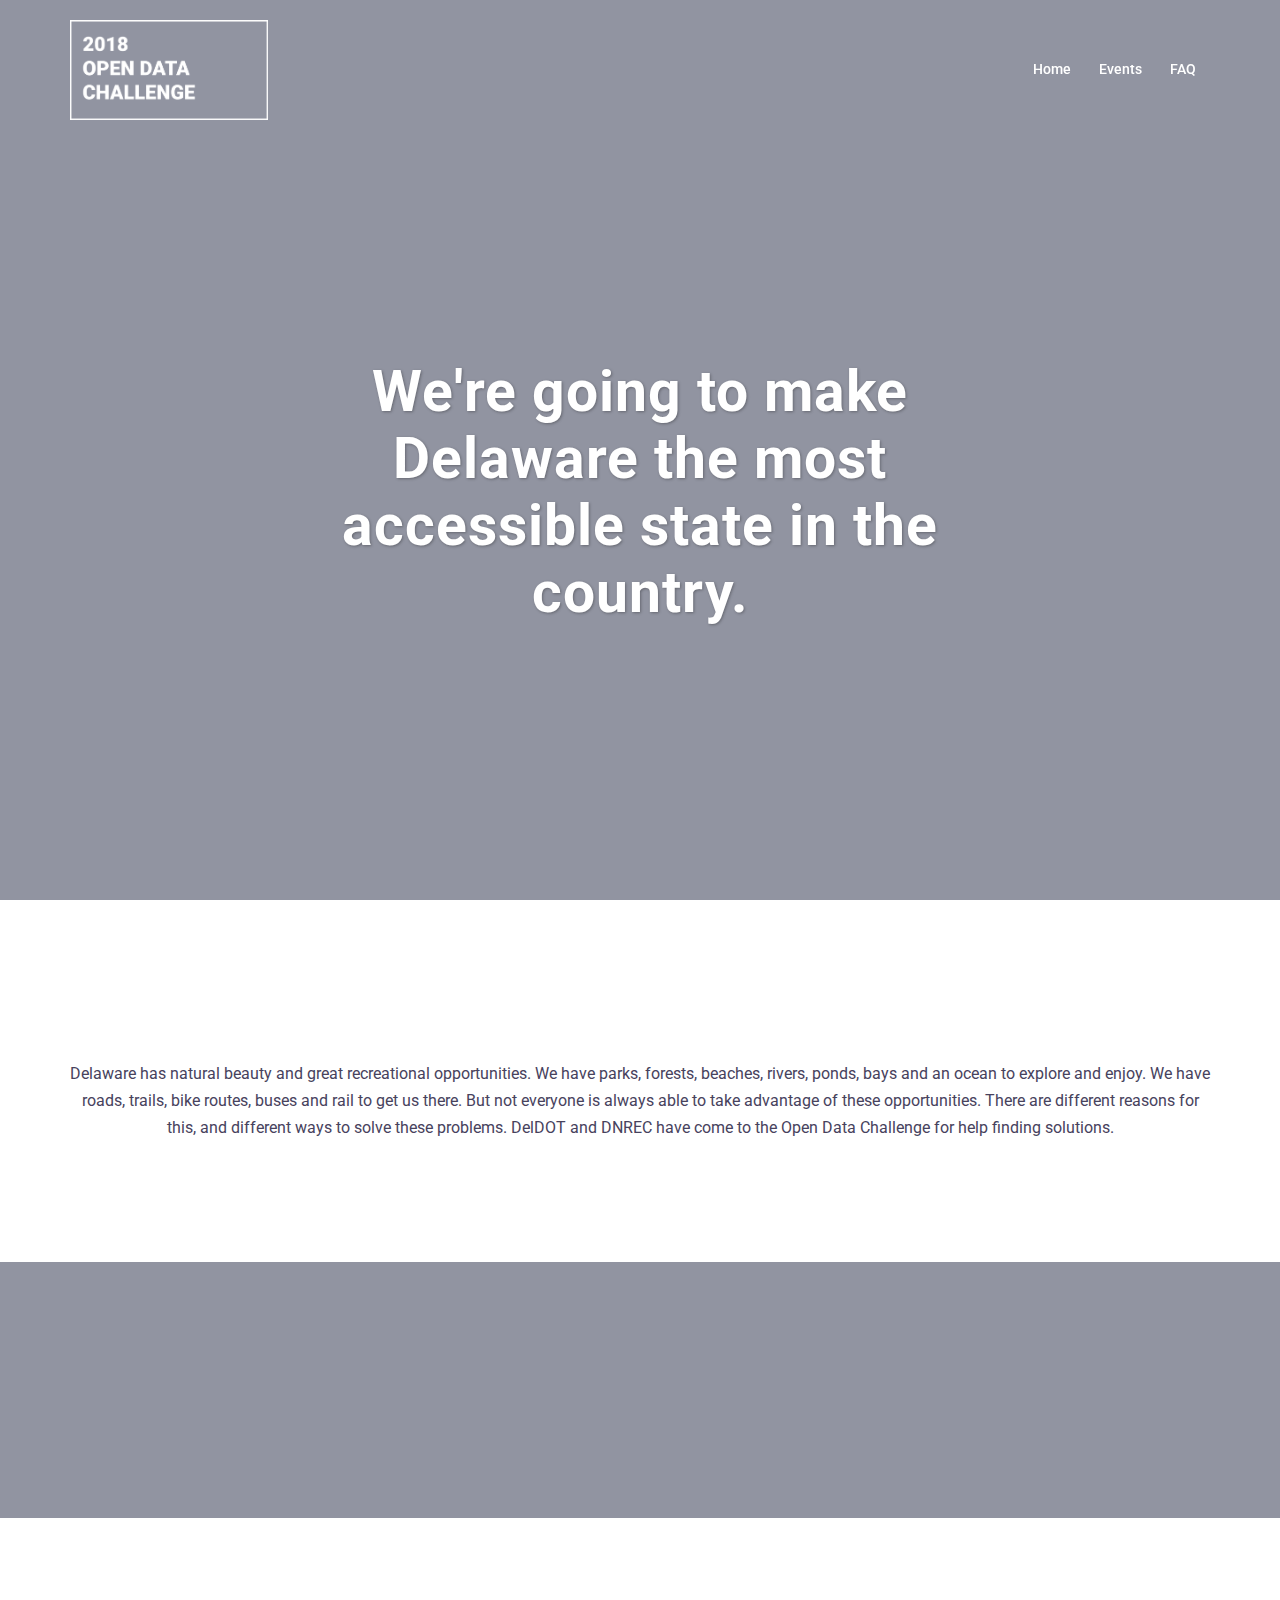
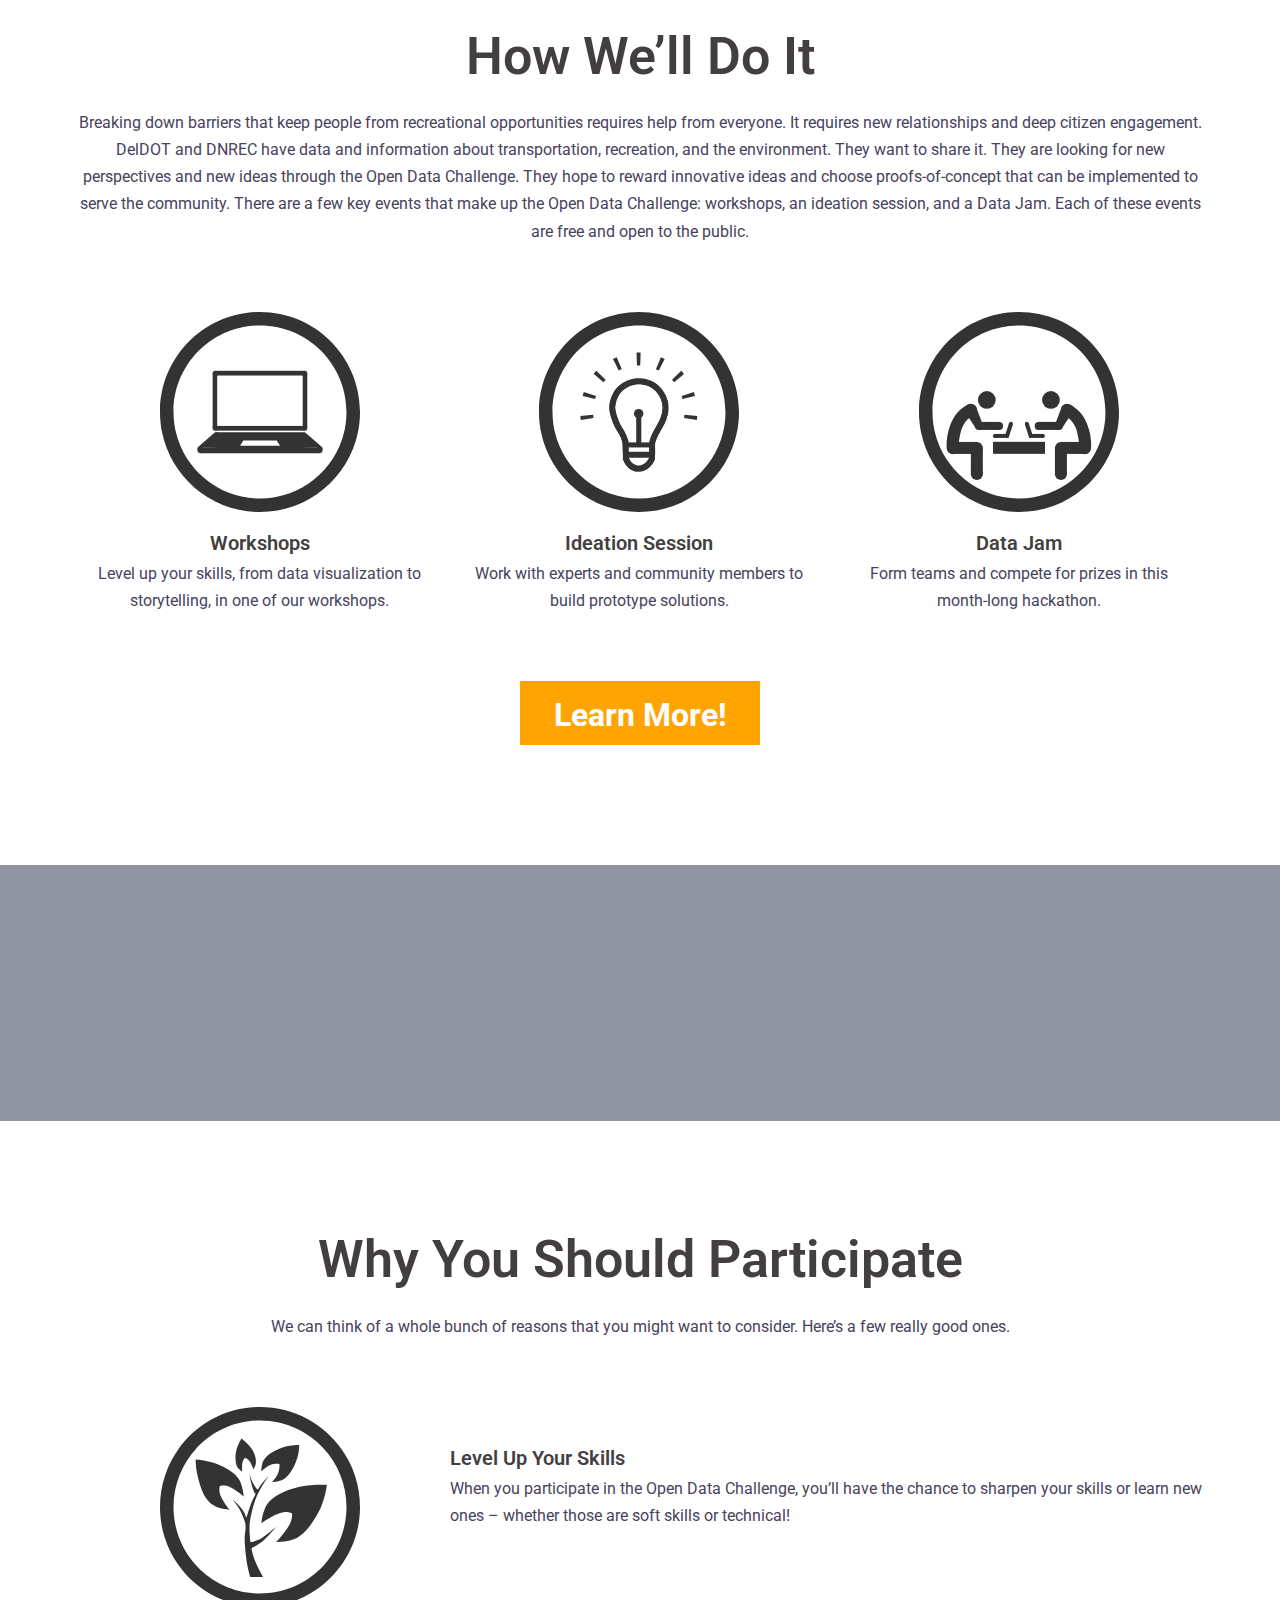
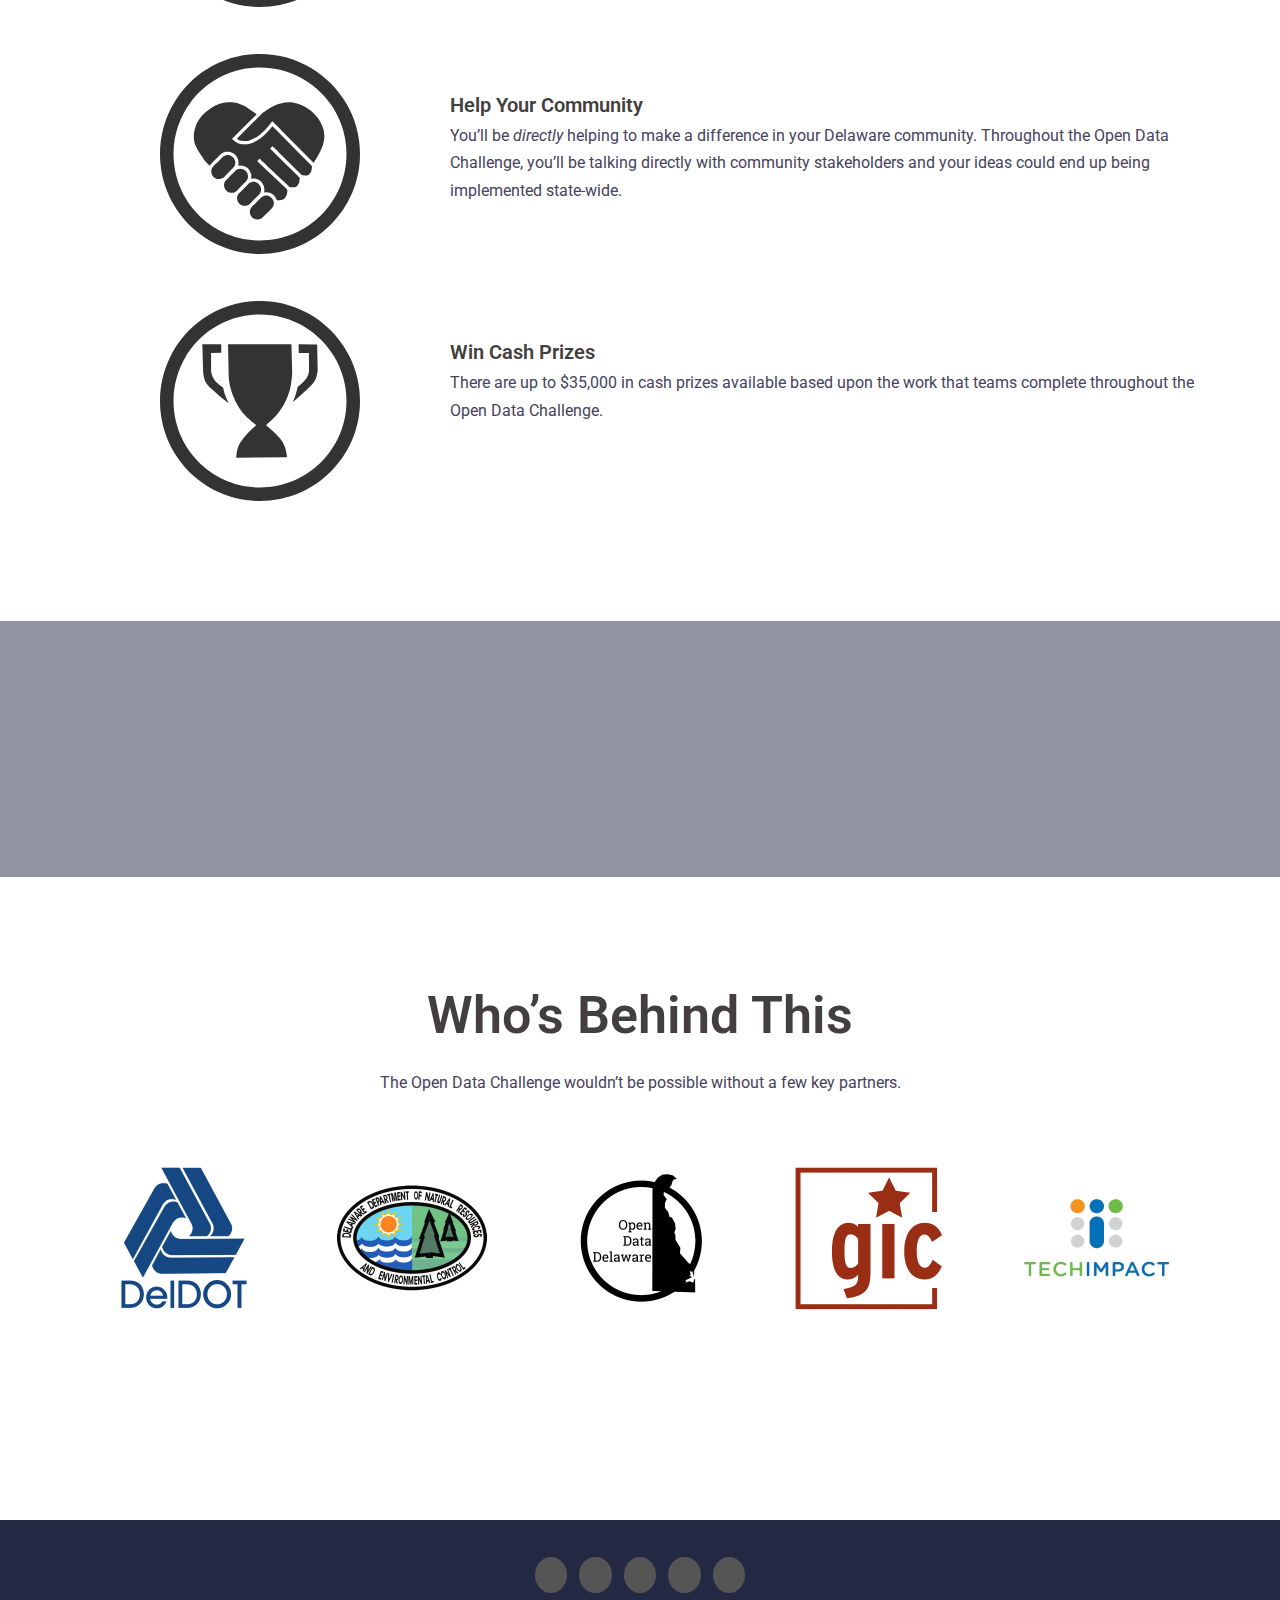
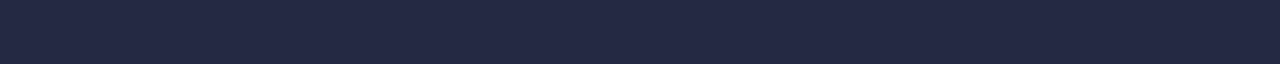
==== index.html @ e2be7fc9 "First Commit" ====
<!DOCTYPE html>
<html lang="en-US">
<head>
<meta charset="UTF-8">
<meta name="viewport" content="width=device-width, initial-scale=1">
<link rel="profile" href="http://gmpg.org/xfn/11">
<link rel="pingback" href="/xmlrpc.php">

<title>2018 Open Data Challenge &#8211; Accessible in DE</title>
<link rel='dns-prefetch' href='//fonts.googleapis.com' />
<link rel='dns-prefetch' href='//s.w.org' />
<link rel="alternate" type="application/rss+xml" title="2018 Open Data Challenge &raquo; Feed" href="/index.php/feed/" />
<link rel="alternate" type="application/rss+xml" title="2018 Open Data Challenge &raquo; Comments Feed" href="/index.php/comments/feed/" />
		<script type="text/javascript">
			window._wpemojiSettings = {"baseUrl":"https:\/\/s.w.org\/images\/core\/emoji\/11\/72x72\/","ext":".png","svgUrl":"https:\/\/s.w.org\/images\/core\/emoji\/11\/svg\/","svgExt":".svg","source":{"concatemoji":"http:\/\/opendatachallenge.com\/wp-includes\/js\/wp-emoji-release.min.js?ver=4.9.8"}};
			!function(a,b,c){function d(a,b){var c=String.fromCharCode;l.clearRect(0,0,k.width,k.height),l.fillText(c.apply(this,a),0,0);var d=k.toDataURL();l.clearRect(0,0,k.width,k.height),l.fillText(c.apply(this,b),0,0);var e=k.toDataURL();return d===e}function e(a){var b;if(!l||!l.fillText)return!1;switch(l.textBaseline="top",l.font="600 32px Arial",a){case"flag":return!(b=d([55356,56826,55356,56819],[55356,56826,8203,55356,56819]))&&(b=d([55356,57332,56128,56423,56128,56418,56128,56421,56128,56430,56128,56423,56128,56447],[55356,57332,8203,56128,56423,8203,56128,56418,8203,56128,56421,8203,56128,56430,8203,56128,56423,8203,56128,56447]),!b);case"emoji":return b=d([55358,56760,9792,65039],[55358,56760,8203,9792,65039]),!b}return!1}function f(a){var c=b.createElement("script");c.src=a,c.defer=c.type="text/javascript",b.getElementsByTagName("head")[0].appendChild(c)}var g,h,i,j,k=b.createElement("canvas"),l=k.getContext&&k.getContext("2d");for(j=Array("flag","emoji"),c.supports={everything:!0,everythingExceptFlag:!0},i=0;i<j.length;i++)c.supports[j[i]]=e(j[i]),c.supports.everything=c.supports.everything&&c.supports[j[i]],"flag"!==j[i]&&(c.supports.everythingExceptFlag=c.supports.everythingExceptFlag&&c.supports[j[i]]);c.supports.everythingExceptFlag=c.supports.everythingExceptFlag&&!c.supports.flag,c.DOMReady=!1,c.readyCallback=function(){c.DOMReady=!0},c.supports.everything||(h=function(){c.readyCallback()},b.addEventListener?(b.addEventListener("DOMContentLoaded",h,!1),a.addEventListener("load",h,!1)):(a.attachEvent("onload",h),b.attachEvent("onreadystatechange",function(){"complete"===b.readyState&&c.readyCallback()})),g=c.source||{},g.concatemoji?f(g.concatemoji):g.wpemoji&&g.twemoji&&(f(g.twemoji),f(g.wpemoji)))}(window,document,window._wpemojiSettings);
		</script>
		<style type="text/css">
img.wp-smiley,
img.emoji {
	display: inline !important;
	border: none !important;
	box-shadow: none !important;
	height: 1em !important;
	width: 1em !important;
	margin: 0 .07em !important;
	vertical-align: -0.1em !important;
	background: none !important;
	padding: 0 !important;
}
</style>
<link rel='stylesheet' id='sydney-bootstrap-css'  href='/wp-content/themes/sydney/css/bootstrap/bootstrap.min.css?ver=1.43' type='text/css' media='all' />
<link rel='stylesheet' id='jquery-ui-css'  href='/wp-content/plugins/accordions/assets/frontend/css/jquery-ui.min.css?ver=4.9.8' type='text/css' media='all' />
<link rel='stylesheet' id='accordions_style-css'  href='/wp-content/plugins/accordions/assets/frontend/css/style.css?ver=4.9.8' type='text/css' media='all' />
<link rel='stylesheet' id='accordions_themes.style-css'  href='/wp-content/plugins/accordions/assets/global/css/themes.style.css?ver=4.9.8' type='text/css' media='all' />
<link rel='stylesheet' id='accordions_themes.Tabs.style-css'  href='/wp-content/plugins/accordions/assets/global/css/themesTabs.style.css?ver=4.9.8' type='text/css' media='all' />
<link rel='stylesheet' id='font-awesome-css'  href='/wp-content/plugins/accordions/assets/global/css/font-awesome.min.css?ver=4.9.8' type='text/css' media='all' />
<link rel='stylesheet' id='cpsh-shortcodes-css'  href='/wp-content/plugins/column-shortcodes//assets/css/shortcodes.css?ver=1.0' type='text/css' media='all' />
<link rel='stylesheet' id='mbpro-font-awesome-css'  href='/wp-content/plugins/maxbuttons/assets/libraries/font-awesome/css/font-awesome.min.css?ver=6.27' type='text/css' media='all' />
<link rel='stylesheet' id='social-icons-general-css'  href='/wp-content/plugins/social-icons/assets/css/social-icons.css?ver=1.7.1' type='text/css' media='all' />
<link rel='stylesheet' id='wpos-slick-style-css'  href='/wp-content/plugins/wp-logo-showcase-responsive-slider-slider/assets/css/slick.css?ver=1.3.4' type='text/css' media='all' />
<link rel='stylesheet' id='logo_showcase_style-css'  href='/wp-content/plugins/wp-logo-showcase-responsive-slider-slider/assets/css/logo-showcase.css?ver=1.3.4' type='text/css' media='all' />
<link rel='stylesheet' id='sydney-fonts-css'  href='https://fonts.googleapis.com/css?family=Roboto%3A400%2C400italic%2C600%7CRoboto%3A400%2C500%2C600' type='text/css' media='all' />
<link rel='stylesheet' id='sydney-style-css'  href='/wp-content/themes/sydney/style.css?ver=1.43' type='text/css' media='all' />
<style id='sydney-style-inline-css' type='text/css'>
body, #mainnav ul ul a { font-family:'roboto', sans-serif!important;}
h1, h2, h3, h4, h5, h6, #mainnav ul li a, .portfolio-info, .roll-testimonials .name, .roll-team .team-content .name, .roll-team .team-item .team-pop .name, .roll-tabs .menu-tab li a, .roll-testimonials .name, .roll-project .project-filter li a, .roll-button, .roll-counter .name-count, .roll-counter .numb-count button, input[type="button"], input[type="reset"], input[type="submit"] { font-family:'Roboto', sans-serif;}
.site-title { font-size:32px; }
.site-description { font-size:16px; }
#mainnav ul li a { font-size:14px; }
h1 { font-size:52px; }
h2 { font-size:42px; }
h3 { font-size:32px; }
h4 { font-size:25px; }
h5 { font-size:20px; }
h6 { font-size:18px; }
body { font-size:16px; }
.single .hentry .title-post { font-size:36px; }
.header-image { background-size:cover;}
.header-image { height:700px; }
.widget-area .widget_fp_social a,#mainnav ul li a:hover, .sydney_contact_info_widget span, .roll-team .team-content .name,.roll-team .team-item .team-pop .team-social li:hover a,.roll-infomation li.address:before,.roll-infomation li.phone:before,.roll-infomation li.email:before,.roll-testimonials .name,.roll-button.border,.roll-button:hover,.roll-icon-list .icon i,.roll-icon-list .content h3 a:hover,.roll-icon-box.white .content h3 a,.roll-icon-box .icon i,.roll-icon-box .content h3 a:hover,.switcher-container .switcher-icon a:focus,.go-top:hover,.hentry .meta-post a:hover,#mainnav > ul > li > a.active, #mainnav > ul > li > a:hover, button:hover, input[type="button"]:hover, input[type="reset"]:hover, input[type="submit"]:hover, .text-color, .social-menu-widget a, .social-menu-widget a:hover, .archive .team-social li a, a, h1 a, h2 a, h3 a, h4 a, h5 a, h6 a,.classic-alt .meta-post a,.single .hentry .meta-post a { color:#aaaaaa}
.reply,.woocommerce div.product .woocommerce-tabs ul.tabs li.active,.woocommerce #respond input#submit,.woocommerce a.button,.woocommerce button.button,.woocommerce input.button,.project-filter li a.active, .project-filter li a:hover,.preloader .pre-bounce1, .preloader .pre-bounce2,.roll-team .team-item .team-pop,.roll-progress .progress-animate,.roll-socials li a:hover,.roll-project .project-item .project-pop,.roll-project .project-filter li.active,.roll-project .project-filter li:hover,.roll-button.light:hover,.roll-button.border:hover,.roll-button,.roll-icon-box.white .icon,.owl-theme .owl-controls .owl-page.active span,.owl-theme .owl-controls.clickable .owl-page:hover span,.go-top,.bottom .socials li:hover a,.sidebar .widget:before,.blog-pagination ul li.active,.blog-pagination ul li:hover a,.content-area .hentry:after,.text-slider .maintitle:after,.error-wrap #search-submit:hover,#mainnav .sub-menu li:hover > a,#mainnav ul li ul:after, button, input[type="button"], input[type="reset"], input[type="submit"], .panel-grid-cell .widget-title:after { background-color:#aaaaaa}
.roll-socials li a:hover,.roll-socials li a,.roll-button.light:hover,.roll-button.border,.roll-button,.roll-icon-list .icon,.roll-icon-box .icon,.owl-theme .owl-controls .owl-page span,.comment .comment-detail,.widget-tags .tag-list a:hover,.blog-pagination ul li,.hentry blockquote,.error-wrap #search-submit:hover,textarea:focus,input[type="text"]:focus,input[type="password"]:focus,input[type="datetime"]:focus,input[type="datetime-local"]:focus,input[type="date"]:focus,input[type="month"]:focus,input[type="time"]:focus,input[type="week"]:focus,input[type="number"]:focus,input[type="email"]:focus,input[type="url"]:focus,input[type="search"]:focus,input[type="tel"]:focus,input[type="color"]:focus, button, input[type="button"], input[type="reset"], input[type="submit"], .archive .team-social li a { border-color:#aaaaaa}
.site-header.float-header { background-color:rgba(36,41,67,0.9);}
@media only screen and (max-width: 1024px) { .site-header { background-color:#242943;}}
.site-title a, .site-title a:hover { color:#ffffff}
.site-description { color:#ffffff}
#mainnav ul li a, #mainnav ul li::before { color:#ffffff}
#mainnav .sub-menu li a { color:#ffffff}
#mainnav .sub-menu li a { background:#242943}
.text-slider .maintitle, .text-slider .subtitle { color:#ffffff}
body { color:#47425d}
#secondary { background-color:#ffffff}
#secondary, #secondary a, #secondary .widget-title { color:#767676}
.footer-widgets { background-color:#242943}
#sidebar-footer,#sidebar-footer a,.footer-widgets .widget-title { color:#dddddd}
.btn-menu { color:#ffffff}
#mainnav ul li a:hover { color:#aaaaaa}
.site-footer { background-color:#242943}
.site-footer,.site-footer a { color:#aaaaaa}
.overlay { background-color:#000000}
.page-wrap { padding-top:83px;}
.page-wrap { padding-bottom:50px;}
.slide-inner { display:none;}
.slide-inner.text-slider-stopped { display:block;}
@media only screen and (max-width: 780px) { 
    	h1 { font-size: 32px;}
		h2 { font-size: 28px;}
		h3 { font-size: 22px;}
		h4 { font-size: 18px;}
		h5 { font-size: 16px;}
		h6 { font-size: 14px;}
    }

</style>
<link rel='stylesheet' id='sydney-font-awesome-css'  href='/wp-content/themes/sydney/fonts/font-awesome.min.css?ver=1.43' type='text/css' media='all' />
<!--[if lte IE 9]>
<link rel='stylesheet' id='sydney-ie9-css'  href='/wp-content/themes/sydney/css/ie9.css?ver=1.43' type='text/css' media='all' />
<![endif]-->
<script type='text/javascript' src='/wp-includes/js/jquery/jquery.js?ver=1.12.4'></script>
<script type='text/javascript' src='/wp-includes/js/jquery/jquery-migrate.min.js?ver=1.4.1'></script>
<script type='text/javascript'>
/* <![CDATA[ */
var mb_ajax = {"ajaxurl":"http:\/\/opendatachallenge.com\/wp-admin\/admin-ajax.php"};
/* ]]> */
</script>
<script type='text/javascript' src='/wp-content/plugins/maxbuttons/js/min/front.js?ver=6.27'></script>
<script type='text/javascript' src='/wp-content/plugins/magic-action-box/assets/js/actionbox-helper.js?ver=2.17.1'></script>
<link rel='https://api.w.org/' href='/index.php/wp-json/' />
<link rel="EditURI" type="application/rsd+xml" title="RSD" href="/xmlrpc.php?rsd" />
<link rel="wlwmanifest" type="application/wlwmanifest+xml" href="/wp-includes/wlwmanifest.xml" /> 
<meta name="generator" content="WordPress 4.9.8" />
<link rel="canonical" href="/" />
<link rel='shortlink' href='/' />
<link rel="alternate" type="application/json+oembed" href="/index.php/wp-json/oembed/1.0/embed?url=http%3A%2F%2F%2F" />
<link rel="alternate" type="text/xml+oembed" href="/index.php/wp-json/oembed/1.0/embed?url=http%3A%2F%2F%2F&#038;format=xml" />
<link rel="icon" href="/wp-content/uploads/2018/01/cropped-Favicon-1-32x32.png" sizes="32x32" />
<link rel="icon" href="/wp-content/uploads/2018/01/cropped-Favicon-1-192x192.png" sizes="192x192" />
<link rel="apple-touch-icon-precomposed" href="/wp-content/uploads/2018/01/cropped-Favicon-1-180x180.png" />
<meta name="msapplication-TileImage" content="/wp-content/uploads/2018/01/cropped-Favicon-1-270x270.png" />
		<style type="text/css" id="wp-custom-css">
			.title-post {
	text-align:center;
}

.site-info.container {
    display: none;
}

.contain.text-slider {
	background-color: rgba(36, 41, 67,0.5);
	height: 101vh;
	width: 100%;
	padding-top:40vh;
}

.overlay {
      background-color: rgba(36, 41, 67, 0.5) !important;
}

.page-wrap {
	padding-top:0px;
	padding-bottom:0px;
}

.container .content-wrapper:before {
	display:none;
}

.container .content-wrapper {
	padding:0px;
}

.text-slider .maintitle {
	width:60vw;
}

.text-slider .maintitle:after {
	display:none;
}

.add_padding {
	padding-top:100px;
	padding-bottom:100px;
}

.full_width {
	width:100vw;
	margin-left: calc(50% - 50vw) !important;
}

.full_width_parallax {
	width:100vw;
	height:20vw;
	margin-left: calc(50% - 50vw) !important;
	background-attachment: fixed;
    background-position: center;
    background-repeat: no-repeat;
    background-size: cover;
}

.main_events {
	background-image: url("/wp-content/uploads/2018/01/SAM_2205.jpg");
}


.workshops {
	background-image: url(/wp-content/uploads/2018/01/SAM_4988.jpg);
}


.partners {
	background-image: url(/wp-content/uploads/2018/01/SAM_1894.jpg);
}

.tile_overlay {
	background-color: rgba(36, 41, 67,0.5);
	width: 100%;
	height: 100%;
}

.parallax_title {
	transform: translate(0%,300%);
}

.parallax_title h1 {
	color: white;
}

h5 {
	margin-bottom:6px !important;
}

#accordions-346 .accordion-content {
	font-family: "Roboto",sans-serif;
	margin-top:20px;
	margin-bottom:20px;
}

.footer-widgets {
	padding:30px 0px;
}

.widget-area .widget {
	margin-bottom: 0px !important;
}		</style>
	</head>

<body class="home page-template page-template-page-templates page-template-page_fullwidth page-template-page-templatespage_fullwidth-php page page-id-7">

	<div class="preloader">
	    <div class="spinner">
	        <div class="pre-bounce1"></div>
	        <div class="pre-bounce2"></div>
	    </div>
	</div>
	
<div id="page" class="hfeed site">
	<a class="skip-link screen-reader-text" href="#content">Skip to content</a>

	
	<header id="masthead" class="site-header" role="banner">
		<div class="header-wrap">
            <div class="container">
                <div class="row">
				<div class="col-md-4 col-sm-8 col-xs-12">
		        					<a href="/" title="2018 Open Data Challenge"><img class="site-logo" src="/wp-content/uploads/2018/01/2018-Open-Data-Challenge-white.png" alt="2018 Open Data Challenge" /></a>
		        				</div>
				<div class="col-md-8 col-sm-4 col-xs-12">
					<div class="btn-menu"></div>
					<nav id="mainnav" class="mainnav" role="navigation">
						<div class="menu-top-menu-container"><ul id="menu-top-menu" class="menu"><li id="menu-item-22" class="menu-item menu-item-type-custom menu-item-object-custom current-menu-item current_page_item menu-item-home menu-item-22"><a href="/">Home</a></li>
<li id="menu-item-23" class="menu-item menu-item-type-post_type menu-item-object-page menu-item-23"><a href="/index.php/events/">Events</a></li>
<li id="menu-item-25" class="menu-item menu-item-type-post_type menu-item-object-page menu-item-25"><a href="/index.php/faq/">FAQ</a></li>
</ul></div>					</nav><!-- #site-navigation -->
				</div>
				</div>
			</div>
		</div>
	</header><!-- #masthead -->

	
	<div class="sydney-hero-area">
		
    <div id="slideshow" class="header-slider" data-speed="0" data-mobileslider="fullscreen">
        <div class="slides-container">

                                <div class="slide-item slide-item-1" style="background-image:url('/wp-content/uploads/2018/02/5652-0075.jpg');">
                    <img class="mobile-slide preserve" src="/wp-content/uploads/2018/02/5652-0075.jpg" alt=""/>
                    <div class="slide-inner">
                        <div class="contain animated fadeInRightBig text-slider">
                        <h2 class="maintitle">We're going to make Delaware the most accessible state in the country.</h2>
                        <p class="subtitle"></p>
                        </div>
                                            </div>
                </div>
                
        </div>  
                        
    <div class="slide-inner text-slider-stopped">
        <div class="contain text-slider">
            <h2 class="maintitle">We&#039;re going to make Delaware the most accessible state in the country.</h2>
            <p class="subtitle"></p>
        </div>
            </div>   
                </div>

    		<div class="header-image">
			<div class="overlay"></div>			<img class="header-inner" src="/wp-content/uploads/2018/02/cropped-5652-0075.jpg" width="1920" alt="2018 Open Data Challenge" title="2018 Open Data Challenge">
		</div>
		
			</div>

	
	<div id="content" class="page-wrap">
		<div class="container content-wrapper">
			<div class="row">	


	<div id="primary" class="content-area">
		<main id="main" class="site-main" role="main">

			
				
<article id="post-7" class="post-7 page type-page status-publish hentry">
	<header class="entry-header">
			</header><!-- .entry-header -->

	<div class="entry-content">
		<div class="add_padding">
<p style="text-align: center;"><span style="font-weight: 400;">Delaware has natural beauty and great recreational opportunities. We have parks, forests, beaches, rivers, ponds, bays and an ocean to explore and enjoy. We have roads, trails, bike routes, buses and rail to get us there. But not everyone is always able to take advantage of these opportunities. There are different reasons for this, and different ways to solve these problems. DelDOT and DNREC have come to the Open Data Challenge for help finding solutions.</span></p>
</div>
<div class="full_width_parallax main_events">
<div class="tile_overlay">
<p>&nbsp;</p>
</div>
</div>
<div class="add_padding">
<h1 style="text-align: center;">How We&#8217;ll Do It</h1>
<p style="text-align: center;"><span style="font-weight: 400;">Breaking down barriers that keep people from recreational opportunities requires help from everyone. It requires new relationships and deep citizen engagement. DelDOT and DNREC have data and information about transportation, recreation, and the environment. They want to share it. They are looking for new perspectives and new ideas through the Open Data Challenge. They hope to reward innovative ideas and choose proofs-of-concept that can be implemented to serve the community. There are a few key events that make up the Open Data Challenge: workshops, an ideation session, and a Data Jam. Each of these events are free and open to the public.</span></p>
<p>&nbsp;</p>
<div class='content-column one_third'><div style="padding:0px 20px 0px 20px;"><img class="aligncenter wp-image-261" src="/wp-content/uploads/2018/01/Icon-Workshop.svg" alt="" width="200" height="200" /></p>
<h5 style="text-align: center;">Workshops</h5>
<p style="text-align: center;">Level up your skills, from data visualization to storytelling, in one of our workshops.</p></div></div>
<div class='content-column one_third'><div style="padding:0px 20px 0px 20px;"><img class="aligncenter wp-image-266" src="/wp-content/uploads/2018/01/Icon-Ideation.svg" alt="" width="200" height="200" /></p>
<h5 style="text-align: center;">Ideation Session</h5>
<p style="text-align: center;">Work with experts and community members to build prototype solutions.</p></div></div>
<div class='content-column one_third last_column'><div style="padding:0px 20px 0px 20px;"><img class="aligncenter wp-image-265" src="/wp-content/uploads/2018/01/Icon-Hackathon.svg" alt="" width="200" height="200" /></p>
<h5 style="text-align: center;">Data Jam</h5>
<p style="text-align: center;">Form teams and compete for prizes in this month-long hackathon.</p></div></div><div class='clear_column'></div>
<p>&nbsp;</p>
<p style="text-align: center;"><a class="maxbutton-1 maxbutton maxbutton-register" href="/index.php/events/"><span class='mb-text'>Learn More!</span></a></p>
</div>
<div class="full_width_parallax workshops">
<div class="tile_overlay">
<p>&nbsp;</p>
</div>
</div>
<div class="add_padding">
<h1 style="text-align: center;">Why You Should Participate</h1>
<p style="text-align: center;">We can think of a whole bunch of reasons that you might want to consider. Here&#8217;s a few really good ones.</p>
<p>&nbsp;</p>
<div class='content-column one_third'><img class="aligncenter wp-image-276" src="/wp-content/uploads/2018/01/Icon-Growth.svg" alt="" width="200" height="200" /></div>
<div class='content-column two_third last_column'><div style="padding-top:30px;padding-bottom:30px;"><h5>Level Up Your Skills</h5>
<p>When you participate in the Open Data Challenge, you&#8217;ll have the chance to sharpen your skills or learn new ones &#8211; whether those are soft skills or technical!</p></div></div><div class='clear_column'></div>
<p>&nbsp;</p>
<div class='content-column one_third'><img class="aligncenter wp-image-281" src="/wp-content/uploads/2018/01/Icon-Community-Service.svg" alt="" width="200" height="200" /></div>
<div class='content-column two_third last_column'><div style="padding-top:30px;padding-bottom:30px;"><h5>Help Your Community</h5>
<p>You&#8217;ll be <em>directly</em> helping to make a difference in your Delaware community. Throughout the Open Data Challenge, you&#8217;ll be talking directly with community stakeholders and your ideas could end up being implemented state-wide.</p></div></div><div class='clear_column'></div>
<p>&nbsp;</p>
<div class='content-column one_third'><p><img class="wp-image-282 aligncenter" src="/wp-content/uploads/2018/01/Icon-Prizes.svg" alt="" width="200" height="200" /></p></div>
<div class='content-column two_third last_column'><div style="padding-top:30px;padding-bottom:30px;"><h5>Win Cash Prizes</h5>
<p>There are up to $35,000 in cash prizes available based upon the work that teams complete throughout the Open Data Challenge.</p></div></div><div class='clear_column'></div>
</div>
<div class="full_width_parallax partners">
<div class="tile_overlay">
<p>&nbsp;</p>
</div>
</div>
<div class="add_padding">
<h1 style="text-align: center;">Who&#8217;s Behind This</h1>
<p style="text-align: center;">The Open Data Challenge wouldn&#8217;t be possible without a few key partners.</p>
<p>&nbsp;</p>
<div class='content-column one_fifth'><div style="padding-top:0px;padding-bottom:0px;"><a href="https://deldot.gov/" target="_blank" rel="noopener"><img class="aligncenter wp-image-294 size-thumbnail" src="/wp-content/uploads/2018/01/Logo-DelDOT-150x150.png" alt="" width="150" height="150" srcset="/wp-content/uploads/2018/01/Logo-DelDOT-150x150.png 150w, /wp-content/uploads/2018/01/Logo-DelDOT-300x300.png 300w, /wp-content/uploads/2018/01/Logo-DelDOT-768x768.png 768w, /wp-content/uploads/2018/01/Logo-DelDOT-830x830.png 830w, /wp-content/uploads/2018/01/Logo-DelDOT-230x230.png 230w, /wp-content/uploads/2018/01/Logo-DelDOT-350x350.png 350w, /wp-content/uploads/2018/01/Logo-DelDOT-480x480.png 480w, /wp-content/uploads/2018/01/Logo-DelDOT.png 1024w" sizes="(max-width: 150px) 100vw, 150px" /></a></div></div>
<div class='content-column one_fifth'><div style="padding-top:0px;padding-bottom:0px;"><a href="http://dnrec.alpha.delaware.gov/" target="_blank" rel="noopener"><img class="aligncenter wp-image-295 size-thumbnail" src="/wp-content/uploads/2018/01/Logo-DNREC-150x150.png" alt="" width="150" height="150" srcset="/wp-content/uploads/2018/01/Logo-DNREC-150x150.png 150w, /wp-content/uploads/2018/01/Logo-DNREC-300x300.png 300w, /wp-content/uploads/2018/01/Logo-DNREC-230x230.png 230w, /wp-content/uploads/2018/01/Logo-DNREC-350x350.png 350w, /wp-content/uploads/2018/01/Logo-DNREC-480x480.png 480w, /wp-content/uploads/2018/01/Logo-DNREC.png 600w" sizes="(max-width: 150px) 100vw, 150px" /></a>  </div></div>
<div class='content-column one_fifth'><div style="padding-top:0px;padding-bottom:0px;"><a href="http://www.opendatadelaware.com/" target="_blank" rel="noopener"><img class="aligncenter wp-image-293 size-thumbnail" src="/wp-content/uploads/2018/01/Open-Data-DE-Logo-Seal-150x150.png" alt="" width="150" height="150" srcset="/wp-content/uploads/2018/01/Open-Data-DE-Logo-Seal-150x150.png 150w, /wp-content/uploads/2018/01/Open-Data-DE-Logo-Seal-300x300.png 300w, /wp-content/uploads/2018/01/Open-Data-DE-Logo-Seal-230x230.png 230w, /wp-content/uploads/2018/01/Open-Data-DE-Logo-Seal-350x350.png 350w, /wp-content/uploads/2018/01/Open-Data-DE-Logo-Seal-480x480.png 480w, /wp-content/uploads/2018/01/Open-Data-DE-Logo-Seal.png 750w" sizes="(max-width: 150px) 100vw, 150px" /></a></div></div>
<div class='content-column one_fifth'><div style="padding-top:0px;padding-bottom:0px;"><a href="https://gic.delaware.gov/" target="_blank" rel="noopener"><img class="aligncenter wp-image-291 size-thumbnail" src="/wp-content/uploads/2018/01/Government-Information-Center-color-150x150.png" alt="" width="150" height="150" srcset="/wp-content/uploads/2018/01/Government-Information-Center-color-150x150.png 150w, /wp-content/uploads/2018/01/Government-Information-Center-color-230x230.png 230w, /wp-content/uploads/2018/01/Government-Information-Center-color.png 300w" sizes="(max-width: 150px) 100vw, 150px" /></a></div></div>
<div class='content-column one_fifth last_column'><div style="padding-top:0px;padding-bottom:0px;"><a href="https://techimpact.org/" target="_blank" rel="noopener"><img class="aligncenter wp-image-292 size-thumbnail" src="/wp-content/uploads/2018/01/Tech-Impact-color-150x150.png" alt="" width="150" height="150" srcset="/wp-content/uploads/2018/01/Tech-Impact-color-150x150.png 150w, /wp-content/uploads/2018/01/Tech-Impact-color-300x300.png 300w, /wp-content/uploads/2018/01/Tech-Impact-color-230x230.png 230w, /wp-content/uploads/2018/01/Tech-Impact-color-350x350.png 350w, /wp-content/uploads/2018/01/Tech-Impact-color.png 385w" sizes="(max-width: 150px) 100vw, 150px" /></a></div></div><div class='clear_column'></div>
</div>
			</div><!-- .entry-content -->

	<footer class="entry-footer">
			</footer><!-- .entry-footer -->
</article><!-- #post-## -->

				
			

		</main><!-- #main -->
	</div><!-- #primary -->

			</div>
		</div>
	</div><!-- #content -->

	
			

	
	<div id="sidebar-footer" class="footer-widgets widget-area" role="complementary">
		<div class="container">
							<div class="sidebar-column col-md-12">
					<aside id="themegrill_social_icons-3" class="widget social-icons widget_social_icons">		
		<ul class="social-icons-lists social-icons-greyscale icons-background-rounded centre">

			
				<li class="social-icons-list-item">
					<a href="https://twitter.com/opendatade/" target="_blank" class="social-icon">
						<span class="socicon socicon-twitter" style="padding: 10px; font-size: 16px; background-color: #555"></span>

											</a>
				</li>

			
				<li class="social-icons-list-item">
					<a href="https://facebook.com/opendatade" target="_blank" class="social-icon">
						<span class="socicon socicon-facebook" style="padding: 10px; font-size: 16px; background-color: #555"></span>

											</a>
				</li>

			
				<li class="social-icons-list-item">
					<a href="https://github.com/opendatade" target="_blank" class="social-icon">
						<span class="socicon socicon-github" style="padding: 10px; font-size: 16px; background-color: #555"></span>

											</a>
				</li>

			
				<li class="social-icons-list-item">
					<a href="https://opendatadeslack.herokuapp.com/" target="_blank" class="social-icon">
						<span class="socicon socicon-slack" style="padding: 10px; font-size: 16px; background-color: #555"></span>

											</a>
				</li>

			
				<li class="social-icons-list-item">
					<a href="mailto:opendatade@gmail.com" target="_blank" class="social-icon">
						<span class="socicon socicon-mail" style="padding: 10px; font-size: 16px; background-color: #555"></span>

											</a>
				</li>

			
		</ul>

		</aside>				</div>
				
				
				
				
		</div>	
	</div>	
    <a class="go-top"><i class="fa fa-angle-up"></i></a>
		
	<footer id="colophon" class="site-footer" role="contentinfo">
		<div class="site-info container">
			<a href="http://wordpress.org/">Proudly powered by WordPress</a>
			<span class="sep"> | </span>
			Theme: <a href="https://athemes.com/theme/sydney" rel="designer">Sydney</a> by aThemes.		</div><!-- .site-info -->
	</footer><!-- #colophon -->

	
</div><!-- #page -->

<!--email_off--><style type='text/css'>.maxbutton-1.maxbutton.maxbutton-register{position:relative;text-decoration:none;display:inline-block;border-color:#ffa400;width:240px;height:64px;border-top-left-radius:0px;border-top-right-radius:0px;border-bottom-left-radius:0px;border-bottom-right-radius:0px;border-style:solid;border-width:2px;background-color:rgba(255, 164, 0, 1);-webkit-box-shadow:0px 0px 2px 0px #fff;-moz-box-shadow:0px 0px 2px 0px #fff;box-shadow:0px 0px 2px 0px #fff}.maxbutton-1.maxbutton:hover.maxbutton-register{border-color:#ffa400;background-color:rgba(255, 255, 255, 1);-webkit-box-shadow:0px 0px 2px 0px #fff;-moz-box-shadow:0px 0px 2px 0px #fff;box-shadow:0px 0px 2px 0px #fff}.maxbutton-1.maxbutton.maxbutton-register .mb-text{color:#fff;font-size:32px;text-align:center;font-style:normal;font-weight:bold;padding-top:16px;padding-right:16px;padding-bottom:16px;padding-left:16px;line-height:1em;box-sizing:border-box;display:block;background-color:unset}.maxbutton-1.maxbutton:hover.maxbutton-register .mb-text{color:#ffa400}@media only screen and (max-width:480px){.maxbutton-1.maxbutton.maxbutton-register{width:180px;height:48px}.maxbutton-1.maxbutton.maxbutton-register .mb-text{font-size:24px}}
</style><!--/email_off-->
<script type='text/javascript' src='/wp-includes/js/jquery/ui/core.min.js?ver=1.11.4'></script>
<script type='text/javascript' src='/wp-includes/js/jquery/ui/widget.min.js?ver=1.11.4'></script>
<script type='text/javascript' src='/wp-includes/js/jquery/ui/accordion.min.js?ver=1.11.4'></script>
<script type='text/javascript' src='/wp-includes/js/jquery/ui/tabs.min.js?ver=1.11.4'></script>
<script type='text/javascript'>
/* <![CDATA[ */
var MabAjax = {"ajaxurl":"http:\/\/opendatachallenge.com\/wp-admin\/admin-ajax.php","action":"mab-process-optin","wpspinner":"http:\/\/opendatachallenge.com\/wp-admin\/images\/wpspin_light.gif","wpspinner2x":"http:\/\/opendatachallenge.com\/wp-admin\/images\/wpspin_light-2x.gif","spinner":"http:\/\/opendatachallenge.com\/wp-admin\/images\/spinner.gif","spinner2x":"http:\/\/opendatachallenge.com\/wp-admin\/images\/spinner-2x.gif","baseStylesUrl":"http:\/\/opendatachallenge.com\/wp-content\/plugins\/magic-action-box\/styles\/"};
/* ]]> */
</script>
<script type='text/javascript' src='/wp-content/plugins/magic-action-box/assets/js/ajax-form.js?ver=2.17.1'></script>
<script type='text/javascript' src='/wp-content/themes/sydney/js/scripts.js?ver=4.9.8'></script>
<script type='text/javascript' src='/wp-content/themes/sydney/js/main.min.js?ver=20170504'></script>
<script type='text/javascript' src='/wp-content/themes/sydney/js/skip-link-focus-fix.js?ver=20130115'></script>
<script type='text/javascript' src='/wp-content/plugins/magic-action-box/assets/js/responsive-videos.js?ver=2.17.1'></script>
<script type='text/javascript' src='/wp-includes/js/wp-embed.min.js?ver=4.9.8'></script>
<!--mabv2.17.1-->
</body>
</html>
---- wp-content/plugins/accordions/assets/frontend/css/style.css ----
@charset "utf-8";
/* CSS Document */



/*CSS front page*/


.accordions .accordions-head .ui-accordion-header-icon {
  display: none;
}

.accordions-lazy {
  text-align: center;
}
---- wp-content/plugins/accordions/assets/global/css/themes.style.css ----
@charset "utf-8";
/* CSS Document */


 
.accordions .accordions-head {
  cursor: pointer;
  padding: 10px;
}

.accordions .accordions-head-title {
  padding: 0 10px;
}


.accordions .accordions-head .accordion-minus{
	display:none;
	}

.accordions .accordions-head.ui-state-active .accordion-plus{
	display:none;
	}

.accordions .accordions-head.ui-state-active .accordion-minus{
	display:inline-block;
	}


.accordions .accordion-content {
  background: #fff none repeat scroll 0 0;
  padding: 10px;
}

.accordions .accordions-head-title, .accordions .accordion-icons {

}


.accordions .accordion-icons.left {
  float: left;
}

.accordions .accordion-icons.right{
float: right;
}




.accordions-themes{}

/*########### flat ##############*/
.accordions-themes.flat{}

.accordions.flat .accordions-head {

}



/*########### flat ##############*/
.accordions-themes.rounded{}

.accordions.rounded .accordions-head {
  border-radius: 35px;
}

.accordions.rounded .accordion-content{
  border-radius: 35px;
}


/*########### semi-rounded ##############*/
.accordions-themes.semi-rounded{}

.accordions.semi-rounded .accordions-head {
  border-radius: 8px;
}

.accordions.semi-rounded .accordion-content{
  border-radius: 8px;
}


/*########### shadow ##############*/
.accordions-themes.shadow{}

.accordions.shadow .accordions-head {
  box-shadow: 1px 7px 4px -4px rgb(129, 129, 129);
  margin: 10px 0;
}

.accordions.shadow .accordion-content{

}


/*########### rounded-top ##############*/
.accordions-themes.rounded-top{}

.accordions.rounded-top .accordions-head {
  border-top-left-radius: 10px;
  border-top-right-radius: 10px;
}

.accordions.rounded-top .accordion-content {
  border-bottom-left-radius: 10px;
  border-bottom-right-radius: 10px;
}





/*########### border-bottom ##############*/
.accordions-themes.border-bottom{}

.accordions.border-bottom .accordions-head {
  border-bottom: 1px solid #666;
}

.accordions.border-bottom .accordion-content{

}



/*########### border-top ##############*/
.accordions-themes.border-top{}

.accordions.border-top .accordions-head {
  border-top: 1px solid #666;
}

.accordions.border-top .accordion-content{

}
---- wp-content/plugins/accordions/assets/global/css/themesTabs.style.css ----
@charset "utf-8";
/* CSS Document */


.accordions-tabs {
  border: medium none !important;
  border-radius: 0 !important;
}
	
.accordions-tabs .ui-tabs-nav {
  background: rgba(0, 0, 0, 0) none repeat scroll 0 0;
  border: medium none;
  border-radius: 0;
  margin: 0 !important;
  padding: 0 !important;
}
	
.accordions-tabs .tabs-nav {
  margin: 0 !important;
  padding: 0 !important;
}
	
.accordions-tabs .ui-tabs-nav li a {
outline: medium none;
width: 100%;
}

.accordions-tabs .accordions-tab-icons {
  padding: 0 5px;
}

.accordions-tabs .accordions-tab-icons.accordions-tab-minus {
  display: none;
}

.accordions-tabs .tabs-content {
  border-radius: 0;
  padding: 10px;
}



/*Themes Flat*/
.accordions-tabs.flat {
  border: medium none;
}

.accordions-tabs.flat .tabs-nav {
  background: rgba(0, 0, 0, 0) none repeat scroll 0 0;
  border: 0 none;
  border-radius: 0;
}


.accordions-tabs.flat .tabs-content{}
---- wp-content/plugins/column-shortcodes/assets/css/shortcodes.css ----
/* =General CSS
-------------------------------------------------------------- */
.full_width,
.one_half,
.one_third,
.two_third,
.one_fourth,
.three_fourth,
.one_fifth,
.two_fifth,
.three_fifth,
.four_fifth,
.one_sixth,
.five_sixth {
	float: left;
}
.clear_column {
	clear:both;
	display:block;
	font-size:0; height:0;
	line-height:0; width:100%;
	overflow: hidden;
}

/* =Shortcodes Templates
-------------------------------------------------------------- */

/* =Default Template (no margin)
-------------------------------------------------------------- */
.full_width  {
	width: 100%;
}
.one_half  {
	width: 50%;
}
.one_third  {
	width: 33.3%;
}
.two_third  {
	width: 66.6%;
}
.one_fourth  {
	width: 25%;
}
.three_fourth  {
	width: 75%;
}
.one_fifth  {
	width: 20%;
}
.two_fifth  {
	width: 40%;
}
.three_fifth  {
	width: 60%;
}
.four_fifth  {
	width: 80%;
}
.one_sixth  {
	width: 16.6%;
}
.five_sixth  {
	width: 83.4%;
}

/* =Responsive
-------------------------------------------------------------- */
/* Maximum width of 600 pixels. */
@media screen and (max-width: 600px) {
	.full_width,
	.one_half,
	.one_third,
	.two_third,
	.one_fourth,
	.three_fourth,
	.one_fifth,
	.two_fifth,
	.three_fifth,
	.four_fifth,
	.one_sixth,
	.five_sixth {
		clear: both;
		width: 100%;
		margin-left: 0;
		margin-right: 0;
		margin-bottom: 1em;
	}
}

/* =Small Margins Template
-------------------------------------------------------------- */
/*
.full_width  {
	width: 100%;
}
.one_half {
	width: 49% !important;
	margin-right: 2% !important;
}
.one_half.last_column {
	width: 49% !important;
	margin-right: 0px !important;
}
.one_third {
	width: 32% !important;
	margin-right: 2% !important;
}
.one_third.last_column {
	width: 32% !important;
	margin-right: 0px !important;
}
.two_third {
	width: 66% !important;
	margin-right: 2% !important;
}
.two_third.last_column {
	width: 66% !important;
	margin-right: 0px !important;
}
.one_fourth {
	width: 23.5% !important;
	margin-right: 2% !important;
}
.one_fourth.last_column {
	width: 23.5% !important;
	margin-right: 0px !important;
}
.three_fourth {
	width: 74.5% !important;
	margin-right: 2% !important;
}
.three_fourth.last_column {
	width: 74.5% !important;
	margin-right: 0px !important;
}
.one_fifth {
	width: 18.4% !important;
	margin-right: 2% !important;
}
.one_fifth.last_column {
	width: 18.4% !important;
	margin-right: 0px !important;
}
.two_fifth {
	width: 39% !important;
	margin-right: 2% !important;
}
.two_fifth.last_column {
	width: 39% !important;
	margin-right: 0px !important;
}
.three_fifth {
	width: 59% !important;
	margin-right: 2% !important;
}
.three_fifth.last_column {
	width: 59% !important;
	margin-right: 0px !important;
}
.four_fifth {
	width: 79.6% !important;
	margin-right: 2% !important;
}
.four_fifth.last_column {
	width: 79.6% !important;
	margin-right: 0px !important;
}
.one_sixth {
	width: 15% !important;
	margin-right: 2% !important;
}
.one_sixth.last_column {
	width: 15% !important;
	margin-right: 0px !important;
}
*/
---- wp-content/plugins/social-icons/assets/css/social-icons.css ----
@charset "UTF-8";@font-face{font-family:Socicon;src:url(/wp-content/plugins/social-icons/assets/fonts/Socicon.eot);src:url(/wp-content/plugins/social-icons/assets/fonts/Socicon.eot#iefix) format("embedded-opentype"),url(/wp-content/plugins/social-icons/assets/fonts/Socicon.woff2) format("woff2"),url(/wp-content/plugins/social-icons/assets/fonts/Socicon.woff) format("woff"),url(/wp-content/plugins/social-icons/assets/fonts/Socicon.ttf) format("truetype"),url(/wp-content/plugins/social-icons/assets/fonts/Socicon.svg#Socicon) format("svg");font-weight:400;font-style:normal}[class*=socicon-],[class^=socicon-]{font-family:Socicon!important;speak:none;font-style:normal;font-weight:400;font-variant:normal;text-transform:none;line-height:1;-webkit-font-smoothing:antialiased;-moz-osx-font-smoothing:grayscale}.socicon-hackernews::before{content:""}.socicon-smashwords::before{content:""}.socicon-kobo::before{content:""}.socicon-bookbub::before{content:""}.socicon-mailru::before{content:""}.socicon-gitlab::before{content:""}.socicon-instructables::before{content:""}.socicon-portfolio::before{content:""}.socicon-codered::before{content:""}.socicon-origin::before{content:""}.socicon-nextdoor::before{content:""}.socicon-udemy::before{content:""}.socicon-livemaster::before{content:""}.socicon-crunchbase::before{content:""}.socicon-homefy::before{content:""}.socicon-calendly::before{content:""}.socicon-realtor::before{content:""}.socicon-tidal::before{content:""}.socicon-qobuz::before{content:""}.socicon-natgeo::before{content:""}.socicon-mastodon::before{content:""}.socicon-unsplash::before{content:""}.socicon-homeadvisor::before{content:""}.socicon-angieslist::before{content:""}.socicon-codepen::before{content:""}.socicon-slack::before{content:""}.socicon-openaigym::before{content:""}.socicon-logmein::before{content:""}.socicon-fiverr::before{content:""}.socicon-gotomeeting::before{content:""}.socicon-aliexpress::before{content:""}.socicon-guru::before{content:""}.socicon-appstore::before{content:""}.socicon-homes::before{content:""}.socicon-zoom::before{content:""}.socicon-alibaba::before{content:""}.socicon-craigslist::before{content:""}.socicon-wix::before{content:""}.socicon-redfin::before{content:""}.socicon-googlecalendar::before{content:""}.socicon-shopify::before{content:""}.socicon-freelancer::before{content:""}.socicon-seedrs::before{content:""}.socicon-bing::before{content:""}.socicon-doodle::before{content:""}.socicon-bonanza::before{content:""}.socicon-squarespace::before{content:""}.socicon-toptal::before{content:""}.socicon-gust::before{content:""}.socicon-ask::before{content:""}.socicon-trulia::before{content:""}.socicon-loomly::before{content:""}.socicon-ghost::before{content:""}.socicon-upwork::before{content:""}.socicon-fundable::before{content:""}.socicon-booking::before{content:""}.socicon-googlemaps::before{content:""}.socicon-zillow::before{content:""}.socicon-niconico::before{content:""}.socicon-toneden::before{content:""}.socicon-augment::before{content:""}.socicon-bitbucket::before{content:""}.socicon-fyuse::before{content:""}.socicon-yt-gaming::before{content:""}.socicon-sketchfab::before{content:""}.socicon-mobcrush::before{content:""}.socicon-microsoft::before{content:""}.socicon-pandora::before{content:""}.socicon-messenger::before{content:""}.socicon-gamewisp::before{content:""}.socicon-bloglovin::before{content:""}.socicon-tunein::before{content:""}.socicon-gamejolt::before{content:""}.socicon-trello::before{content:""}.socicon-spreadshirt::before{content:""}.socicon-500px::before{content:""}.socicon-8tracks::before{content:""}.socicon-airbnb::before{content:""}.socicon-alliance::before{content:""}.socicon-amazon::before{content:""}.socicon-amplement::before{content:""}.socicon-android::before{content:""}.socicon-angellist::before{content:""}.socicon-apple::before{content:""}.socicon-appnet::before{content:""}.socicon-baidu::before{content:""}.socicon-bandcamp::before{content:""}.socicon-battlenet::before{content:""}.socicon-mixer::before{content:""}.socicon-bebee::before{content:""}.socicon-bebo::before{content:""}.socicon-behance::before{content:""}.socicon-blizzard::before{content:""}.socicon-blogger::before{content:""}.socicon-buffer::before{content:""}.socicon-chrome::before{content:""}.socicon-coderwall::before{content:""}.socicon-curse::before{content:""}.socicon-dailymotion::before{content:""}.socicon-deezer::before{content:""}.socicon-delicious::before{content:""}.socicon-deviantart::before{content:""}.socicon-diablo::before{content:""}.socicon-digg::before{content:""}.socicon-discord::before{content:""}.socicon-disqus::before{content:""}.socicon-douban::before{content:""}.socicon-draugiem::before{content:""}.socicon-dribbble::before{content:""}.socicon-drupal::before{content:""}.socicon-ebay::before{content:""}.socicon-ello::before{content:""}.socicon-endomondo::before{content:""}.socicon-envato::before{content:""}.socicon-etsy::before{content:""}.socicon-facebook::before{content:""}.socicon-feedburner::before{content:""}.socicon-filmweb::before{content:""}.socicon-firefox::before{content:""}.socicon-flattr::before{content:""}.socicon-flickr::before{content:""}.socicon-formulr::before{content:""}.socicon-foursquare::before{content:""}.socicon-github::before{content:""}.socicon-goodreads::before{content:""}.socicon-google::before{content:""}.socicon-googlescholar::before{content:""}.socicon-googlegroups::before{content:""}.socicon-googlephotos::before{content:""}.socicon-googleplus::before{content:""}.socicon-grooveshark::before{content:""}.socicon-hackerrank::before{content:""}.socicon-hearthstone::before{content:""}.socicon-hellocoton::before{content:""}.socicon-heroes::before{content:""}.socicon-smashcast::before{content:""}.socicon-horde::before{content:""}.socicon-houzz::before{content:""}.socicon-icq::before{content:""}.socicon-identica::before{content:""}.socicon-imdb::before{content:""}.socicon-instagram::before{content:""}.socicon-issuu::before{content:""}.socicon-istock::before{content:""}.socicon-itunes::before{content:""}.socicon-keybase::before{content:""}.socicon-lanyrd::before{content:""}.socicon-lastfm::before{content:""}.socicon-line::before{content:""}.socicon-linkedin::before{content:""}.socicon-livejournal::before{content:""}.socicon-lyft::before{content:""}.socicon-macos::before{content:""}.socicon-mail::before{content:""}.socicon-medium::before{content:""}.socicon-meetup::before{content:""}.socicon-mixcloud::before{content:""}.socicon-modelmayhem::before{content:""}.socicon-mumble::before{content:""}.socicon-myspace::before{content:""}.socicon-nintendo::before{content:""}.socicon-npm::before{content:""}.socicon-odnoklassniki::before{content:""}.socicon-openid::before{content:""}.socicon-opera::before{content:""}.socicon-outlook::before{content:""}.socicon-overwatch::before{content:""}.socicon-patreon::before{content:""}.socicon-paypal::before{content:""}.socicon-periscope::before{content:""}.socicon-pinterest::before{content:""}.socicon-play::before{content:""}.socicon-player::before{content:""}.socicon-playstation::before{content:""}.socicon-pocket::before{content:""}.socicon-qq::before{content:""}.socicon-quora::before{content:""}.socicon-raidcall::before{content:""}.socicon-ravelry::before{content:""}.socicon-reddit::before{content:""}.socicon-renren::before{content:""}.socicon-researchgate::before{content:""}.socicon-residentadvisor::before{content:""}.socicon-reverbnation::before{content:""}.socicon-rss::before{content:""}.socicon-sharethis::before{content:""}.socicon-skype::before{content:""}.socicon-slideshare::before{content:""}.socicon-smugmug::before{content:""}.socicon-snapchat::before{content:""}.socicon-songkick::before{content:""}.socicon-soundcloud::before{content:""}.socicon-spotify::before{content:""}.socicon-stackexchange::before{content:""}.socicon-stackoverflow::before{content:""}.socicon-starcraft::before{content:""}.socicon-stayfriends::before{content:""}.socicon-steam::before{content:""}.socicon-storehouse::before{content:""}.socicon-strava::before{content:""}.socicon-streamjar::before{content:""}.socicon-stumbleupon::before{content:""}.socicon-swarm::before{content:""}.socicon-teamspeak::before{content:""}.socicon-teamviewer::before{content:""}.socicon-telegram::before{content:""}.socicon-tripadvisor::before{content:""}.socicon-tripit::before{content:""}.socicon-triplej::before{content:""}.socicon-tumblr::before{content:""}.socicon-twitch::before{content:""}.socicon-twitter::before{content:""}.socicon-uber::before{content:""}.socicon-ventrilo::before{content:""}.socicon-viadeo::before{content:""}.socicon-viber::before{content:""}.socicon-viewbug::before{content:""}.socicon-vimeo::before{content:""}.socicon-vine::before{content:""}.socicon-vkontakte::before{content:""}.socicon-warcraft::before{content:""}.socicon-wechat::before{content:""}.socicon-weibo::before{content:""}.socicon-whatsapp::before{content:""}.socicon-wikipedia::before{content:""}.socicon-windows::before{content:""}.socicon-wordpress::before{content:""}.socicon-wykop::before{content:""}.socicon-xbox::before{content:""}.socicon-xing::before{content:""}.socicon-yahoo::before{content:""}.socicon-yammer::before{content:""}.socicon-yandex::before{content:""}.socicon-yelp::before{content:""}.socicon-younow::before{content:""}.socicon-youtube::before{content:""}.socicon-zapier::before{content:""}.socicon-zerply::before{content:""}.socicon-zomato::before{content:""}.socicon-zynga::before{content:""}.social-icons-lists .socicon{position:relative;top:3px;padding:10px;font-size:16px;display:inline-block;box-sizing:content-box}.social-icons-lists li.social-icons-list-item{margin:4px;padding:0!important;display:inline-block;border:none!important;list-style:none!important}.social-icons-lists li.social-icons-list-item a.social-icon{text-decoration:none}.social-icons-lists li.social-icons-list-item a.social-icon:active,.social-icons-lists li.social-icons-list-item a.social-icon:focus{outline:0}.social-icons-lists li.social-icons-list-item a.social-icon:hover .socicon{opacity:.8}.social-icons-lists li.social-icons-list-item a.social-icon span.social-icons-list-label{margin-left:4px}.social-icons-lists li.social-icons-list-item::after,.social-icons-lists li.social-icons-list-item::before{visibility:hidden}.social-icons-lists.show-icons-label{list-style:outside}.social-icons-lists.icons-background-rounded .socicon{border-radius:100%}.social-icons-lists.icons-background-rounded .socicon,.social-icons-lists.icons-background-square .socicon{color:#fff}.social-icons-lists.icons-background-rounded.centre,.social-icons-lists.icons-background-square.centre{padding:0;text-align:center}.social-icons-lists.icons-background-none .socicon{padding:0;background:0 0}.widget .social-icons-lists.show-icons-label li.social-icons-list-item{display:block}.widget .social-icons-lists.show-icons-label.icons-background-rounded.centre,.widget .social-icons-lists.show-icons-label.icons-background-square.centre{text-align:left}
---- wp-content/plugins/wp-logo-showcase-responsive-slider-slider/assets/css/logo-showcase.css ----
/************************************************************
				Box Sizing
************************************************************/
.wpls-logo-showcase * {-webkit-box-sizing: border-box; -moz-box-sizing: border-box;box-sizing: border-box;}

/************************************************************
				Clearfix
************************************************************/
.wpls-logo-clearfix:before, .wpls-logo-clearfix:after{content: "";display: table;}
.wpls-logo-clearfix::after{clear: both;}
.wpls-logo-clearfix{clear: both;}

.wpls-logo-showcase{padding:0 30px 20px 30px !important; margin:0 !important; text-align:center; clear:both;}
.wpls-logo-showcase .slick-arrow  {top: 42%;-webkit-transform: translateY(-50%);transform: translateY(-50%);cursor:pointer;}
.wpls-logo-showcase .slick-next{right:0px !important;}
.wpls-logo-showcase .slick-prev{ left:0px !important}
.wpls-logo-showcase .slick-dots{left:15px !important; right:15px !important; text-align:center;bottom:-10px !important; position: absolute;   }
.wpls-logo-showcase .wpls-logo-cnt.slick-slide{margin:0 5px;}
.wpls-logo-showcase .wpls-logo-cnt.slick-slide img{display:inline-block !important; padding:10px; border:1px solid #f1f1f1; box-shadow:none !important }
.wpls-logo-showcase .slick-slide{  text-align:center !important; display: inline-block !important;   float:none !important;    vertical-align: middle !important;     }
.wpls-logo-showcase .slick-slide .logo-title{color:#444; padding:10px 0; font-size:16px;}
.wpls-logo-showcase .slick-arrow{display: none; }
 
.wpls-logo-slider.center .slick-slide {opacity: 0.5;transform: scale(0.7);transition: all 300ms ease 0s;}
.wpls-logo-showcase.center .slick-center{opacity: 1;transform: scale(1);}

.wpls-logo-showcase .slick-prev::before, .wpls-logo-showcase .slick-next::before{display: none !important;}
.wpls-logo-showcase .wplss-logo-slide::before, .wpls-logo-showcase .wplss-logo-slide::after{display: none !important;}
.sliderimage_hide_border .wpls-logo-cnt.slick-slide img{padding:0px; border:0px solid #f1f1f1;}

@media screen and (max-width: 641px)
	{
.wpls-logo-showcase.center .slick-slide {opacity: 1;transform: scale(1);transition: all 300ms ease 0s;}
.wpls-logo-showcase.center .slick-center{opacity: 1;transform: scale(1);}
	}

/* Slider Common CSS Starts */
.wpls-logo-showcase{visibility: hidden; opacity:0; transition:opacity 0.5s linear; }
.slick-initialized { visibility: visible; opacity:1; }

.wpls-logo-showcase .slick-arrow {text-indent:-99999px; padding:0px !important; margin:0px !important; border-radius:0px !important}
.wpls-logo-showcase button.slick-arrow {width: 25px;height: 25px;position: absolute;z-index:9;border: 0px !important;border-radius: 50% !important;color: #fff; cursor:pointer !important; -webkit-transition-duration: 0.4s; /* Safari */
    transition-duration: 0.4s;}
.wpls-logo-showcase button.slick-next, .wpls-logo-showcase button.slick-next:active {background:rgba(0, 0, 0, 0.5) url('/wp-content/plugins/wp-logo-showcase-responsive-slider-slider/assets/images/arrow-right.png') center center no-repeat !important;background-size: 15px 15px !important; box-shadow:none !important;}
.wpls-logo-showcase button.slick-prev, .wpls-logo-showcase button.slick-prev:active{background:rgba(0, 0, 0, 0.5) url('/wp-content/plugins/wp-logo-showcase-responsive-slider-slider/assets/images/arrow-left.png') center center no-repeat !important;background-size: 15px 15px !important;box-shadow:none !important;}
.wpls-logo-showcase button.slick-next:hover,  .wpls-logo-showcase button.slick-next:focus{background:rgba(0, 0, 0, 0.7) url('/wp-content/plugins/wp-logo-showcase-responsive-slider-slider/assets/images/arrow-right.png') center center no-repeat !important; background-size: 15px 15px !important;}
 .wpls-logo-showcase button.slick-prev:hover, .wpls-logo-showcase button.slick-prev:focus{background:rgba(0, 0, 0, 0.7) url('/wp-content/plugins/wp-logo-showcase-responsive-slider-slider/assets/images/arrow-left.png') center center no-repeat !important; background-size: 15px 15px !important;}
.wpls-logo-showcase .slick-dots {padding:0 !important; margin:0 !important; text-align:center;}
.wpls-logo-showcase .slick-dots li {list-style:none !important; display:inline-block !important; margin:0 3px !important; padding:0px !important; }
.wpls-logo-showcase .slick-dots li button {text-indent:-99999px;margin: 0px !important; padding: 0px !important; border: 2px solid #444 !important; border-radius: 50% !important; width: 12px !important; height: 12px !important; background-color:#fff; cursor:pointer;}
.wpls-logo-showcase .slick-dots li button:focus {outline:none !important}
.wpls-logo-showcase .slick-dots li.slick-active button {background:#8D8C8C !important;}
/* Slider Common CSS Ends */

.wpls-logo-showacse-slider-conf{
    display:none;
}
---- wp-content/themes/sydney/style.css ----
/*
Theme Name: Sydney
Theme URI: http://athemes.com/theme/sydney
Author: aThemes
Author URI: http://athemes.com
Description: Sydney is a powerful business theme that provides a fast way for companies or freelancers to create an awesome online presence. Sydney brings plenty of customization possibilities like access to all Google Fonts, full color control, layout control, logo upload, full screen slider, header image, sticky navigation and much more. Also, Sydney provides all the construction blocks you need to rapidly create an engaging front page.
Version: 1.43
License: GNU General Public License v2 or later
License URI: http://www.gnu.org/licenses/gpl-2.0.html
Text Domain: sydney
Tags: two-columns, right-sidebar, custom-colors, custom-background, custom-header, custom-menu, featured-images, sticky-post, theme-options, threaded-comments, translation-ready

This theme, like WordPress, is licensed under the GPL.
Use it to make something cool, have fun, and share what you've learned with others.
Sydney is based on Underscores http://underscores.me/, (C) 2012-2015 Automattic, Inc.
*/


/*--------------------------------------------------------------
Social
--------------------------------------------------------------*/
.social-menu-widget {
	padding: 0;
	margin: 0 auto;
	display: table;
	text-align: center;
}
.widget-area .widget_fp_social a,
.social-menu-widget a,
.social-menu-widget a:hover {
	color: #d65050;
}
.social-menu-widget li {
	display: inline-block;
	padding: 5px 20px;
	list-style: none;
	line-height: 1;
}
.widget-area .widget_fp_social div ul li {
	padding: 5px 10px;
	line-height: 1;
}
.social-menu-widget a {
	text-decoration: none;
}
.social-widget li a::before,
.social-menu-widget a:before {
	font-family: FontAwesome;
	color: inherit;
}
.social-menu-widget li a,
.social-widget a {
	-webkit-backface-visibility: visible;
	backface-visibility: visible;
}
.social-menu-widget li a:hover,
.social-widget a:hover {
}
.social-menu-widget a:before {
	font-size: 50px;
	text-shadow: 0 0 1px #222;
}
.widget-area .widget_fp_social a:before {
	font-size: 34px;
}
.social-menu-widget a[href*="twitter.com"]::before {
	content: '\f099';
}
.social-menu-widget a[href*="facebook.com"]::before {
	content: '\f09a';
}
.social-menu-widget a[href*="plus.google.com"]::before {
	content: '\f0d5';
}
.social-menu-widget a[href*="google.com/+"]::before {
	content: '\f0d5';
}
.social-menu-widget a[href*="dribbble.com"]::before {
	content: '\f17d';
}
.social-menu-widget a[href*="pinterest.com"]::before {
	content: '\f231';
}
.social-menu-widget a[href*="youtube.com"]::before {
	content: '\f167';
}
.social-menu-widget a[href*="flickr.com"]::before {
	content: '\f16e';
}
.social-menu-widget a[href*="vimeo.com"]::before {
	content: '\f194';
}
.social-menu-widget a[href*="instagram.com"]::before {
	content: '\f16d';
}
.social-menu-widget a[href*="linkedin.com"]::before {
	content: '\f0e1';
}
.social-menu-widget a[href*="foursquare.com"]::before {
	content: '\f180';
}
.social-menu-widget a[href*="tumblr.com"]::before {
	content: '\f173';
}
.social-menu-widget a[href*="behance.net"]::before {
	content: '\f1b4';
}
.social-menu-widget a[href*="deviantart.com"]::before {
	content: '\f1bd';
}
.social-menu-widget a[href*="soundcloud.com"]::before {
	content: '\f1be';
}
.social-menu-widget a[href*="spotify.com"]::before {
	content: '\f1bc';
}
.social-menu-widget a[href*="weibo.com"]::before {
	content: '\f18a';
}
.social-menu-widget a[href*="xing.com"]::before {
	content: '\f168';
}
.social-menu-widget a[href*="trello.com"]::before {
	content: '\f181';
}
/*--------------------------------------------------------------
Navigation
--------------------------------------------------------------*/
.site-main .comment-navigation,
.site-main .posts-navigation,
.site-main .post-navigation {
	margin: 0 0 1.5em;
	overflow: hidden;
}
.comment-navigation .nav-previous,
.posts-navigation .nav-previous,
.post-navigation .nav-previous {
	float: left;
	width: 50%;
}
.comment-navigation .nav-next,
.posts-navigation .nav-next,
.post-navigation .nav-next {
	float: right;
	text-align: right;
	width: 50%;
}
.posts-navigation .nav-previous {
	padding-left: 15px;
}
.posts-navigation .nav-next {
	padding-right: 15px;
}
.post-navigation {
	margin: 30px 0 45px;
	background-color: #f7f7f7;
	padding: 30px;
	position: relative;
}
.post-navigation a {
	color: #47425d;
}
.post-navigation .nav-previous:hover span,
.post-navigation .nav-next:hover span {
	color: #47425d;
}
.post-navigation span {
	color: #c7c7c7;
	transition: color 0.3s;
}
.post-navigation .nav-previous span {
	margin-right: 10px;
}
.post-navigation .nav-previous {
	border-right: 1px solid #ebebeb;
}
.post-navigation .nav-next span {
	margin-left: 10px;
}
.navigation.pagination {
	margin-top: 30px;
}
.nav-links .page-numbers {
    background-color: #f7f7f7;
    padding: 20px;
    line-height: 1;
    display: inline-block;
    color: #443f3f;
}
.nav-links .page-numbers:not(.dots):hover,
.nav-links .page-numbers.current {
    background-color: #252525;
    color: #fff;
}
/*--------------------------------------------------------------
Accessibility
--------------------------------------------------------------*/
/* Text meant only for screen readers. */
.screen-reader-text {
	clip: rect(1px, 1px, 1px, 1px);
	position: absolute !important;
	height: 1px;
	width: 1px;
	overflow: hidden;
}
.screen-reader-text:hover,
.screen-reader-text:active,
.screen-reader-text:focus {
	background-color: #f1f1f1;
	border-radius: 3px;
	box-shadow: 0 0 2px 2px rgba(0, 0, 0, 0.6);
	clip: auto !important;
	color: #21759b;
	display: block;
	font-size: 14px;
	font-size: 0.875rem;
	font-weight: bold;
	height: auto;
	left: 5px;
	line-height: normal;
	padding: 15px 23px 14px;
	text-decoration: none;
	top: 5px;
	width: auto;
	z-index: 100000; /* Above WP toolbar. */
}
/*--------------------------------------------------------------
Alignments
--------------------------------------------------------------*/
.alignleft {
	display: inline;
	float: left;
	margin-right: 1.5em;
}
.alignright {
	display: inline;
	float: right;
	margin-left: 1.5em;
}
.aligncenter {
	clear: both;
	display: block;
	margin-left: auto;
	margin-right: auto;
}
.widget select {
	max-width: 100%;
}
/* Search widget. */
.widget_search .search-submit {
	display: none;
}
/*--------------------------------------------------------------
Content
--------------------------------------------------------------*/
.sticky {
	display: block;
}
.hentry {
}
.byline,
.updated:not(.published) {
	display: none;
}
.single .byline,
.group-blog .byline {
	display: inline;
}
.single .entry-header,
.page .entry-header {
	margin-bottom: 30px;
}
.entry-footer {
	clear: left;
	margin-top: 30px;
}
.page-links {
	clear: both;
	margin: 0 0 30px;
}
.page-header {
	margin: 0;
	border: 0;
}
.page-wrap .content-wrapper {
	padding-top: 15px;
	padding-bottom: 15px;
	background-color: #fff;
}
.page .page-wrap .content-wrapper,
.single .page-wrap .content-wrapper {
	padding: 30px;
}
.page-template-page_front-page .page-wrap .content-wrapper {
	padding-top: 0;
	padding-bottom: 0;
	background-color: transparent;
}
.single .meta-post .post-cat::before {
	content: '/';
	padding: 0 10px;
}
.single .meta-post .post-cat:first-of-type::before {
	content: '';
}
.single .hentry .meta-post a {
	color: #d65050;
}
/*--------------------------------------------------------------
Asides
--------------------------------------------------------------*/
.blog .format-aside .entry-title,
.archive .format-aside .entry-title {
	display: none;
}
/*--------------------------------------------------------------
Comments
--------------------------------------------------------------*/
.comment-content a {
	word-wrap: break-word;
}
.bypostauthor {
	display: block;
}
/*--------------------------------------------------------------
Infinite scroll
--------------------------------------------------------------*/
/* Globally hidden elements when Infinite Scroll is supported and in use. */
.infinite-scroll .posts-navigation, /* Older / Newer Posts Navigation (always hidden) */
.infinite-scroll.neverending .site-footer { /* Theme Footer (when set to scrolling) */
	display: none;
}
/* When Infinite Scroll has reached its end we need to re-display elements that were hidden (via .neverending) before. */
.infinity-end.neverending .site-footer {
	display: block;
}
/*--------------------------------------------------------------
Media
--------------------------------------------------------------*/
.page-content .wp-smiley,
.entry-content .wp-smiley,
.comment-content .wp-smiley {
	border: none;
	margin-bottom: 0;
	margin-top: 0;
	padding: 0;
}
/* Make sure embeds and iframes fit their containers. */
embed,
iframe,
object {
	max-width: 100%;
}
img {
	max-width: 100%;
	height: auto;
}
/*--------------------------------------------------------------
Captions
--------------------------------------------------------------*/
.wp-caption {
	margin-bottom: 1.5em;
	max-width: 100%;
}
.wp-caption img[class*="wp-image-"] {
	display: block;
	margin: 0 auto;
}
.wp-caption-text {
	text-align: center;
}
.wp-caption .wp-caption-text {
	margin: 0.8075em 0;
}
/*--------------------------------------------------------------
Galleries
--------------------------------------------------------------*/
.gallery {
	margin-bottom: 1.5em;
}
.gallery-item {
	display: inline-block;
	text-align: center;
	vertical-align: top;
	width: 100%;
}
.gallery-columns-2 .gallery-item {
	max-width: 50%;
}
.gallery-columns-3 .gallery-item {
	max-width: 33.33%;
}
.gallery-columns-4 .gallery-item {
	max-width: 25%;
}
.gallery-columns-5 .gallery-item {
	max-width: 20%;
}
.gallery-columns-6 .gallery-item {
	max-width: 16.66%;
}
.gallery-columns-7 .gallery-item {
	max-width: 14.28%;
}
.gallery-columns-8 .gallery-item {
	max-width: 12.5%;
}
.gallery-columns-9 .gallery-item {
	max-width: 11.11%;
}
.gallery-caption {
	display: block;
}
/*--------------------------------------------------------------
Repeatable Patterns
--------------------------------------------------------------*/
	*,
	*:before,
	*:after {
		-webkit-box-sizing: border-box;
		   -moz-box-sizing: border-box;
				box-sizing: border-box;
	}
	body {
		font: 14px/1.7 "Source Sans Pro", sans-serif;
		background: #fff;
		color: #767676;
	}
	a {
		text-decoration: none;
		-webkit-transition: all 0.3s ease-in-out;
		   -moz-transition: all 0.3s ease-in-out;
			-ms-transition: all 0.3s ease-in-out;
			 -o-transition: all 0.3s ease-in-out;
				transition: all 0.3s ease-in-out;
	}
	a:hover,
	a:focus {
		color: #443f3f;
		text-decoration: none;
		outline: 0;
		-webkit-transition: all 0.3s ease-in-out;
		   -moz-transition: all 0.3s ease-in-out;
			-ms-transition: all 0.3s ease-in-out;
			 -o-transition: all 0.3s ease-in-out;
				transition: all 0.3s ease-in-out;
	}
	p {
		margin-bottom: 20px;
	}
	.footer-widgets .widget ul,
	.widget-area .widget ul {
		list-style: none;
		padding: 0;
	}
	.widget .children {
		padding-left: 15px;
	}
	.img-left {
		margin: 0 33px 0 0 !important;
		float: left;
	}
	.img-right {
		margin: 0 0 0 33px !important;
		float: right;
	}
	strong {
		font-weight: 600;
	}
	h1 { font: 52px/1.1 "Raleway", sans-serif;}
	h2 { font: 42px/1.1 "Raleway", sans-serif;}
	h3 { font: 32px/1.1 "Raleway", sans-serif;}
	h4 { font: 25px/1.1 "Raleway", sans-serif;}
	h5 { font: 20px/1.1 "Raleway", sans-serif;}
	h6 { font: 18px/1.1 "Raleway", sans-serif;}
	h1, h2, h3, h4, h5, h6 {
		color: #443f3f;
		font-weight: 600;
		margin: 10px 0 24px;
	}
	.text-white { color: #fff !important; }
	.text-dark { color: #443f3f !important;}
	button,
	input[type="button"],
	input[type="reset"],
	input[type="submit"] {
		position: relative;
		display: inline-block;
		font-family: "Raleway", sans-serif;
		font-size: 13px;
		line-height: 24px;
		font-weight: 700;
		padding: 12px 34px;
		color: #fff;
		text-transform: uppercase;
		-webkit-border-radius: 3px;
		   -moz-border-radius: 3px;
			 -o-border-radius: 3px;
				border-radius: 3px;
		-webkit-transition: all 0.3s;
		   -moz-transition: all 0.3s;
		    -ms-transition: all 0.3s;
		     -o-transition: all 0.3s;
		        transition: all 0.3s;
	}
	button:hover,
	input[type="button"]:hover,
	input[type="reset"]:hover,
	input[type="submit"]:hover {
		background-color: transparent;
	}
	select,
	textarea,
	input[type="text"],
	input[type="password"],
	input[type="datetime"],
	input[type="datetime-local"],
	input[type="date"],
	input[type="month"],
	input[type="time"],
	input[type="week"],
	input[type="number"],
	input[type="email"],
	input[type="url"],
	input[type="search"],
	input[type="tel"],
	input[type="color"] {
		color: #767676;
		background-color: #fafafa;
		border: 1px solid #dbdbdb;
		height: 50px;
		padding: 4px 20px;
		border-radius: 0;
		-webkit-transition: all 0.3s ease-in-out;
		   -moz-transition: all 0.3s ease-in-out;
		    -ms-transition: all 0.3s ease-in-out;
		     -o-transition: all 0.3s ease-in-out;
		        transition: all 0.3s ease-in-out;
	}
	textarea:focus,
	input[type="text"]:focus,
	input[type="password"]:focus,
	input[type="datetime"]:focus,
	input[type="datetime-local"]:focus,
	input[type="date"]:focus,
	input[type="month"]:focus,
	input[type="time"]:focus,
	input[type="week"]:focus,
	input[type="number"]:focus,
	input[type="email"]:focus,
	input[type="url"]:focus,
	input[type="search"]:focus,
	input[type="tel"]:focus,
	input[type="color"]:focus {
		-webkit-box-shadow: none;
		   -moz-box-shadow: none;
				box-shadow: none;
	}
	textarea {
		width: 100%;
		height: 120px;
		padding: 15px 20px;
	}
	input[type="checkbox"] {
		display: inline;
	}
	input:-moz-placeholder,
	textarea:-moz-placeholder,
	input::-moz-placeholder,
	textarea::-moz-placeholder {
	  color: #a3a2a2;
	}
	input:-ms-input-placeholder,
	textarea:-ms-input-placeholder {
	  color: #c3c3c3;
	}
	input::-webkit-input-placeholder,
	textarea::-webkit-input-placeholder {
	  color: #cacaca;
	}
	.orches-animation {
		-ms-filter: "progid:DXImageTransform.Microsoft.Alpha(Opacity=0)";
		filter: alpha(opacity=0);
		opacity: 0;
	}
	.orches-animation.animated {
		-ms-filter: "progid:DXImageTransform.Microsoft.Alpha(Opacity=100)";
		filter: alpha(opacity=100);
		opacity: 1;
	}
	@-webkit-keyframes pop-scale { 0% { -webkit-transform: scale(0.7) } 100% { -webkit-transform: scale(1) } }
	@-moz-keyframes pop-scale { 0% { -moz-transform: scale(0.7) } 100% { -moz-transform: scale(1) } }
	@keyframes pop-scale { 0% { transform: scale(0.7) } 100% { transform: scale(1) } }
	@-webkit-keyframes pop-scale2 { 0% { -webkit-transform: scale(0.5) } 100% { -webkit-transform: scale(1) } }
	@-moz-keyframes pop-scale2 { 0% { -moz-transform: scale(0.5) } 100% { -moz-transform: scale(1) } }
	@keyframes pop-scale2 { 0% { transform: scale(0.5) } 100% { transform: scale(1) } }
	/* bootstrap resetting elements */
	.btn {
		background-image: none;
	}
	textarea,
	input[type="text"],
	input[type="submit"],
	input[type="password"],
	input[type="datetime"],
	input[type="datetime-local"],
	input[type="date"],
	input[type="month"],
	input[type="time"],
	input[type="week"],
	input[type="number"],
	input[type="email"],
	input[type="url"],
	input[type="search"],
	input[type="tel"],
	input[type="color"],
	.uneditable-input,
	.dropdown-menu,
	.navbar .nav > .active > a,
	.navbar .nav > .active > a:hover,
	.navbar .nav > .active > a:focus {
		-webkit-appearance: none;
		text-shadow: none;
		-webkit-box-shadow: none;
		   -moz-box-shadow: none;
		     -o-box-shadow: none;
		        box-shadow: none;
	}
table {
	width: 100%;
}
th,td {
	border: 1px solid #333;
	padding: 5px;
	text-align: center;
}
/*--------------------------------------------------------------
Header
--------------------------------------------------------------*/
	.site-title {
		font-size: 32px;
		line-height: 1.2;
	}
	.site-title a,
	.site-title a:hover {
		color: #fff;
	}
	.site-logo {
		max-height: 100px;
	}
	.site-header {
		position: fixed;
		top: 0;
		left: 0;
		width: 100%;
		z-index: 1000;
		background-color: transparent;
		padding: 20px 0;
		-webkit-transition: all 0.3s ease-out;
		   -moz-transition: all 0.3s ease-out;
		    -ms-transition: all 0.3s ease-out;
		     -o-transition: all 0.3s ease-out;
		        transition: all 0.3s ease-out;
	}
	.admin-bar .site-header,
	.admin-bar .site-header.float-header {
		top: 32px;
	}
	.admin-bar:not(.siteScrolled) .slide-item {
		background-position: 50% 0 !important;
	}	
	.header-image {
		display: none;
		position: relative;
		height: 300px;
		background-position: center;
		background-size: cover;
		background-repeat: no-repeat;
	}
	.header-inner {
		display: none;
	}
	.site-title {
		margin: 0;
	}
	.site-description {
		font-size: 16px;
		margin: 15px 0 0;
		line-height: 1.6;
		color: #efefef;
	}
	.site-description:empty {
		margin: 0;
	}	
	.site-header.fixed {
		position: fixed;
	}

	.site-header .col-md-4,
	.site-header .col-md-8 {
		min-height: 0;
	}

	.site-header .logo {
		margin: 40px 0;
		float: left;
		-webkit-transition: all 0.3s linear;
		   -moz-transition: all 0.3s linear;
		    -ms-transition: all 0.3s linear;
		     -o-transition: all 0.3s linear;
		        transition: all 0.3s linear;
	}

	.site-header .logo a {
		display: block;
		height: 100%;
	}

	.site-header .logo {
		width: 135px;
		height: 27px;
	}

	.site-header.float-header {
		background-color: rgba(0,0,0,0.9);
		padding: 5px;
	}
	.site-header.float-header #mainnav {
		padding: 0;
	}

	.site-header.float-header #mainnav > ul > li > a {
	    height: 70px;
	    line-height: 70px;
	}

	.site-header.float-header .logo {
	    margin: 20px 0;
	}
	/* navigation */
	#mainnav {
		display: block;
		float: right;
		-webkit-transition: all 0.3s linear;
		   -moz-transition: all 0.3s linear;
		    -ms-transition: all 0.3s linear;
		     -o-transition: all 0.3s linear;
		        transition: all 0.3s linear;
	}
	#mainnav ul {
		list-style: none;
		margin: 0;
		padding: 0;
	}
	#mainnav li {
		float: left;
		padding: 0 14px;
	}
	#mainnav ul ul li {
		padding: 0;
	}
	#mainnav ul li a {
		position: relative;
		display: block;
		font-size: 14px;
		font-family: "Raleway", sans-serif;
		color: #fff;
		font-weight: 500;
		text-decoration: none;
		outline: none;
	}
	#mainnav ul li a:hover {
		color: #d65050;
	}
	#mainnav ul ul a {
		width: 180px;
		font-family: "Source Sans Pro", sans-serif !important;
	}
	#mainnav > ul > li:last-child {
		padding-right: 0;
	}
	#mainnav ul li {
		position: relative;
	}
	#mainnav ul li ul {
		width: 180px;
		position: absolute;
		top: 100%;
		left: initial;
		opacity: 0;
		visibility: hidden;
		-webkit-border-radius: 0 0 2px 2px;
		   -moz-border-radius: 0 0 2px 2px;
			 -o-border-radius: 0 0 2px 2px;
				border-radius: 0 0 2px 2px;
	    -webkit-transition: all 0.3s ease;
	       -moz-transition: all 0.3s ease;
	        -ms-transition: all 0.3s ease;
	         -o-transition: all 0.3s ease;
	            transition: all 0.3s ease;
	}
	#mainnav ul li ul ul {
		top: 0;
	}
	#mainnav ul li ul:after {
		content: "";
		position: absolute;
		left: 0;
		width: 100%;
		height: 1px;
	}
	#mainnav ul li ul ul:after {
		top: 0;
	}
	#mainnav ul li ul li ul {
		left: 100%;
	}
	#mainnav li:hover > ul {
	    opacity: 1;
	    padding-top: 10px;
	    visibility: visible;
	    left: auto;
	    display: block !important;
	    -webkit-transition: all 0.3s ease;
	       -moz-transition: all 0.3s ease;
	        -ms-transition: all 0.3s ease;
	         -o-transition: all 0.3s ease;
	            transition: all 0.3s ease;
	}
	#mainnav li:hover > ul ul {
		padding-top: 0;
		left: 100%;
	}
	#mainnav .sub-menu {
		z-index: 99999;
	}
	#mainnav .sub-menu li a {
		color: #fff;
		display: block;
		line-height: 30px;
		background: #1c1c1c;
		padding: 0 18px;
		border-top: 1px solid #252525;
	    -webkit-transition: all 0.3s ease;
	       -moz-transition: all 0.3s ease;
	        -ms-transition: all 0.3s ease;
	         -o-transition: all 0.3s ease;
	            transition: all 0.3s ease;
	}
	#mainnav .sub-menu li:hover > a {
		color: #fff;
	}
	#mainnav li:hover > .sub-menu > li > a {
		padding: 8px 18px;
	}
	/* Icons */
	#mainnav ul li::before {
		font-family: Fontawesome;
		color: #fff;
		float: left;
		margin: 5px 5px 0 0;
		font-size: 14px;
		line-height: 1;
		font-weight: 400;
	}
	#mainnav ul li a {
		float: left;
	}
	#mainnav .sub-menu li:before {
		content: '';
		margin: 0;
		transition: all 0.3s ease;
		-webkit-transition: all 0.3s ease;
	}
	#mainnav-mobi ul li a {
		float: none;
	}
	#mainnav-mobi ul li::before {
		content: '';
	}
/*--------------------------------------------------------------
Mobile navigation
--------------------------------------------------------------*/
	#mainnav-mobi {
		display: block;
		margin: 0 auto;
		width: 100%;
		position: absolute;
		top:28px;
		background-color: #1c1c1c;
		margin-top: 15px;
		z-index: 1000;
	}
	#mainnav-mobi ul {
		display: block;
		list-style: none;
		margin: 0;
		padding: 0;
	}
	#mainnav-mobi ul li {
		margin:0;
		position: relative;
		text-align: left;
		border-top: 1px solid #252525;
		cursor: pointer;
	}
	#mainnav-mobi ul > li > a {
		display: block;
		text-decoration: none;
		padding: 10px 50px;
		color: #fff;
	}
	#mainnav-mobi ul.sub-menu {
		top: 100%;
		left: 0;
		z-index: 2000;
		position: relative;
		background-color: #161625;
	}
	#mainnav-mobi > ul > li > ul > li,
	#mainnav-mobi > ul > li > ul > li > ul > li {
		position: relative;
		border-top: 1px solid #252525;
		background-color: #222;
	}
	#mainnav-mobi > ul > li > ul > li >  a {
		padding-left: 70px !important
	}
	#mainnav-mobi > ul > li > ul > li > ul > li a {
		padding-left: 90px !important
	}
	#mainnav-mobi ul.sub-menu > li > a {
		display: block;
		text-decoration: none;
		padding: 5px 60px;
		border-top-color: rgba(255,255,255,0.1);
		-webkit-transition: all 0.2s ease-out;
		   -moz-transition: all 0.2s ease-out;
		     -o-transition: all 0.2s ease-out;
		        transition: all 0.2s ease-out;
	}
	#mainnav-mobi > ul > li > ul > li:first-child a {
		border-top: none;
	}
	#mainnav-mobi ul.sub-menu > li > a:hover,
	#mainnav-mobi > ul > li > ul > li.active > a {
		color: #fff;
	}
	.btn-menu {
		float: right;
		font-size: 28px;
		font-family: "FontAwesome";
		color: #fff;
		text-align:center;
		width: 28px;
		height: 28px;
		cursor: pointer;
		-webkit-transition: all 0.3s ease-out;
		   -moz-transition: all 0.3s ease-out;
		    -ms-transition: all 0.3s ease-out;
		     -o-transition: all 0.3s ease-out;
		        transition: all 0.3s ease-out;
	}
	.btn-menu:before{
		content: "\f0c9";
	}
	.btn-submenu {
		position: absolute;
		right: 20px;
		top: 0;
		font-family: "FontAwesome";
		font-size: 20px;
		line-height: 45px;
		text-align: center;
		cursor: pointer;
		width: 70px;
		height: 44px;
	}
	.btn-submenu:before {
		content: "\f107";
		color: #fff;
	}
	.btn-submenu.active:before {
		content: "\f106"
	}
	.btn-menu {
		display: none
	}
/*--------------------------------------------------------------
Layout
--------------------------------------------------------------*/
	.aside-image {
		padding: 0;
		position: relative;
	}
	.aside-image .image-container {
	    height: 100%;
	    overflow: hidden;
	    padding: 0;
	    position: absolute;
	    left: 0;
	    top: 0;
	}
	.aside-image .image-holder {
		position: absolute;
		top: 0;
		left: 0;
		width: 100%;
		height: 100%;
		background-size: cover !important;
		z-index: 0;
		background-position: 50% 50%;
	}
	.aside-image .content-wrap {
		padding: 70px 0 70px 50px;
	}
	.aside-image.right .image-container {
		left: auto;
		right: 0;
	}
	.aside-image.right .content-wrap {
		padding: 70px 50px 70px 0;
	}
	.error-wrap h1 {
		font-size: 35px;
		color: #ddd;
		font-weight: 600;
		margin: 0 0 40px;
		line-height: normal;
	}
	.error-wrap h5 {
		margin-top: 60px;
		font-size: 18px;
		font-weight: normal;
	}
	.error-wrap .error-search {
		padding: 0 80px;
	}
	.error-wrap #search-form {
	    height: 50px;
	    margin-bottom: 17px;
	    position: relative;
	    width: 100%;
	}
	.error-wrap .search-input {
	    margin: 0;
	    width: 100%;
	}
	.error-wrap #search-submit {
	    height: 50px;
	    padding: 0;
	    position: absolute;
		top: 0;
		right: 0;
	    width: 120px;
	    border-radius: 0 3px 3px 0;
		background: #443f3f;
		border-color: #443f3f;
	}
	.error-wrap #search-submit:hover {
		color: #fff;
	}
	/* Page sider */
	#page-slider {
		position: relative;
		height: 250px;
	}
	.overlay {
		position: absolute;
		top: 0;
		left: 0;
		width: 100%;
		height: 100%;
		-ms-filter: "progid:DXImageTransform.Microsoft.Alpha(Opacity=70)";
		filter: alpha(opacity=70);
		opacity: 0.7;
	}
	.page-wrap {
		padding: 83px 0 100px;
		clear: both;
	}
	.page-template-page_front-page .page-wrap,
	.projects-template-post_full .page-wrap,
	.projects-template-post_full .page-wrap .content-wrapper {
		padding: 0;
	}
	.entry-page p,
	.entry-post p {
		margin-bottom: 24px;
	}
	.entry-post img {
		margin: 10px 0 20px;
	}
	.header-slider,
	.owl-wrapper {
		direction: ltr;
	}
	.header-slider,
	.owl-carousel {
	      -webkit-transform: translate3d(0,0,0);
	}
/*--------------------------------------------------------------
Parallax
--------------------------------------------------------------*/
	.parallax {
		width: 100%;
		background-attachment: fixed;
		background-position: 50% 0;
	}
/*--------------------------------------------------------------
Hero section
--------------------------------------------------------------*/
	.header-slider {
		position: relative;
	    max-width: 100%;
	}
	.slide-text.slides {
	   padding-left: 0;
	}
	.slides-container .slide-item {
	    background-attachment: fixed;
	    background-position: center;
	    background-repeat: no-repeat;
	    background-size: cover;
	}
	.sliderFix {
		display: block !important;
	}
	.text-slider-section {
		position: absolute;
	    top: 50%;
	    left: 0;
	    right: 0;
	    text-align: center;
	    z-index: 2;
	    width: 100%;
		padding-top: 5px;
	    -webkit-transform: translateY(-50%);
	       -moz-transform: translateY(-50%);
	        -ms-transform: translateY(-50%);
	         -o-transform: translateY(-50%);
	            transform: translateY(-50%);
	}
	.text-slider .maintitle,
	.text-slider .subtitle {
		z-index: 10;
		color: #fff;
		margin: 0;
		letter-spacing: 1px;
		text-shadow: 1px 1px 3px rgba(0, 0, 0, 0.3);
	}
	.text-slider .maintitle {
		position: relative;
		display: inline-block;
		font-size: 57px;
		line-height: 67px;
		font-weight: 700;
		padding-bottom: 10px;
	}
	.text-slider .maintitle:after {
		content: "";
		position: absolute;
		left: 50%;
		bottom: 0;
		width: 40%;
		height: 1px;
		margin-left: -20%;
	}
	.text-slider .subtitle {
		font-size: 30px;
		line-height: 40px;
		padding: 20px 0 50px;
		font-weight: 300;
	}
.text-slider {
  position: relative;
  -webkit-animation-duration: 1s;
  animation-duration: 1s;
  -webkit-animation-fill-mode: both;
  animation-fill-mode: both;
  -webkit-animation-name: fadeInRightBig;
  animation-name: fadeInRightBig;
}
@-webkit-keyframes fadeInRightBig {
  from {
    right: -1200px;
  }
  to {
    right: 0;
  }
}
@keyframes fadeInRightBig {
  from {
    right: -1200px;
  }
  to {
    right: 0;
  }
}

.slide-inner {
	position: absolute;
	top: 50%;
	left: 0;
	right: 0;
	text-align: center;
	z-index: 2;
	width: 100%;
	min-height: 260px;
	padding-top: 5px;
	-webkit-transform: translateY(-50%);
	-moz-transform: translateY(-50%);
	-ms-transform: translateY(-50%);
	-o-transform: translateY(-50%);
	transform: translateY(-50%);
}
.header-slider {
	overflow: hidden;
}
/*--------------------------------------------------------------
Page title
--------------------------------------------------------------*/
	.page-title {
		color: #ccc;
		padding-top: 100px;
	}
	.page-title .col-md-6 {
		float: none;
	}
	.page-title-inner {
		display: table;
		width: 100%;
		height: 100%;
		position: relative;
		z-index: 1;
	}
	.page-title-cap {
		display: table-cell;
		vertical-align: middle;
	}
	.page-title .breadcrumbs {
		display: table-cell;
		list-style: none;
		text-align: left;
		vertical-align: middle;
	}
	.page-title h1 {
		margin: 0;
		font-size: 18px;
		color: #ccc;
	}
	.breadcrumbs ul {
		margin: 0;
	}
	.breadcrumbs ul li {
		display: inline;
	}
	.breadcrumbs ul li a:hover {
		text-decoration: underline;
	}
/*--------------------------------------------------------------
Blog
--------------------------------------------------------------*/
	.content-area .post-wrap,
	.contact-form-wrap {
		padding-right: 20px;
	}
	.content-area .hentry {
		position: relative;
		padding-top: 50px;
		padding-bottom: 20px;
	}
	.content-area .hentry:first-child {
		padding-top: 0;
	}
	.content-area .hentry:after {
		content: "";
		position: absolute;
		left: 0;
		top: 0;
		width: 30px;
		height: 1px;
	}
	.content-area .hentry:first-child:after {
		height: 0;
	}
	.hentry .post-content {
		overflow: hidden;
	}
	.content-area .entry-thumb {
		text-align: center;
		margin-bottom: 30px;
	}
	.hentry .title-post {
		font-size: 36px;
		font-weight: 600;
		line-height: normal;
		padding-bottom: 10px;
		margin: 0;
	}
	.hentry .meta-post {
		margin-bottom: 20px;
	}
	.hentry .meta-post,
	.hentry .meta-post a {
		color: #5e5e5e;
		font-size: 13px;
	}
	.hentry .meta-post span {
		position: relative;
		padding-left: 20px;
		margin-right: 18px;
	}
	.hentry .meta-post .cat-links {
		display: inline-block;
	}
	.hentry .meta-post span:before {
		position: absolute;
		left: 0;
		top: 1px;
		font-family: "FontAwesome";
		line-height: normal;
	}
	.hentry .meta-post span.posted-on:before {
		content:"\f073";
	}
	.hentry .meta-post span.byline:before {
		content:"\f007";
	}
	.hentry .meta-post span.comments-link:before {
		content:"\f086";
	}
	.hentry .meta-post span.cat-links:before {
		content:"\f114";
		top: 4px;
	}
	span.author.vcard {
		padding: 0;
		margin: 0;
	}
	.hentry blockquote {
	    background-color: #333;
	    color: #fff;
	    font-size: 16px;
	    font-style: italic;
	    line-height: 23px;
	    margin-bottom: 30px;
	    padding: 30px 35px;
	    position: relative;
	}
	.fullwidth {
		width: 100%;
	}
	.error-404 {
		text-align: center;
	}
	.error-404 .page-content p {
		margin-bottom: 30px;
	}
	.masonry-layout {
		width: 100%;
		padding: 0;
	}
	.masonry-layout .hentry {
		width: 360px;
		margin: 15px;
		padding: 0;
	}
	.masonry-layout .post-wrap {
		padding: 0;
	}
	.masonry-layout .hentry:after {
		width: 0;
		height: 0;
	}
	/* Blog pagination */
	.blog-pagination ul {
		width: 100%;
		text-align: right;
		list-style: none;
	}
	.blog-pagination ul li,
	.blog-pagination ul li a {
		display: inline-block;
		background-color: transparent;
		width: 40px;
		height: 40px;
		line-height: 40px;
		text-align: center;
	}
	.blog-pagination ul li {
		margin-left: 3px;
	}
	.blog-pagination ul li.active,
	.blog-pagination ul li:hover a {
		color: #fff;
	}
	/* Classic alternative layout */
	.classic-alt.content-area .hentry:after {
		display: none;
	}
	.classic-alt .hentry {
		border-bottom: 1px solid #ebebeb;
	}
	.classic-alt .hentry:last-of-type {
		border-bottom: 0;
	}
	.classic-alt .entry-header {
		text-align: center;
		margin-bottom: 30px;
	}
	.classic-alt .entry-title {
		font-size: 36px;
		font-weight: 500;
	}
	.classic-alt .entry-title a {
		color: #47425d;
	}
	.classic-alt .meta-post {
		margin-bottom: 10px;
	}
	.single .meta-post a,
	.classic-alt .meta-post a {
		text-transform: uppercase;
		letter-spacing: 5px;
		font-size: 13px;
	}
	.single-meta,
	.single-meta a,
	.classic-alt .posted-on,
	.classic-alt .posted-on a {
		color: #68647a;
	}
	.single .single-meta,
	.classic-alt .posted-on {
		text-decoration: underline;
		text-transform: uppercase;
		font-size: 13px;
	}
	.single .single-meta {
		display: table;
	}
	.single-meta .byline {
		padding-left: 10px;
	}
	.classic-alt .meta-post a {
		color: #d65050;
	}	
/*--------------------------------------------------------------
Widgets
--------------------------------------------------------------*/
	.widget-area .widget {
		position: relative;
		margin-bottom: 30px;
		padding-top: 50px;
	}
	.widget-area .widget:before {
		content: "";
		position: absolute;
		left: 0;
		top: 0;
		width: 30px;
		height: 1px;
	}
	.widget-area .widget:first-child {
		padding-top: 0;
	}
	.widget-area .widget:first-child:before {
		height: 0;
	}
	.widget-area .widget-title {
		font-size: 16px;
		line-height: normal;
		color: #443f3f;
		font-weight: 600;
		padding-bottom: 24px;
		margin: 0;
		text-transform: uppercase;
	}
	.widget-area .widget ul li {
		padding: 5px 0;
	}
	.widget-area .widget ul li:first-child {
		padding-top: 0;
	}
	.widget-area .widget ul li:last-child {
		padding-bottom: 0;
	}
	.widget-area,
	.widget-area  a {
		color: #767676;
	}
	/* widget popular posts */
	.widget-popular-post .news .thumb {
		width: 65px;
		height: auto;
		margin: 3px 18px 0 0;
		float: left;
	}
	.widget-popular-post .news .text {
		min-height: 65px;
	}
	.widget-popular-post .news h6 {
		font-size: 13px;
		line-height: 20px;
		font-weight: 500;
		margin: 0 0 4px;
	}
	.widget-popular-post .news p,
	.widget-popular-post .news p a {
		font-size: 13px;
		margin: 0;
	}
	.widget-popular-post .news p a:hover {
		text-decoration: underline;
	}
	/* widget categories */
	.widget-categories .categories li a {
		position: relative;
		display: block;
	}
	.widget-categories .categories li span {
		position: absolute;
		right: 0;
		top: 0;
	}
	/* widget tags */
	.widget-tags .tag-list a {
		display: inline-block;
		font-size: 13px;
		color: #767676;
		border: 1px solid #dbdbdb;
		padding: 7px 15px;
		margin: 4px;
		margin-left: 0;
	}
	.widget-tags .tag-list a:hover {
		color: #5e5e5e;
	}
/*--------------------------------------------------------------
Blog single
--------------------------------------------------------------*/
	.single-post .hentry {
		padding-bottom: 0;
	}
	.single-post .author-post {
		position: relative;
		margin-top: 50px;
		background-color: #eee;
		padding: 20px;
	}
	.single-post .author-post .author-avatar {
		float: left;
		width: 145px;
		background-color: #f5f5f5;
		padding: 3px;
	}
	.single-post .author-post .author-info {
		position: relative;
		padding: 0 20px 0 35px;
		margin-left: 140px;
		min-height: 140px;
	}
	.single-post .author-post .name {
		margin: 3px 0 17px 0;
	}
	.single-post .author-post .name h6 {
		font-size: 20px;
		font-weight: 600;
		display: inline-block;
		margin: 0;
	}
	.single-post .author-post .intro {
		margin: 0;
	}
	.single-post .author-post ul.socials {
		position: absolute;
		top: 10px;
		right: 20px;
		list-style: none;
		margin: 0;
	}
	.single-post .author-post ul.socials li {
		float: left;
		text-align: center;
		margin-right: 5px;
	}
	.single-post .author-post ul.socials li a {
		display: inline-block;
		width: 25px;
		height: 25px;
		font-size: 18px;
		line-height: 25px;
		color: #ccc;
	}
	.tags-links a {
		display: inline-block;
		background-color: #f7f7f7;
		padding: 8px 30px;
		color: #47425d;
		margin: 0 5px;
		font-size: 12px;
		text-transform: uppercase;
	}
	.tags-links a:first-of-type {
		margin-left: 0;
	}	
	/* comment post */
/*--------------------------------------------------------------
Comments
--------------------------------------------------------------*/
.comments-area {
	margin-bottom: 60px;
}
.comments-title {
	margin: 0 0 30px 0;
	font-size: 24px;
}
.comments-area ol {
	list-style: none;
}
.comments-area ol {
	padding: 0;
}
.comments-area .children {
	padding-left: 20px;
}
.comments-area .fn {
	color: #505050;
}
.comment-author .avatar {
	position: absolute;
}
.comment-author .fn,
.comment-metadata {
	margin-left: 80px;
}
.comment-metadata {
	font-size: 13px;
	margin-bottom: 20px;
	text-transform: uppercase;
}
.comment-form .form-submit {
    margin-top: 30px;
}
.comment-body {
	padding: 15px 0;
	margin-bottom: 20px;
	border-bottom: 1px solid #f3f3f3;
	background-color: #fff;
}
.reply {
	margin-left: 80px;
	background-color: #e64e4e;
	display: table;
	margin-top: 15px;
}
.comment-reply-link {
	padding: 8px 22px;
	font-size: 13px;
	text-transform: uppercase;
	color: #fff;
	line-height: 1;
	font-weight: 600;
	display: table;
}
.comment-meta a {
	color: #c7c7c7;
}
.comments-area a.url {
	color: #505050;
	text-decoration: none;
}
.bypostauthor {
}
.comment-reply-title {
	font-size: 25px;
}
.comment-form input {
	width: 100%;
	max-width: 100%;
}
.form-submit input {
	width: auto;
}
.comment-content {
	margin-left: 80px;
}
/*--------------------------------------------------------------
Portfolio single
--------------------------------------------------------------*/
	.portfolio-images {
		margin-bottom: 40px;
	}
	.portfolio-info {
		background-color: #f7f7f7;
		border: 1px solid #eee;
		padding: 25px 25px 40px;
		font-family: "Raleway", sans-serif;
	}
	.portfolio-info h5 {
		margin: 0 0 15px;
		text-transform: uppercase;
	}
	.portfolio-info ul {
		list-style: none;
		font-size: 14px;
		margin-bottom: 10px;
	}
	.portfolio-info ul li {
		padding: 10px 0;
	}
	.portfolio-info ul li span {
		float: right;
		color: #443f3f;
	}
	.portfolio-info .button-group {
		text-align: center;
	}
	.portfolio-info .button-group a {
		width: 100%;
		margin-top: 10px;
	}
/*--------------------------------------------------------------
Footer
--------------------------------------------------------------*/
	.footer-widgets {
		padding: 95px 0;
		background-color: #252525;
	}
	.footer .copyr {
		color: #a8a8a8;
		margin-bottom: 0;
	}
	.footer-widgets .widget-title {
		text-transform: uppercase;
		color: #c5c5c5;
		line-height: normal;
		margin: 5px 0 0;
	}
	/* widget info */
	.widget-info .logo-footer {
		margin-bottom: 36px;
	}
	.widget-info p {
		margin-bottom: 24px;
	}
	.widget-info .infomation {
		list-style: none;
		margin: 0;
	}
	.widget-info .infomation li {
		position: relative;
		padding: 0 0 0 30px;
		margin-bottom: 15px;
		line-height: 24px;
	}
	.widget-info .infomation li.address:before,
	.widget-info .infomation li.phone:before,
	.widget-info .infomation li.email:before {
		position: absolute;
		left: 0;
		top: 0;
		content: "\f041";
		font-family: "FontAwesome";
		font-size: 16px;
	}
	.widget-info .infomation li.phone:before {
		content: "\f095";
	}
	.widget-info .infomation li.email:before {
		content: "\f040";
	}
	/* widget links */
	.widget-links ul {
		list-style: none;
		margin: 0;
	}
	.widget-links ul li {
		padding: 10px 0 7px;
	}
	.widget-links ul li:first-child {
		padding-top: 0;
	}
	.widget-mail-subscribe p {
		padding-bottom: 10px;
	}
	.widget-mail-subscribe .email-sub input {
		width: 205px;
		margin-bottom: 10px;
	}
/*--------------------------------------------------------------
Bottom
--------------------------------------------------------------*/
	.site-footer {
		background-color: #1c1c1c;
		line-height: 35px;
		padding: 15px 0;
	}
	.site-footer,
	.site-footer a {
		color: #666;
	}
	.site-footer .socials {
		margin: 0;
		list-style: none;
	}
	.bottom .socials li {
		display: inline-block;
		margin-left: 5px;
	}
	.site-footer .socials li a {
		display: inline-block;
		color: #666;
		font-size: 14px;
		background-color: #2e2e2e;
		width: 35px;
		height: 35px;
		line-height: 35px;
		text-align: center;
		-webkit-border-radius: 50%;
		   -moz-border-radius: 50%;
			 -o-border-radius: 50%;
				border-radius: 50%;
	}
	.site-footer .socials li:hover a {
		color: #fff;
	}
/*--------------------------------------------------------------
Preloader
--------------------------------------------------------------*/

	.preloader {
	    background: none repeat scroll 0 0 #fff;
	    height: 100%;
	    opacity: 1;
	    position: fixed;
	    text-align: center;
	    transition: opacity 0.2s ease 0s;
	    width: 100%;
	    z-index: 9999;	    
	}
	.preloader .spinner {
	    height: 30px;
	    left: 50%;
	    margin-left: -15px;
	    margin-top: -15px;
	    position: relative;
	    top: 50%;
	    width: 30px;
	}
	.preloader .pre-bounce1,
	.preloader .pre-bounce2 {
	    -webkit-animation: 2s ease 0s normal none infinite bounce;
	            animation: 2s ease 0s normal none infinite bounce;
	    background-color: #de4939;
	    border-radius: 50%;
	    height: 100%;
	    left: 0;
	    opacity: 0.6;
	    position: absolute;
	    top: 0;
	    width: 100%;
	}
	.preloader .pre-bounce2 {
	    -webkit-animation-delay: -0.5s;
	            animation-delay: -0.5s;
	}
	@-webkit-keyframes bounce {
	  0%, 20%, 50%, 80%, 100% {
	    -webkit-transform: translateY(0);
	    transform: translateY(0);
	  }

	  40% {
	    -webkit-transform: translateY(-30px);
	    transform: translateY(-30px);
	  }

	  60% {
	    -webkit-transform: translateY(-15px);
	    transform: translateY(-15px);
	  }
	}

	@keyframes bounce {
	  0%, 20%, 50%, 80%, 100% {
	    -webkit-transform: translateY(0);
	    -ms-transform: translateY(0);
	    transform: translateY(0);
	  }

	  40% {
	    -webkit-transform: translateY(-30px);
	    -ms-transform: translateY(-30px);
	    transform: translateY(-30px);
	  }

	  60% {
	    -webkit-transform: translateY(-15px);
	    -ms-transform: translateY(-15px);
	    transform: translateY(-15px);
	  }
	}
/*--------------------------------------------------------------
Go to top button
--------------------------------------------------------------*/
	.go-top {
		position: fixed !important;
		right: 20px;
		bottom: -45px;
		color: #fff;
		display: block;
		font-size: 22px;
		line-height: 35px;
		text-align: center;
		width: 40px;
		height: 40px;
		visibility: hidden;
		-ms-filter: "progid:DXImageTransform.Microsoft.Alpha(Opacity=0)";
		filter: alpha(opacity=0);
		opacity: 0;
		z-index: 9999;
		cursor: pointer;
		-webkit-border-radius: 2px;
		   -moz-border-radius: 2px;
			 -o-border-radius: 2px;
				border-radius: 2px;
		-webkit-transition: all 0.5s;
		   -moz-transition: all 0.5s;
		    -ms-transition: all 0.5s;
		     -o-transition: all 0.5s;
		        transition: all 0.5s;
	}
	.go-top:hover {
		background-color: #fff;
	}
	.go-top.show {
		-ms-filter: "progid:DXImageTransform.Microsoft.Alpha(Opacity=100)";
		filter: alpha(opacity=100);
		opacity: 1;
		visibility: visible;
		bottom : 11px;
	}

/*--------------------------------------------------------------
Panels
--------------------------------------------------------------*/
	.panel-grid-cell .widget-title {
		text-align: center;
		margin-bottom: 50px;
		position: relative;
		font-weight: 600;
		line-height: normal;
		text-transform: uppercase;
		padding-bottom: 10px;
	}
	.panel-grid-cell .widget-title:after {
		content: "";
		position: absolute;
		left: 50%;
		bottom: 0;
		width: 50px;
		height: 1px;
		margin-left: -25px;
		background-color: #d65050;
	}
	.panel-grid {
		max-width: 1170px;
		margin-left: auto !important;
		margin-right: auto !important;
	}
	.panel-row-style[data-hasbg="hasbg"] {
		background-size: cover;
		background-attachment: fixed;
		background-repeat: no-repeat;
		position: relative;
		z-index: 11;
		overflow: hidden;
	}
	.panel-grid .overlay {
		z-index: -1;
	}
	.no-col-padding .panel-grid-cell {
		padding-left: 0 !important;
		padding-right: 0 !important;
	}
	/* SO post carousel fix */	
	.sow-carousel-thumbnail .overlay {
	    position: static;
	    height: 100% !important;
	}		
/* Counter
-------------------------------------------------------------- */
	.roll-counter {
		text-align: center;
	}
	.roll-counter i {
		font-size: 30px;
	}
	.roll-counter .name-count,
	.roll-counter .numb-count {
		font-family: "Raleway", sans-serif;
	}
	.roll-counter .name-count {
		font-size: 14px;
		font-weight: 600;
		padding: 15px 0;
	}
	.roll-counter .numb-count {
		font-size: 44px;
		padding: 0;
		font-weight: 600;
	}
/* Clients
-------------------------------------------------------------- */
	.roll-client {
	    text-align: center;
	}
	.roll-client .client-item {
	    float: none;
	    display: inline-block;
		width: 19%;
		text-align: center;
		margin: 15px 0;
	}
	.roll-client .client-item img {
		max-width: 150px;
	}

/* Spacer
-------------------------------------------------------------- */
	.roll-spacer {
		display: block;
		clear: both;
		width: 100%;
		height: 47px;
		overflow: hidden;
	}
	.roll-spacer.small {
		height: 27px;
	}
	.roll-spacer.large {
		height: 60px;
	}
/* Icon Box
-------------------------------------------------------------- */
	.service {
		margin-bottom: 30px;
	}
	.widget_sydney_services_type_b .service {
		margin-bottom: 20px;
	}
	.widget_sydney_services_type_b .service-thumb {
		float: left;
		max-width: 120px;
    	margin-right: 30px;
    	margin-top: 7px;
	}
	.service.col-md-4:nth-of-type(3n+1) {
		clear: left;
	}
	.service.col-md-6:nth-of-type(2n+1) {
		clear: left;
	}
	.roll-icon-box {
		text-align: center;
	}
	.roll-icon-box .service-thumb {
		margin: 0 auto 20px;
	}
	.roll-icon-box .icon {
		text-align: center;
		width: 70px;
		height: 70px;
		line-height: 75px;
		margin: 0 auto 20px;
		-webkit-border-radius: 50%;
		   -moz-border-radius: 50%;
			 -o-border-radius: 50%;
				border-radius: 50%;
	}
	.roll-icon-box.left {
		text-align: left;
	}
	.roll-icon-box.left .icon {
		float: left;
		margin-top: 7px;
		margin-right: 30px;
	}
	.roll-icon-box .icon i {
		font-size: 26px;
	}
	.roll-icon-box .content {
		overflow: hidden;
	}
	.roll-icon-box .content h3 {
		font-size: 16px;
		font-weight: 500;
		line-height: normal;
		margin: 7px 0 10px;
	}
	.roll-icon-box .content h3,
	.roll-icon-box .content h3 a {
		color: #443f3f;
	}
	.roll-icon-box .content p {
		margin: 0;
	}

/* Contact widget
-------------------------------------------------------------- */

.sydney_contact_info_widget span {
	color: #d65050;
	margin-right: 15px;
}
.sydney_contact_info_widget div {
	margin-bottom: 15px;
}
/* Icon List
-------------------------------------------------------------- */
	.roll-icon-list {
		padding-top: 15px;
	}
	.roll-icon-list .icon {
		text-align: center;
		width: 70px;
		height: 70px;
		line-height: 75px;
		float: left;
		margin-right: 30px;
		margin-top: 7px;
		-webkit-border-radius: 50%;
		   -moz-border-radius: 50%;
			 -o-border-radius: 50%;
				border-radius: 50%;
	}
	.roll-icon-list .icon i {
		font-size: 26px;
	}
	.roll-icon-list .list-item {
		margin-bottom: 30px;
	}
	.roll-icon-list .content {
		overflow: hidden;
	}
	.roll-icon-list .content h3 {
		font-size: 16px;
		font-weight: 500;
		line-height: normal;
		margin: 7px 0 10px;
	}
	.roll-icon-list .content h3 a {
		color: #443f3f;
	}
	.roll-icon-list .content p {
		margin-bottom: 0;
	}
/* List
-------------------------------------------------------------- */
	.roll-list {
		list-style: none;
		margin: 0 0 30px 10px;
	}
	.roll-list li {
		line-height: 32px;
		position: relative;
		padding-left: 40px;
	}
	.roll-list li:before {
		content: "\f006";
		font-family: "FontAwesome";
		font-size: 15px;
		position: absolute;
		left: 0;
		top: 0;
	}
/* Button
-------------------------------------------------------------- */
	.roll-button {
		position: relative;
		display: inline-block;
		font-family: "Raleway", sans-serif;
		font-size: 13px;
		line-height: 24px;
		font-weight: 700;
		padding: 12px 35px;
		color: #fff;
		text-transform: uppercase;
		-webkit-border-radius: 3px;
		   -moz-border-radius: 3px;
			 -o-border-radius: 3px;
				border-radius: 3px;
		-webkit-transition: all 0.3s;
		   -moz-transition: all 0.3s;
		    -ms-transition: all 0.3s;
		     -o-transition: all 0.3s;
		        transition: all 0.3s;
	}
	.roll-button:hover {
		background-color: transparent;
	}
	.roll-button.border {
		background-color: transparent;
		text-transform: uppercase;
	}
	.roll-button.border:hover {
		color: #fff;
	}
	.roll-button.border.text-white {
		color: #fff;
	}
	.roll-button.light {
		background-color: #fff;
		border: 1px solid #fff;
		color: #443f3f;
	}
	.roll-button.light:hover {
		color: #fff;
	}
	.roll-button.light.border {
		border: 1px solid #fff;
		background-color: transparent;
		color: #fff;
	}
	.roll-button.light.border:hover {
		border: 1px solid #443f3f;
		background-color: #443f3f;
		color: #fff;
	}
	.roll-button.dark {
		background-color: #443f3f;
		border: 1px solid #443f3f;
	}
	.roll-button.dark:hover {
		border: 1px solid #443f3f;
		background-color: transparent;
		color: #443f3f;
	}
	.roll-button.dark.border {
		border: 1px solid #443f3f;
		background-color: transparent;
		color: #443f3f;
	}
	.roll-button.dark.border:hover {
		border: 1px solid #443f3f;
		background-color: #443f3f;
		color: #fff;
	}
	.more-button {
		display: table;
		margin: 30px auto 0;
		clear: both;
	}
/* Button Group
-------------------------------------------------------------- */
	.roll-button-group {
		text-align: center;
	}
	.roll-button-group .roll-button {
		margin-left: 8px;
	}
	.roll-button-group .roll-button:first-child {
		margin-left: 0;
	}
/* Lastest news
-------------------------------------------------------------- */
.blog-post {
	margin-bottom: 30px;
}
.blog-post .entry-title {
	margin: 15px 0;
	font-size: 16px;
}
/* Lastest Projects
-------------------------------------------------------------- */
	.project-filter {
		margin: 20px 0 50px 0;
		text-align: center;
		padding-left: 0;
	}
	.project-filter li  {
		display: inline-block;
	    position: relative;
	    text-align: center;
	    margin-left: -4px;
	    background-color: #f5f5f5;
		-webkit-transition: background 0.3s;
		   -moz-transition: background 0.3s;
		    -ms-transition: background 0.3s;
		     -o-transition: background 0.3s;
		        transition: background 0.3s;
	}
	.widget-area .widget .project-filter li {
			padding: 0;
	}
	.project-filter li a {
	    color: #767676;
	    display: block;
	    font-family: "Raleway",sans-serif;
	    font-size: 13px;
	    font-weight: 600;
	    outline: 0;
			padding: 10px;
	}
	.project-filter li a.active,
	.project-filter li a:hover,
	#secondary .project-filter li a.active,
	#secondary .project-filter li a:hover {
		color: #fff;
	}
	.roll-project {
		width: 100%;
		padding-bottom: 50px;
		margin: 0;
	}
	.roll-project .project-item {
		margin: 0 0 30px;
	}
	.roll-project.fullwidth .project-item {
		float: left;
	}
	.roll-project.fullwidth .project-item {
		width: 20%;
		margin: 0;
	}
	.roll-project .project-item .item-wrap {
		position: relative;
	}
	.roll-project .project-item .pop-overlay {
		position: absolute;
		left: 0;
		top: 0;
		width: 100%;
		height: 100%;
		padding: 10px;
		z-index: 10;
		-ms-filter: "progid:DXImageTransform.Microsoft.Alpha(Opacity=0)";
		filter: alpha(opacity=0);
		opacity: 0;
		-webkit-transition: all 1s;
		   -moz-transition: all 1s;
		    -ms-transition: all 1s;
		     -o-transition: all 1s;
		        transition: all 1s;
	}
	.roll-project .project-item .project-pop-wrap {
		z-index: 20;
		width: 100%;
		height: 100%;
		position: absolute;
	}
	.roll-project .project-item .project-pop {
		color: #fff;
		text-align: center;
		z-index: 1;
		width: 100%;
		height: 100%;
		cursor: pointer;
		-ms-filter: "progid:DXImageTransform.Microsoft.Alpha(Opacity=0)";
		filter: alpha(opacity=0);
		opacity: 0;
		position: absolute;
		-webkit-transition: all 0.3s;
		   -moz-transition: all 0.3s;
		    -ms-transition: all 0.3s;
		     -o-transition: all 0.3s;
		        transition: all 0.3s;
	}
	.roll-project .project-item .project-pop a {
		color: #fff;
	}
	.roll-project .project-item:hover .project-pop {
		opacity: 0.5;
	}
	.roll-project .project-item .project-pop h3 {
		font-size: 16px;
		font-weight: 700;
		line-height: 26px;
		position: absolute;
		left: 0;
		bottom: 50%;
		width: 100%;
		margin-bottom: -4px;
	}
	.roll-project .project-item .project-cat {
		width: 100%;
		position: absolute;
		left: 0;
		top: 50%;
		padding-top: 20px;
		margin: 0;
	}
	.roll-project .project-item .project-cat li {
		display: inline-block;
	}
	.roll-project .project-item .project-cat li a {
		position: relative;
		font-style: italic;
		padding: 0 5px;
	}
	.roll-project .project-item .project-cat li a:before {
		position: absolute;
		content: "/";
		left: -3px;
		top: -1px;
	}
	.roll-project .project-item .project-cat li:first-child a:before {
		content: "";
	}
	.roll-project .project-item:hover .project-title-wrap,
	.roll-project .project-item:hover > .item-wrap .project-pop{
		-ms-filter: "progid:DXImageTransform.Microsoft.Alpha(Opacity=100)";
		filter: alpha(opacity=100);
		opacity: 1;
		-webkit-animation: pop-scale 0.5s 1 cubic-bezier(0.15, 0.85, 0.35, 1.25);
		   -moz-animation: pop-scale 0.5s 1 cubic-bezier(0.15, 0.85, 0.35, 1.25);
		        animation: pop-scale 0.5s 1 cubic-bezier(0.15, 0.85, 0.35, 1.25);
	}
	.roll-project .project-item:hover > .item-wrap .pop-overlay {
		-ms-filter: "progid:DXImageTransform.Microsoft.Alpha(Opacity=100)";
		filter: alpha(opacity=100);
		opacity: 1;
	}

	.project-title-wrap{
		position:absolute;
		width: 100%;
		height: 100%;
		opacity: 0;
		z-index: 2;
	}

	.roll-project .project-item:hover > .item-wrap .project-title-wrap {
		border: 2px solid yellow;
	}

	.roll-project .project-title{
	  display: table;
	  width: 100%;
	  height: 100%;
	  text-align: center;
		color: #fff;
	}

	.roll-project .project-title span{
	  display: table-cell;
	  vertical-align: middle;
	  padding-left: 10px;
	  padding-right: 10px;
	}

/* Testimonials
-------------------------------------------------------------- */
	.roll-testimonials {
		max-width: 750px;
		margin: 0 auto 30px;
		text-align: center;
	}
	.roll-testimonials .avatar {
		width: 100px;
		margin: 7px auto 26px;
		border: 2px solid #fff;
	}
	.roll-testimonials .avatar,
	.roll-testimonials .avatar img {
		-webkit-border-radius: 50%;
		   -moz-border-radius: 50%;
			 -o-border-radius: 50%;
				border-radius: 50%;
	}
	.roll-testimonials .whisper {
		font-size: 18px;
		font-style: italic;
		line-height: 26px;
		padding: 0 0 20px;
		margin: 0;
		border: 0;
	}
	.hentry .roll-testimonials blockquote {
		background-color: transparent;
		color: inherit;
	}	
	.roll-testimonials .name {
		font-family: "Raleway", sans-serif;
		font-size: 18px;
		font-weight: 500;
	}
	.roll-testimonials .name span {
		font-size: 13px;
		display: block;
		color: #767676;
	}
	.roll-testimonials .owl-controls {
		margin-top: 40px;
	}
	.hentry .roll-testimonials blockquote {
		background: transparent;
	}
	.owl-carousel .owl-wrapper:after {
		content: ".";
		display: block;
		clear: both;
		visibility: hidden;
		line-height: 0;
		height: 0;
	}
	.owl-carousel{
		display: none;
		position: relative;
		-ms-touch-action: pan-y;
		-webkit-transition: all 0.3s !important;
		transition: all 0.3s !important;
	}
	.owl-carousel .owl-wrapper{
		display: none;
		position: relative;
		-webkit-transform: translate3d(0px, 0px, 0px);
	}
	.owl-carousel .owl-wrapper-outer{
		overflow: hidden;
		position: relative;
		width: 100%;
	}
	.owl-carousel .owl-wrapper-outer.autoHeight{
		-webkit-transition: height 500ms ease-in-out;
		-moz-transition: height 500ms ease-in-out;
		-ms-transition: height 500ms ease-in-out;
		-o-transition: height 500ms ease-in-out;
		transition: height 500ms ease-in-out;
	}
	.owl-carousel .owl-item{
		float: left;
	}
	.owl-controls .owl-page,
	.owl-controls .owl-buttons div{
		cursor: pointer;
	}
	.owl-controls {
		-webkit-user-select: none;
		-khtml-user-select: none;
		-moz-user-select: none;
		-ms-user-select: none;
		user-select: none;
		-webkit-tap-highlight-color: rgba(0, 0, 0, 0);
	}
	.owl-carousel  .owl-wrapper,
	.owl-carousel  .owl-item{
		-webkit-backface-visibility: hidden;
		-moz-backface-visibility:    hidden;
		-ms-backface-visibility:     hidden;
	  -webkit-transform: translate3d(0,0,0);
	  -moz-transform: translate3d(0,0,0);
	  -ms-transform: translate3d(0,0,0);
	}
	.owl-theme .owl-controls{
	  text-align: center;
	  margin-top: 45px;
	}
	.owl-theme .owl-controls .owl-page{
	  display: inline-block;
	  zoom: 1;
	}
	.owl-theme .owl-controls .owl-page span{
	  display: block;
	  width: 9px;
	  height: 9px;
	  margin: 4px;
	  background-color: transparent;
	  -ms-filter: "progid:DXImageTransform.Microsoft.Alpha(Opacity=100)";
	  filter: alpha(opacity=100);
	  opacity: 1;
	  -webkit-border-radius: 50%;
	     -moz-border-radius: 50%;
	     -o-border-radius: 50%;
	      border-radius: 50%;
	  -webkit-transition: background 0.3s;
	     -moz-transition: background 0.3s;
	      -ms-transition: background 0.3s;
	       -o-transition: background 0.3s;
	          transition: background 0.3s;
	}

/* Socials
-------------------------------------------------------------- */
	.roll-socials li {
		display: inline-block;
		text-align: center;
		margin: 2px 8px 8px 0;
	}
	.roll-socials li:last-child {
		margin-right: 0;
	}
	.roll-socials li a {
		display: inline-block;
		width: 40px;
		height: 40px;
		line-height: 40px;
		background-color: transparent;
		font-size: 16px;
		-webkit-border-radius: 50%;
		   -moz-border-radius: 50%;
			 -o-border-radius: 50%;
				border-radius: 50%;
	}
	.roll-socials li a:hover {
		color: #fff;
	}
/* Infomation
-------------------------------------------------------------- */
	.roll-infomation {
		margin-bottom: 50px;
		list-style: none;
	}
	.roll-infomation li {
		position: relative;
		padding-left: 30px;
		margin-bottom: 15px;
		line-height: 24px;
	}
	.roll-infomation li.time span {
		color: #d91d1d;
		font-weight: 700;
	}
	.roll-infomation li.address:before,
	.roll-infomation li.phone:before,
	.roll-infomation li.email:before {
		position: absolute;
		left: 0;
		top: 4px;
		content: "\f041";
		font-family: "FontAwesome";
		font-size: 20px;
	}
	.roll-infomation li.phone:before {
		content: "\f095";
	}
	.roll-infomation li.email:before {
		content: "\f040";
	}
/* Progress Bar
-------------------------------------------------------------- */
	.roll-progress {
		position: relative;
		margin-bottom: 20px;
	}
	.roll-progress .name {
		position: absolute;
		left: 0;
		top:0;
	}
	.roll-progress .name,
	.roll-progress .perc {
		font-weight: 400;
	}
	.roll-progress .progress-animate {
		height: 10px;
		width: 0;
		-webkit-border-radius: 2px;
		   -moz-border-radius: 2px;
		     -o-border-radius: 2px;
		        border-radius: 2px;
	}
	.roll-progress .progress-bar {
		background: #f3f3f3;
		width: 100%;
		margin-top: 10px;
		-webkit-border-radius: 2px;
		   -moz-border-radius: 2px;
		     -o-border-radius: 2px;
		        border-radius: 2px;
	}
	.roll-progress .perc {
		width: 0;
		text-align: right;
		-ms-filter: "progid:DXImageTransform.Microsoft.Alpha(Opacity=0)";
		filter: alpha(opacity=0);
		opacity: 0;
		-webkit-transition: opacity 1s ease-in-out;
		  -moz-transition: opacity 1s ease-in-out;
		   -ms-transition: opacity 1s ease-in-out;
		    -o-transition: opacity 1s ease-in-out;
		       transition: opacity 1s ease-in-out;
	}
	.roll-progress .perc.show {
		-ms-filter: "progid:DXImageTransform.Microsoft.Alpha(Opacity=100)";
		filter: alpha(opacity=100);
		opacity: 1;
	}
/* Service Box
-------------------------------------------------------------- */
	.roll-servicebox .service-content h3 {
		font-size: 16px;
		font-weight: 500;
		margin: 10px 0 10px;
	}
/* Tabs
-------------------------------------------------------------- */
	.roll-tabs {
		margin-bottom: 20px;
	}
	.roll-tabs .menu-tab {
		overflow: hidden;
		margin: 0;
		list-style: none;
	}
	.roll-tabs .menu-tab li {
		position: relative;
		bottom: -1px;
		float: left;
		margin-right: 2px;
	}
	.roll-tabs .menu-tab li a {
		font-family: "Raleway", sans-serif;
		font-size: 14px;
		font-weight: 500;
		display: block;
		color: #2d3340;
		padding: 12px 25px 10px;
	}
	.roll-tabs .menu-tab li a:hover {
		background-color: #f7f7f7;
		text-decoration: none;
	}
	.roll-tabs .menu-tab li.active a {
		background-color: #fff;
		border: 1px solid #dbdbdb;
		transition: none;
	}
	.roll-tabs .content-tab {
		margin-top: 50px;
		border: 1px solid #dbdbdb;
		padding: 25px 20px 10px 25px;
		margin-top: -1px;
		background-color: #fff;
	}
	.roll-tabs .content-tab p {
		margin-bottom: 20px;
	}
/* Promo Box
-------------------------------------------------------------- */
	.roll-promobox {
		text-align: center;
		padding: 20px 0;
	}
	.roll-promobox .promo-controls {
		margin-top: 25px;
	}
	.roll-promobox .title {
		font-size: 18px;
		margin-bottom: 10px;
		color: #8e8e8e;
		font-weight: 500;
	}
	.roll-promobox .promo-content p {
		margin-bottom: 40px;
		font-size: 16px;
	}
	.roll-promobox.aside-style {
		text-align: left
	}
	.roll-promobox.aside-style .promo-content p {
		padding-bottom: 15px;
	}
	.roll-promobox.aside-style .promo-wrap {
	    display: table;
		overflow: hidden;
		width: 100%;
	}
	.roll-promobox.aside-style .promo-content {
	    display: table-cell;
	    vertical-align: middle;
		width: 70%;
	}
	.roll-promobox.aside-style .promo-content p {
		margin: 0 0 5px;
	}
	.roll-promobox.aside-style .promo-controls {
	    display: table-cell;
	    margin: 0;
	    text-align: center;
	    vertical-align: middle;
	    white-space: nowrap;
		width: 30%;
	}
/* Team
-------------------------------------------------------------- */
	.roll-team.carousel .team-item {
		padding: 0 25px;
	}
	.post-type-archive-employees .team-item {
  		margin-bottom: 30px;
	}
	.roll-team .team-inner {
		padding: 4px;
		background-color: #fff;
		position: relative;
		text-align: center;
	}
	.roll-team .team-item .team-pop .name {
		font-family: "Raleway", sans-serif;
		font-size: 16px;
		font-weight: 600;
		color: #fff;
		padding: 10px 0;
	}
	.roll-team .team-item .team-pop .pos {
		font-style: italic;
	}
	.roll-team .team-item .team-pop .team-info {
	    top: 30%;
	    position: relative;
		width: 100%;
	}
	.roll-team .team-item .pop-overlay {
		position: absolute;
		left: 0;
		top: 0;
		width: 100%;
		height: 100%;
		padding: 10px;
		z-index: 10;
		-ms-filter: "progid:DXImageTransform.Microsoft.Alpha(Opacity=0)";
		filter: alpha(opacity=0);
		opacity: 0;
		-webkit-transition: all 1s;
		   -moz-transition: all 1s;
		    -ms-transition: all 1s;
		     -o-transition: all 1s;
		        transition: all 1s;
	}
	.roll-team .team-item .team-social {
		text-align: center;
		padding: 17px 0 0;
		margin: 0;
	}
	.roll-team .team-item .team-social li {
		display: inline-block;
	}
	.roll-team .team-social li a {
		font-size: 16px;
		color: #fff;
		display: block;
		margin-left: 5px;
		height: 30px;
		width: 30px;
		line-height: 28px;
		border: 1px solid #fff;
		background-color: transparent;
		-webkit-border-radius: 50%;
		   -moz-border-radius: 50%;
			 -o-border-radius: 50%;
				border-radius: 50%;
		-webkit-transition: all 0.3s;
		   -moz-transition: all 0.3s;
		    -ms-transition: all 0.3s;
		     -o-transition: all 0.3s;
		        transition: all 0.3s;
	}
	.roll-team .team-item .team-social li:first-child a {
		margin-left: 0;
	}
	.roll-team .team-item .team-social li:hover a {
		background-color: #fff;
	}
	.archive .team-social li a {
		color: #d65050;
		border: 1px solid #d65050;
	}
	.roll-team .team-item .team-pop {
		color: #fff;
		z-index: 20;
		width: 100%;
		height: 100%;
		padding: 0 10px;
		cursor: pointer;
		-ms-filter: "progid:DXImageTransform.Microsoft.Alpha(Opacity=0)";
		filter: alpha(opacity=0);
		opacity: 0;
		-webkit-transition: all 0.3s;
		   -moz-transition: all 0.3s;
		    -ms-transition: all 0.3s;
		     -o-transition: all 0.3s;
		        transition: all 0.3s;
	}
	.roll-team .team-item:hover > .team-inner .team-pop {
		-ms-filter: "progid:DXImageTransform.Microsoft.Alpha(Opacity=100)";
		filter: alpha(opacity=100);
		opacity: 1;
		-webkit-animation: pop-scale 0.5s 1 cubic-bezier(0.15, 0.85, 0.35, 1.2);
		   -moz-animation: pop-scale 0.5s 1 cubic-bezier(0.15, 0.85, 0.35, 1.2);
		        animation: pop-scale 0.5s 1 cubic-bezier(0.15, 0.85, 0.35, 1.2);
	}
	.roll-team .team-item:hover > .team-inner .pop-overlay {
		-ms-filter: "progid:DXImageTransform.Microsoft.Alpha(Opacity=100)";
		filter: alpha(opacity=100);
		opacity: 1;
	}
	.roll-team .team-content {
		text-align: center;
	}
	.roll-team .team-content .name {
		font-family: "Raleway", sans-serif;
		font-size: 16px;
		font-weight: 600;
		padding: 12px 0 2px;
	}
	.roll-team .team-content .pos {
		padding-bottom: 12px;
		color: #443f3f;
	}
	.archive .team-item:nth-of-type(3n+1) {
		clear: left;
	}
	.entry-post .roll-team .team-inner .avatar img {
	    margin: 0;
	}
/* Elements
-------------------------------------------------------------- */
	a {
		color: #d65050;
	}
	h1 a, h2 a, h3 a, h4 a, h5 a, h6 a {
		color: #d65050;
	}
	.text-color { color: #d65050;}
	button,
	input[type="button"],
	input[type="reset"],
	input[type="submit"] {
		background-color: #d65050;
		border: 1px solid #d65050;
	}
	button:hover,
	input[type="button"]:hover,
	input[type="reset"]:hover,
	input[type="submit"]:hover {
		background-color: transparent;
		color: #d65050;
	}
	textarea:focus,
	input[type="text"]:focus,
	input[type="password"]:focus,
	input[type="datetime"]:focus,
	input[type="datetime-local"]:focus,
	input[type="date"]:focus,
	input[type="month"]:focus,
	input[type="time"]:focus,
	input[type="week"]:focus,
	input[type="number"]:focus,
	input[type="email"]:focus,
	input[type="url"]:focus,
	input[type="search"]:focus,
	input[type="tel"]:focus,
	input[type="color"]:focus {
		border: 1px solid #d65050;
	}
	#mainnav > ul > li > a.active,
	#mainnav > ul > li > a:hover {
		color: #d65050;
	}
	#mainnav ul li ul:after {
		background-color: #d65050;
		transition: all 0.3s ease;
		-webkit-transition: all 0.3s ease;
	}
	#mainnav .sub-menu li:hover > a {
		background-color: #d65050;
	}
	.error-wrap #search-submit:hover {
		background-color: #d65050;
		border-color: #d65050;
	}
	.text-slider .maintitle:after {
		background-color: #d65050;
	}
	.content-area .hentry:after {
		background-color: #d65050;
	}
	.hentry .meta-post a:hover {
		color: #d65050;
	}
	.hentry blockquote {
	    border-left: 3px solid #d65050;
	}
	.blog-pagination ul li {
		border: 1px solid #d65050;
	}
	.blog-pagination ul li.active,
	.blog-pagination ul li:hover a {
		background-color: #d65050;
	}
	.sidebar .widget:before {
		background-color: #d65050;
	}
	.widget-tags .tag-list a:hover {
		border: 1px solid #d65050;
	}
	.comment .comment-detail {
		border: 1px solid #d65050;
	}
	.bottom .socials li:hover a,
	.go-top {
		background-color: #d65050;
	}
	.go-top:hover {
		color: #d65050;
	}
	.switcher-container .switcher-icon a:focus {
		color: #d65050;
	}
	.owl-theme .owl-controls .owl-page span{
	  border: 2px solid #d65050;
	}
	.owl-theme .owl-controls .owl-page.active span,
	.owl-theme .owl-controls.clickable .owl-page:hover span{
	  background-color: #d65050;
	}
	.roll-icon-box .icon {
		border: 1px solid #d65050;
	}
	.roll-icon-box .icon i,
	.roll-icon-box .content h3 a:hover {
		color: #d65050;
	}
	.roll-icon-box.white .icon {
		background-color: #d65050;
	}
	.roll-icon-box.white .content h3 a {
		color: #d65050;
	}
	.roll-icon-list .icon {
		border: 1px solid #d65050;
	}
	.roll-icon-list .icon i,
	.roll-icon-list .content h3 a:hover {
		color: #d65050;
	}
	.roll-button {
		background-color: #d65050;
		border: 1px solid #d65050;
	}
	.roll-button:hover {
		color: #d65050;
	}
	.roll-button.border {
		color: #d65050;
		border: 1px solid #d65050;
	}
	.roll-button.border:hover {
		background-color: #d65050;
	}
	.roll-button.light:hover {
		border: 1px solid #d65050;
		background-color: #d65050;
	}
	.project-filter li a.active,
	.project-filter li a:hover {
		background-color: #d65050;
	}
	.roll-testimonials .name {
		font-family: "Raleway", sans-serif;
		font-size: 18px;
		font-weight: 500;
		color: #d65050;
	}
	.roll-project .project-item .project-pop {
		background-color: #d65050;
	}
	.roll-socials li a {
		border: 1px solid #d65050;
	}
	.roll-socials li a:hover {
		background-color: #d65050;
		border: 1px solid #d65050;
	}
	.roll-infomation li.address:before,
	.roll-infomation li.phone:before,
	.roll-infomation li.email:before {
		color: #d65050;
	}
	.roll-progress .progress-animate {
		background-color: #d65050;
	}
	.roll-team .team-item .team-pop .team-social li:hover a {
		color: #d65050;
	}
	.roll-team .team-item .team-pop {
		background-color: #d65050;
	}
	.roll-team .team-content .name {
		color: #d65050;
	}
/* Woocommerce basic - full styles in wc.css
-------------------------------------------------------------- */
.woocommerce #respond input#submit,
.woocommerce a.button,
.woocommerce button.button,
.woocommerce input.button {
	background-color: #d65050;
}
.cart-contents {
	position: relative;
}
.cart-contents .fa,
.header-account .fa {
	font-size: 18px;
}
.cart-amount {
    background-color: #d65050;
    font-size: 12px;
    display: block;
    width: 18px;
    height: 18px;
    line-height: 18px;
    border-radius: 50%;
    top: -10px;
    position: absolute;
    color: #fff;
    right: -18px;
    text-align: center;
}
.woocommerce ul.products li.product .woocommerce-LoopProduct-link p {
	color: #767676;
}
ol.flex-control-nav.flex-control-thumbs {
    list-style-type: none;
    padding-left: 0;
    margin: 0 -3px;
}
ol.flex-control-nav.flex-control-thumbs li img {
    -webkit-user-select: none;
    -khtml-user-select: none;
    -moz-user-select: none;
    -ms-user-select: none;
    -o-user-select: none;
    user-select: none;
   cursor: pointer;
}
ol.flex-control-nav.flex-control-thumbs li {
    width: 33.333%;
    display: inline-block;
    padding: 3px;
    vertical-align: middle;
}
ol.flex-control-nav.flex-control-thumbs li img:not(.flex-active) {
    opacity: 0.6;
}
.woocommerce ul#shipping_method {
	display: table;
	margin: 0 auto;
	text-align: left;
}
.woocommerce ul#shipping_method li {
	padding: 0;
}
/* Core video
-------------------------------------------------------------- */
.wp-custom-header video {
	display: block;
	height: auto;
	max-width: 100%;
	width: 100%;
}
.wp-custom-header iframe {
	vertical-align: top;
}

.wp-custom-header {
	position: relative;
}
.wp-custom-header .wp-custom-header-video-button {
	position: absolute;
	bottom: 10%;
	left: -webkit-calc(50% - 25px);
	left: calc(50% - 25px);
	height: 50px;
	width: 50px;
	padding: 0;
	border: 0;
	border-radius: 50%;
	background-color: rgba(51, 51, 51, 0.70);
	-webkit-transition: background-color 0.4s;
	transition: background-color 0.4s;
}
.wp-custom-header .wp-custom-header-video-button:hover {
	color: #fff;
	background-color: #333;
}
.wp-custom-header .wp-custom-header-video-button:focus {
	outline: none;
}

/* Lightbox video
-------------------------------------------------------------- */
.sydney-video .video-text,
.sydney-video .toggle-popup, 
.sydney-video .close-popup {
	display: none;
}
.sydney-video.vid-lightbox .video-text {
	display: block;
	margin-bottom: 30px;
}
.sydney-video.vid-lightbox .video-text:empty {
	margin-bottom: 0;
}
.sydney-video.vid-lightbox .popup-show .close-popup {
    display: block;
    position: absolute;
    top: -30px;
    right: -30px;
    z-index: 12;
    font-size: 20px;
    cursor: pointer;
    color: #fff;
}
.sydney-video.vid-lightbox .sydney-video-inner {
	max-width: 720px;
	margin: 0 auto;
	position: relative;
	top: 50%;
	-webkit-transform: translateY(-50%);
	    -ms-transform: translateY(-50%);
	        transform: translateY(-50%);
}
.sydney-video.vid-lightbox .video-overlay {
	position: fixed;
	top: 0;
	left: -9999em;
	height: 100%;
	width: 100%;
	z-index: 9998;
	background-color: rgba(0, 0, 0, 0.3);
}
.sydney-video.vid-lightbox .popup-show {
	left: 0;
}
.sydney-video.vid-lightbox {
	text-align: center;
}
.sydney-video.vid-lightbox .toggle-popup {
    width: 60px;
    height: 60px;
    display: table;
    margin: 0 auto;
    background-color: #fff;
    box-shadow: 0 0 12px 0 rgba(83, 85, 93, 0.3);
    border-radius: 50%;
    line-height: 60px;
    font-size: 28px;
    color: #46444c;
    transition: all 0.4s;
}
.sydney-video.vid-lightbox .toggle-popup:hover {
	background-color: #46444c;
	color: #fff;
}

/*--------------------------------------------------------------
Integrations
--------------------------------------------------------------*/
/* Elementor and Beaver Builder */
.page-template-page_front-page.elementor-page .page-wrap .content-wrapper,
.page-template-page_front-page.fl-builder .page-wrap .content-wrapper {
	width: 100%;
	padding: 0 15px;
}
.fl-widget .widgettitle,
div[class*="elementor-widget-wp-widget-sydney"] h5 {
	text-align: center;
	margin-bottom: 50px;
	position: relative;
	font-weight: 600;
	line-height: normal;
	text-transform: uppercase;
	padding-bottom: 10px;
	font-size: 32px;
}
/* Mailchimp for WordPress */
.mc4wp-form label {
	display: block;
	width: 100%;
}
.mc4wp-form input:not([type="submit"]) {
	width: 100%;
}
/* Yoast SEO breadcrumbs */
.sydney-breadcrumbs {
    background-color: #f7f7f7;
    padding: 15px;
    margin-bottom: 30px;
    margin-right: 20px;
}
.sydney-breadcrumbs,
.sydney-breadcrumbs a {
	color: #47425d;
}
.sydney-breadcrumbs a {
    text-decoration: underline;
    margin: 0 3px;
    text-decoration-color: #bababa;	
}
/* Media Queries
-------------------------------------------------------------- */
	@media only screen and (min-width: 1930px) {
		.parallax {
			background-size: cover;
		}
	}
	/* Smaller than standard 1200 */
	@media only screen and (max-width: 1199px) {
		.roll-icon-list .list-item {
			margin-bottom: 18px;
		}
		.roll-project.fullwidth .project-item {
			width: 25%;
		}
		.masonry-layout .hentry {
			width: 455px;
		}
	}
	/* Smaller than standard 980 */
	@media only screen and (max-width: 991px) {
		.parallax {
			background-size: cover;
			background-attachment: scroll;
			background-position: top center!important;
		}
		.roll-counter .numb-count {
			font-size: 24px;
		}
		.masonry-layout .hentry {
			width: 345px;
		}
		.header-wrap .col-md-8 {
			padding: 0;
		}
		.last {
			margin-bottom: 0 !important;
		}
		.margin-bottom-device {
			margin-bottom: 50px;
		}
		.margin-top-device {
			margin-top: 50px;
		}
		.content-area .post-wrap,
		.contact-form-wrap {
			padding-right: 0;
		}
		.contact-form-aside,
		.sidebar {
			margin-top: 50px;
		}
		.roll-icon-box {
			margin-bottom: 30px;
		}
		.roll-promobox.aside-style,
		.roll-promobox.aside-style .promo-wrap,
		.roll-promobox.aside-style .promo-content,
		.roll-promobox.aside-style .promo-controls {
			display: block;
			text-align: center;
			width: 100%;
		}
		.roll-promobox.aside-style .title {
			margin-bottom: 20px;
		}
		.roll-project.fullwidth .project-item {
			width: 33.3%;
		}
		.footer-widgets .widget {
			margin-bottom: 50px;
		}
		.roll-client .client-item img {
			max-width: 100%;
  		}
		.blog-post:nth-of-type(2n+1) {
		    clear: left;
		}  				
	}
	@media only screen and (max-width: 1024px) {
		.site-header.fixed {
			position: static !important;
		}		
		.slides-container .slide-item,
		.panel-row-style {
			background-attachment: scroll !important;
			background-position: center !important;
		}
		.panel-row-style.mob-pad-0 {
			padding: 0 !important;
		}
		.panel-row-style.mob-pad-15 {
			padding: 15px 0 !important;
		}
		.panel-row-style.mob-pad-30 {
			padding: 30px 0 !important;
		}
		.panel-row-style.mob-pad-45 {
			padding: 45px 0 !important;
		}
		#mainnav {
			display: none;
		}
		.btn-menu {
			display: block;
		}
		.site-header {
			position: static;
			background-color: rgba(0,0,0,0.9);
		}
		.header-clone {
			display: none;
		}		
		.posts-navigation {
			overflow: hidden;
			margin-bottom: 30px;
		}
	}
	@media only screen and (max-width: 780px) {
		.roll-client .client-item img {
			max-width: 100%;
  		}
  		.panel-grid-cell {
   			padding-left:15px !important;
    		padding-right:15px !important;
    		margin-bottom: 15px !important;
  		}
		h1 { font-size: 32px;}
		h2 { font-size: 28px;}
		h3 { font-size: 22px;}
		h4 { font-size: 18px;}
		h5 { font-size: 16px;}
		h6 { font-size: 14px;}
	}
	/* Tablet Landscape */
	 @media only screen and (min-device-width : 768px) and (max-device-width : 1024px) and (orientation : landscape) {
		.parallax {
			background-size: cover;
			background-attachment: scroll;
			background-position: top center!important;
		}
	}

	@media only screen and (max-width: 1399px) {
		.site-header #mainnav ul li ul {
		    right: 14px;
		}
		.site-header #mainnav ul li ul li ul {
		    left: -100%;
		}
	}

	/* All Mobile Sizes */
	@media only screen and (max-width: 767px) {
		.posts-layout {
			max-width: 100%;
		}
		.masonry-layout .hentry {
			width: 100%;
			margin: 0 0 30px;
			padding: 0 15px;
		}
		.text-slider-section {
			min-height: 190px;
		}
		.text-slider .maintitle {
			font-size: 32px;
		    line-height: 1.1;
		    padding-bottom: 10px;
		}
		.text-slider .subtitle {
		    font-size: 16px;
		    line-height: 24px;
		    padding: 15px 0;
		}
		.roll-button {
			padding: 10px 30px;
		}
		.roll-project .project-item {
			width: 100%;
		}
		.roll-project.fullwidth .project-item {
			width: 50%;
		}
		.roll-counter {
			margin-bottom: 30px;
		}
		.sydney_facts_widget .col-md-3:last-of-type .roll-counter {
			margin-bottom: 0;
		}
		.roll-counter .name-count {
			padding: 5px 0;
		}
		.single-post .author-post .author-avatar {
			float: none;
			margin-bottom: 20px;
		}
		.single-post .author-post .author-info {
			margin-left: 0;
			padding: 0;
		}
		.single-post .author-post ul.socials {
			position: static;
		}
		.single-post .author-post .intro {
			clear: left;
			padding-top: 10px;
		}
		.comment-list .children {
			margin-left: 75px;
		}
		.error-wrap .error-search {
			padding: 0 20px;
		}
		.aside-image .content-wrap {
			padding-left: 0;
			padding-right: 0;
		}
		.social-menu-widget a:before {
			font-size: 42px;
		}
		.btn-menu {
			float: none;
			margin: 15px auto 0;
		}
		.header-wrap {
			text-align: center;
		}
		#mainnav-mobi {
			top: auto;
		}
		.site-header.float-header {
			padding-top: 20px;
			padding-bottom: 20px;
		}

        .text-slider-section {
			min-height: 0;
			top: auto;
			bottom: 0;
		}
		.site-title {
			font-size: 22px !important;
		}
		.fluid-width-video-wrapper + #wp-custom-header-video-button {
			display: none;
		}
	}
	@media only screen and (max-width: 600px) {
		.roll-client .client-item {
			padding: 5px;
			margin: 0;
			width: 32.5%;
		}
	}

	/* Mobile Portrait Size */
	@media only screen and (max-width: 479px) {
		.roll-project.fullwidth .project-item {
			width: 100%;
		}
		.blog-post,
		.service,
		.sidebar-column {
			padding: 0;
		}
		.roll-button {
			font-size: 12px;
		}
		.text-slider .maintitle {
			font-size: 18px;
		}
		.text-slider .subtitle {
			font-size: 14px;
		}
		.text-slider {
			margin-bottom: 5px;
		}
		.text-slider .subtitle {
			padding: 5px 0;
		}
		.button-slider {
    		padding: 5px 15px;
    		font-size: 11px;
		}
	}
	@media only screen and (max-width: 320px) {
		.text-slider {
			margin-bottom: 0;
		}

	}
	/* Center menu vertically */
	@media screen and (min-width: 1025px) {
		.header-wrap .container > .row {
			display: -webkit-flex;
			display: -ms-flexbox;
			display: flex;
			-webkit-align-items: center;
			    -ms-flex-align: center;
			        align-items: center;
		}
	}
	/* Mobile slider */
	.mobile-slide {
		display: none;
	}
	.sydney-hero-area {
		overflow: hidden;
	}
---- wp-content/themes/sydney/css/ie9.css ----
/*
* IE9 fix
*/
.preloader {
  display: none;
}
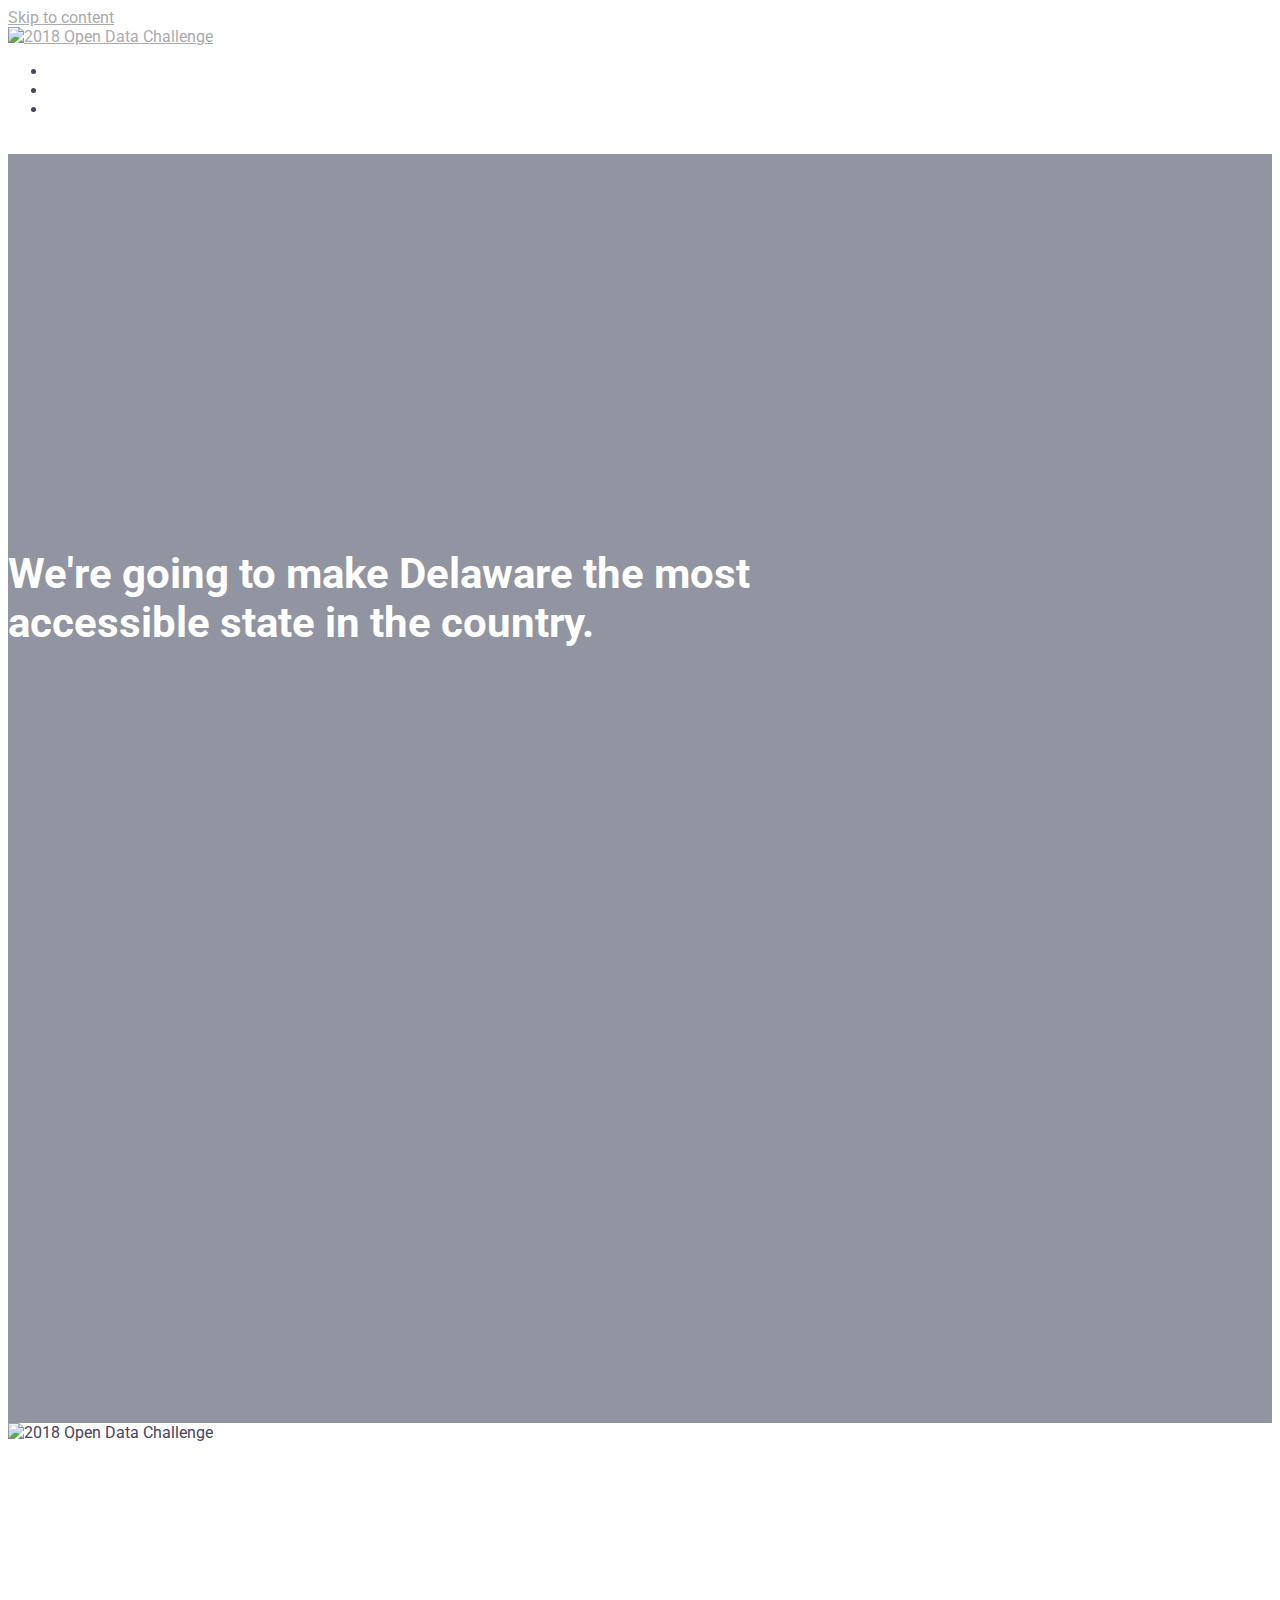
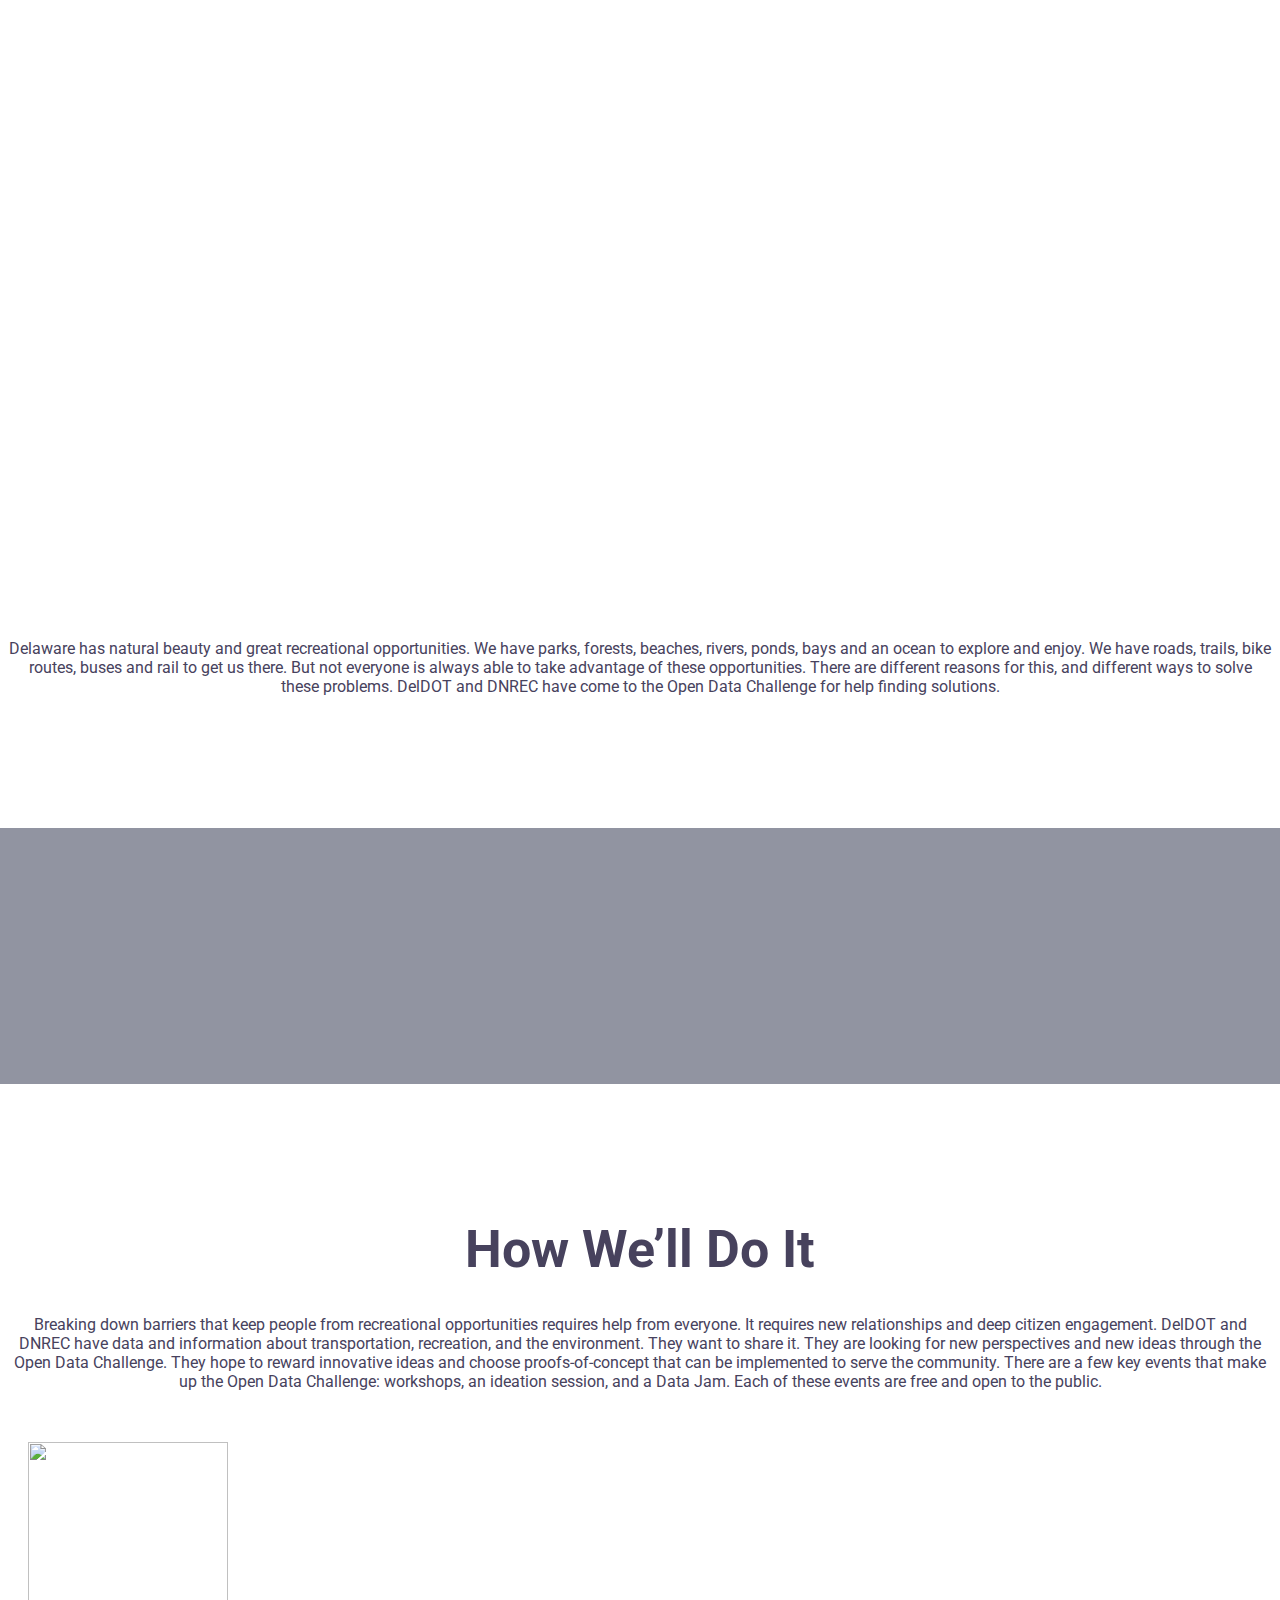
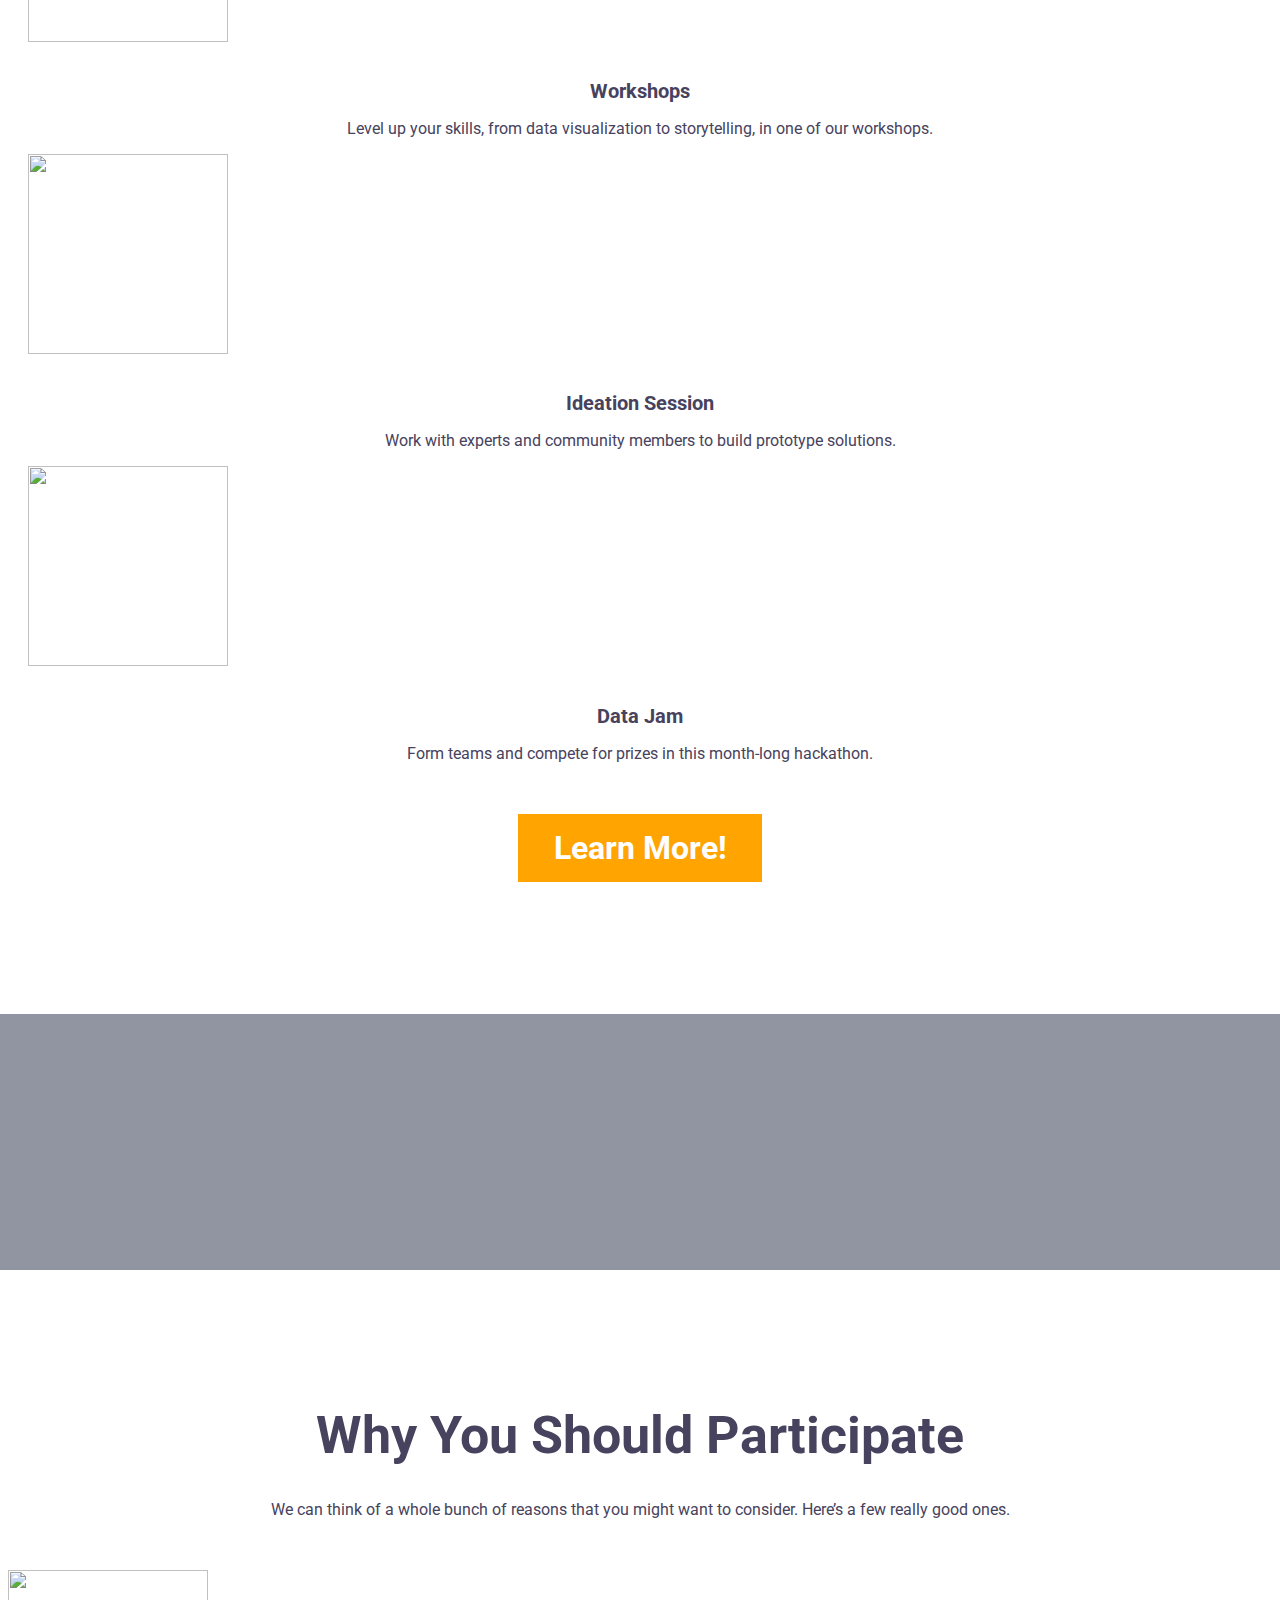
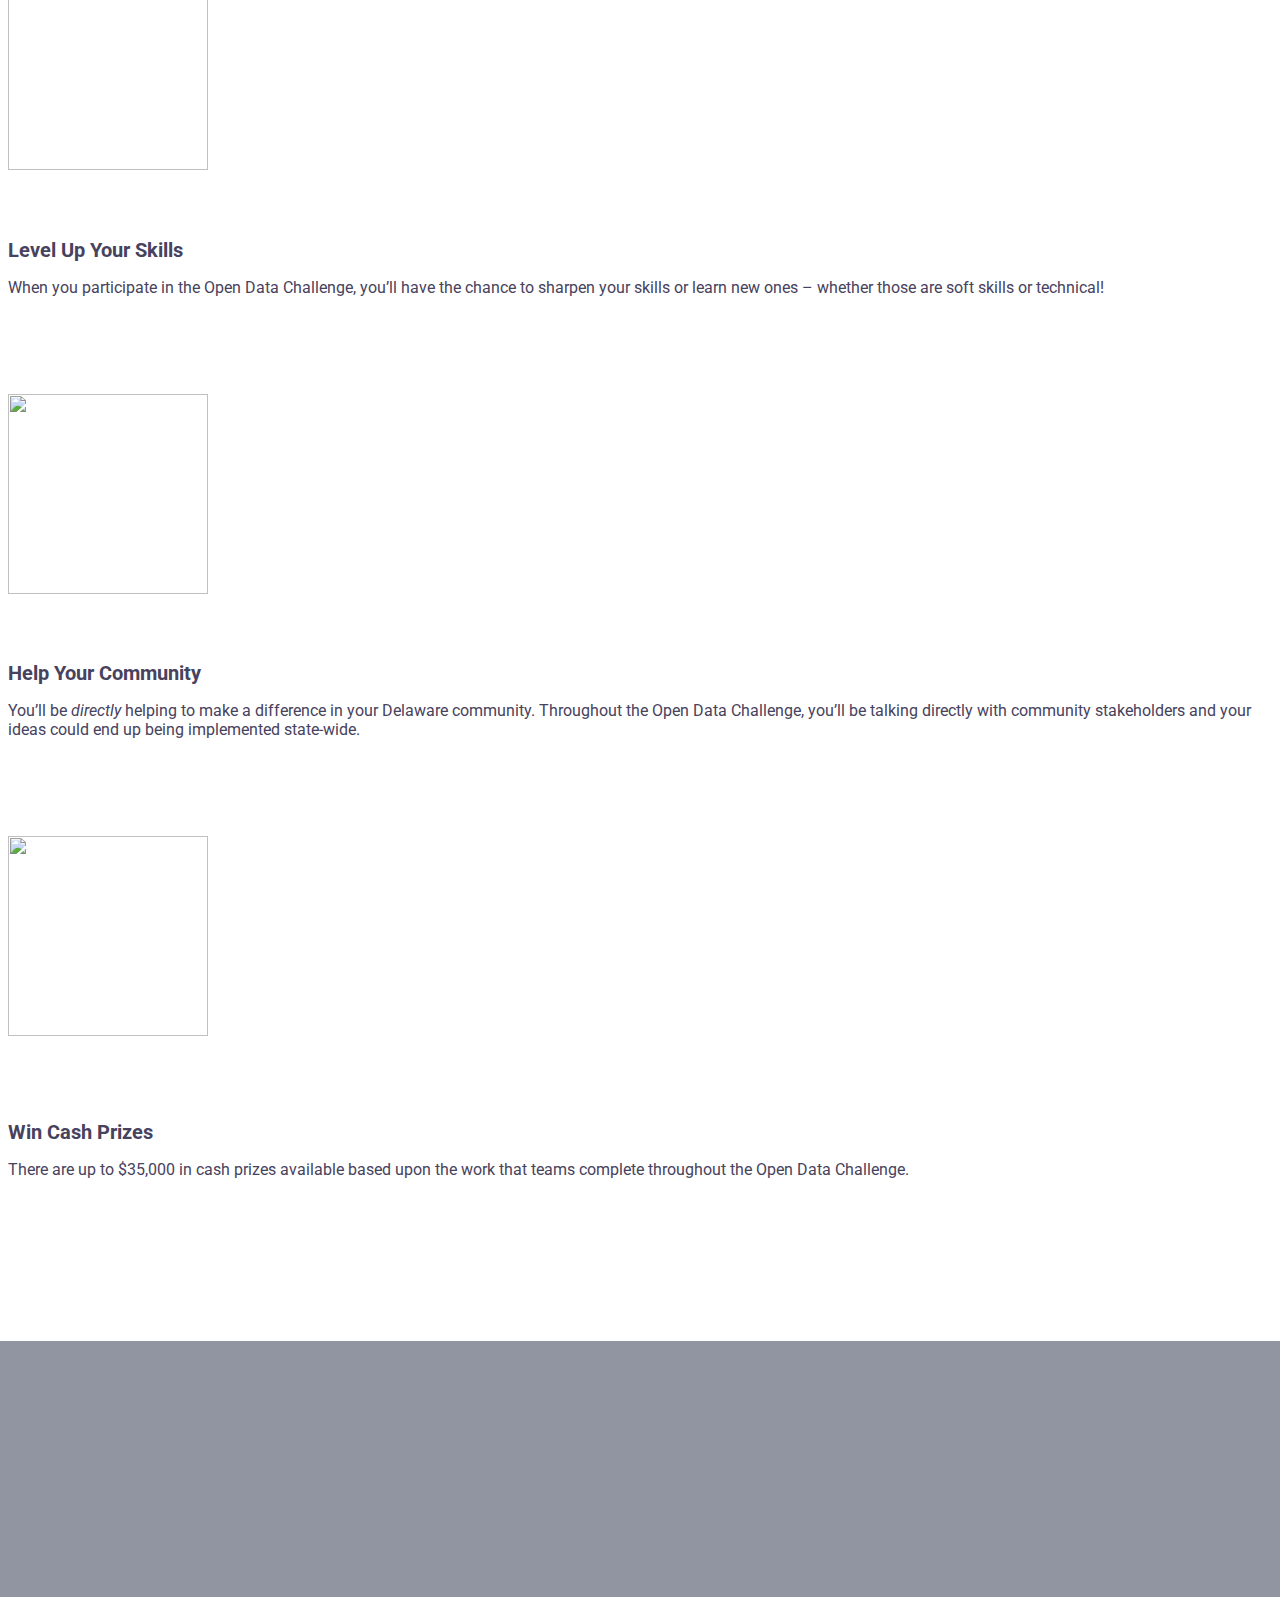
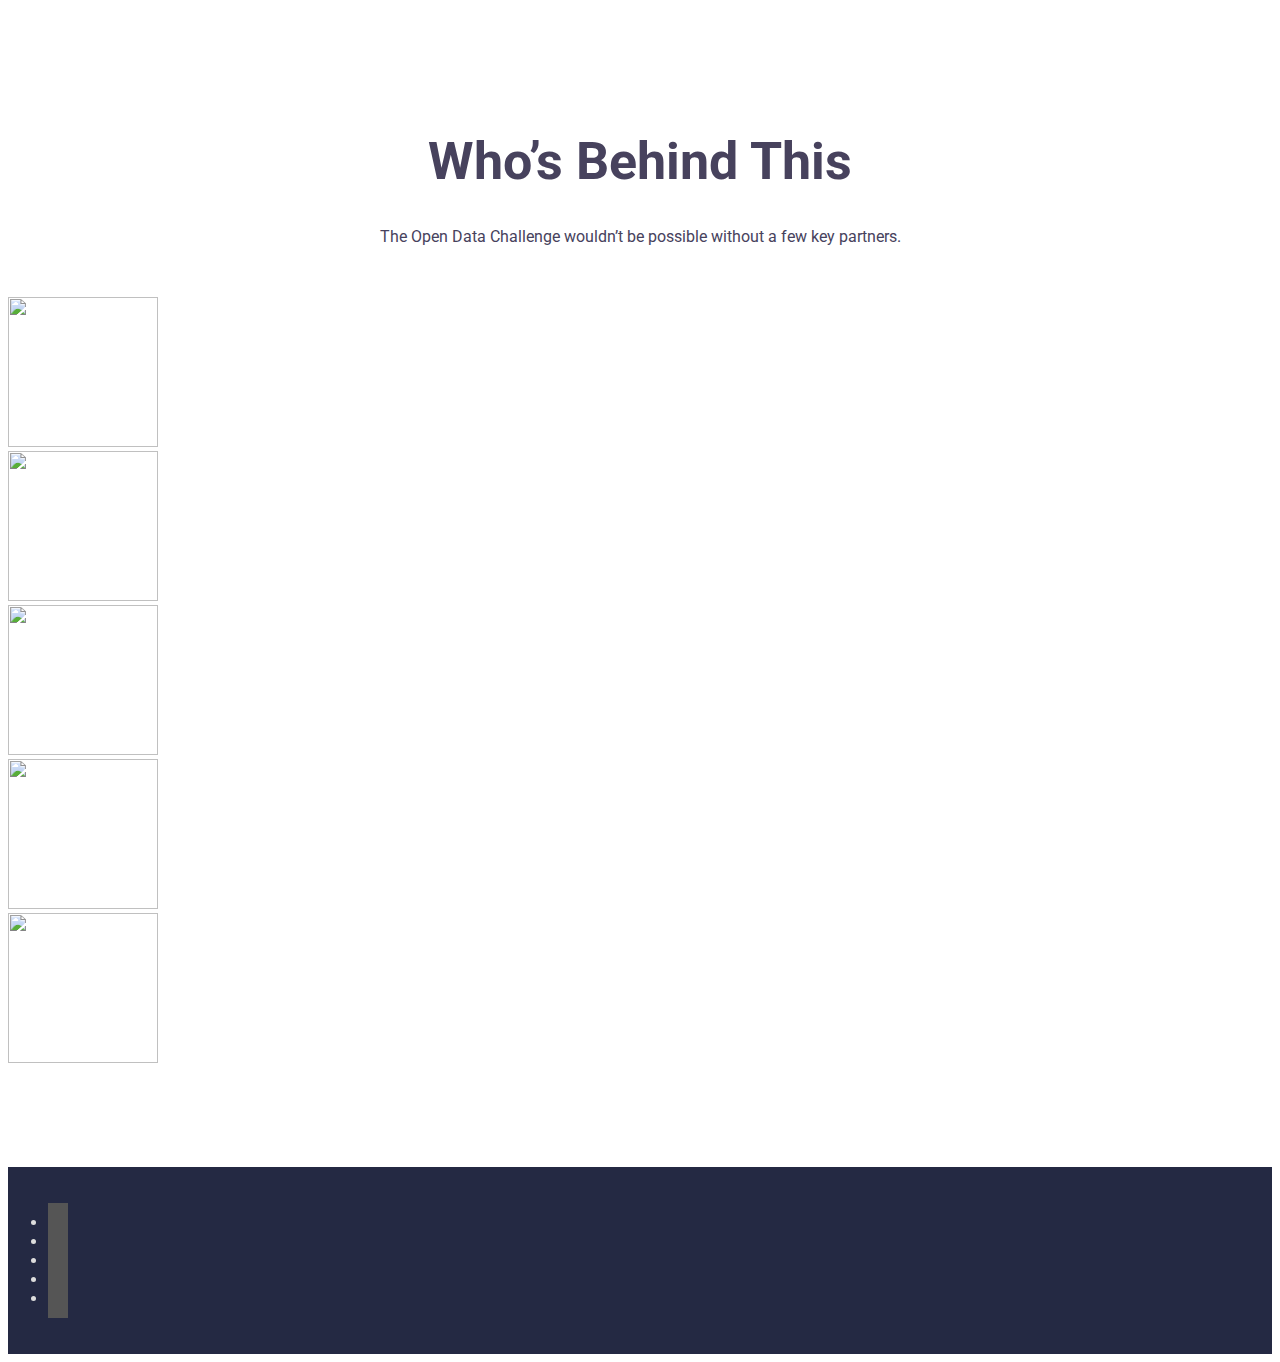
==== commit 55ad9f0a: "Fix site root prefix in index.html" ====
--- a/index.html
+++ b/index.html
@@ -4,13 +4,13 @@
 <meta charset="UTF-8">
 <meta name="viewport" content="width=device-width, initial-scale=1">
 <link rel="profile" href="http://gmpg.org/xfn/11">
-<link rel="pingback" href="/xmlrpc.php">
+<link rel="pingback" href="/odc-2018-site/xmlrpc.php">
 
 <title>2018 Open Data Challenge &#8211; Accessible in DE</title>
 <link rel='dns-prefetch' href='//fonts.googleapis.com' />
 <link rel='dns-prefetch' href='//s.w.org' />
-<link rel="alternate" type="application/rss+xml" title="2018 Open Data Challenge &raquo; Feed" href="/index.php/feed/" />
-<link rel="alternate" type="application/rss+xml" title="2018 Open Data Challenge &raquo; Comments Feed" href="/index.php/comments/feed/" />
+<link rel="alternate" type="application/rss+xml" title="2018 Open Data Challenge &raquo; Feed" href="/odc-2018-site/index.php/feed/" />
+<link rel="alternate" type="application/rss+xml" title="2018 Open Data Challenge &raquo; Comments Feed" href="/odc-2018-site/index.php/comments/feed/" />
 		<script type="text/javascript">
 			window._wpemojiSettings = {"baseUrl":"https:\/\/s.w.org\/images\/core\/emoji\/11\/72x72\/","ext":".png","svgUrl":"https:\/\/s.w.org\/images\/core\/emoji\/11\/svg\/","svgExt":".svg","source":{"concatemoji":"http:\/\/opendatachallenge.com\/wp-includes\/js\/wp-emoji-release.min.js?ver=4.9.8"}};
 			!function(a,b,c){function d(a,b){var c=String.fromCharCode;l.clearRect(0,0,k.width,k.height),l.fillText(c.apply(this,a),0,0);var d=k.toDataURL();l.clearRect(0,0,k.width,k.height),l.fillText(c.apply(this,b),0,0);var e=k.toDataURL();return d===e}function e(a){var b;if(!l||!l.fillText)return!1;switch(l.textBaseline="top",l.font="600 32px Arial",a){case"flag":return!(b=d([55356,56826,55356,56819],[55356,56826,8203,55356,56819]))&&(b=d([55356,57332,56128,56423,56128,56418,56128,56421,56128,56430,56128,56423,56128,56447],[55356,57332,8203,56128,56423,8203,56128,56418,8203,56128,56421,8203,56128,56430,8203,56128,56423,8203,56128,56447]),!b);case"emoji":return b=d([55358,56760,9792,65039],[55358,56760,8203,9792,65039]),!b}return!1}function f(a){var c=b.createElement("script");c.src=a,c.defer=c.type="text/javascript",b.getElementsByTagName("head")[0].appendChild(c)}var g,h,i,j,k=b.createElement("canvas"),l=k.getContext&&k.getContext("2d");for(j=Array("flag","emoji"),c.supports={everything:!0,everythingExceptFlag:!0},i=0;i<j.length;i++)c.supports[j[i]]=e(j[i]),c.supports.everything=c.supports.everything&&c.supports[j[i]],"flag"!==j[i]&&(c.supports.everythingExceptFlag=c.supports.everythingExceptFlag&&c.supports[j[i]]);c.supports.everythingExceptFlag=c.supports.everythingExceptFlag&&!c.supports.flag,c.DOMReady=!1,c.readyCallback=function(){c.DOMReady=!0},c.supports.everything||(h=function(){c.readyCallback()},b.addEventListener?(b.addEventListener("DOMContentLoaded",h,!1),a.addEventListener("load",h,!1)):(a.attachEvent("onload",h),b.attachEvent("onreadystatechange",function(){"complete"===b.readyState&&c.readyCallback()})),g=c.source||{},g.concatemoji?f(g.concatemoji):g.wpemoji&&g.twemoji&&(f(g.twemoji),f(g.wpemoji)))}(window,document,window._wpemojiSettings);
@@ -29,19 +29,19 @@
 	padding: 0 !important;
 }
 </style>
-<link rel='stylesheet' id='sydney-bootstrap-css'  href='/wp-content/themes/sydney/css/bootstrap/bootstrap.min.css?ver=1.43' type='text/css' media='all' />
-<link rel='stylesheet' id='jquery-ui-css'  href='/wp-content/plugins/accordions/assets/frontend/css/jquery-ui.min.css?ver=4.9.8' type='text/css' media='all' />
-<link rel='stylesheet' id='accordions_style-css'  href='/wp-content/plugins/accordions/assets/frontend/css/style.css?ver=4.9.8' type='text/css' media='all' />
-<link rel='stylesheet' id='accordions_themes.style-css'  href='/wp-content/plugins/accordions/assets/global/css/themes.style.css?ver=4.9.8' type='text/css' media='all' />
-<link rel='stylesheet' id='accordions_themes.Tabs.style-css'  href='/wp-content/plugins/accordions/assets/global/css/themesTabs.style.css?ver=4.9.8' type='text/css' media='all' />
-<link rel='stylesheet' id='font-awesome-css'  href='/wp-content/plugins/accordions/assets/global/css/font-awesome.min.css?ver=4.9.8' type='text/css' media='all' />
-<link rel='stylesheet' id='cpsh-shortcodes-css'  href='/wp-content/plugins/column-shortcodes//assets/css/shortcodes.css?ver=1.0' type='text/css' media='all' />
-<link rel='stylesheet' id='mbpro-font-awesome-css'  href='/wp-content/plugins/maxbuttons/assets/libraries/font-awesome/css/font-awesome.min.css?ver=6.27' type='text/css' media='all' />
-<link rel='stylesheet' id='social-icons-general-css'  href='/wp-content/plugins/social-icons/assets/css/social-icons.css?ver=1.7.1' type='text/css' media='all' />
-<link rel='stylesheet' id='wpos-slick-style-css'  href='/wp-content/plugins/wp-logo-showcase-responsive-slider-slider/assets/css/slick.css?ver=1.3.4' type='text/css' media='all' />
-<link rel='stylesheet' id='logo_showcase_style-css'  href='/wp-content/plugins/wp-logo-showcase-responsive-slider-slider/assets/css/logo-showcase.css?ver=1.3.4' type='text/css' media='all' />
+<link rel='stylesheet' id='sydney-bootstrap-css'  href='/odc-2018-site/wp-content/themes/sydney/css/bootstrap/bootstrap.min.css?ver=1.43' type='text/css' media='all' />
+<link rel='stylesheet' id='jquery-ui-css'  href='/odc-2018-site/wp-content/plugins/accordions/assets/frontend/css/jquery-ui.min.css?ver=4.9.8' type='text/css' media='all' />
+<link rel='stylesheet' id='accordions_style-css'  href='/odc-2018-site/wp-content/plugins/accordions/assets/frontend/css/style.css?ver=4.9.8' type='text/css' media='all' />
+<link rel='stylesheet' id='accordions_themes.style-css'  href='/odc-2018-site/wp-content/plugins/accordions/assets/global/css/themes.style.css?ver=4.9.8' type='text/css' media='all' />
+<link rel='stylesheet' id='accordions_themes.Tabs.style-css'  href='/odc-2018-site/wp-content/plugins/accordions/assets/global/css/themesTabs.style.css?ver=4.9.8' type='text/css' media='all' />
+<link rel='stylesheet' id='font-awesome-css'  href='/odc-2018-site/wp-content/plugins/accordions/assets/global/css/font-awesome.min.css?ver=4.9.8' type='text/css' media='all' />
+<link rel='stylesheet' id='cpsh-shortcodes-css'  href='/odc-2018-site/wp-content/plugins/column-shortcodes//assets/css/shortcodes.css?ver=1.0' type='text/css' media='all' />
+<link rel='stylesheet' id='mbpro-font-awesome-css'  href='/odc-2018-site/wp-content/plugins/maxbuttons/assets/libraries/font-awesome/css/font-awesome.min.css?ver=6.27' type='text/css' media='all' />
+<link rel='stylesheet' id='social-icons-general-css'  href='/odc-2018-site/wp-content/plugins/social-icons/assets/css/social-icons.css?ver=1.7.1' type='text/css' media='all' />
+<link rel='stylesheet' id='wpos-slick-style-css'  href='/odc-2018-site/wp-content/plugins/wp-logo-showcase-responsive-slider-slider/assets/css/slick.css?ver=1.3.4' type='text/css' media='all' />
+<link rel='stylesheet' id='logo_showcase_style-css'  href='/odc-2018-site/wp-content/plugins/wp-logo-showcase-responsive-slider-slider/assets/css/logo-showcase.css?ver=1.3.4' type='text/css' media='all' />
 <link rel='stylesheet' id='sydney-fonts-css'  href='https://fonts.googleapis.com/css?family=Roboto%3A400%2C400italic%2C600%7CRoboto%3A400%2C500%2C600' type='text/css' media='all' />
-<link rel='stylesheet' id='sydney-style-css'  href='/wp-content/themes/sydney/style.css?ver=1.43' type='text/css' media='all' />
+<link rel='stylesheet' id='sydney-style-css'  href='/odc-2018-site/wp-content/themes/sydney/style.css?ver=1.43' type='text/css' media='all' />
 <style id='sydney-style-inline-css' type='text/css'>
 body, #mainnav ul ul a { font-family:'roboto', sans-serif!important;}
 h1, h2, h3, h4, h5, h6, #mainnav ul li a, .portfolio-info, .roll-testimonials .name, .roll-team .team-content .name, .roll-team .team-item .team-pop .name, .roll-tabs .menu-tab li a, .roll-testimonials .name, .roll-project .project-filter li a, .roll-button, .roll-counter .name-count, .roll-counter .numb-count button, input[type="button"], input[type="reset"], input[type="submit"] { font-family:'Roboto', sans-serif;}
@@ -93,30 +93,30 @@
     }
 
 </style>
-<link rel='stylesheet' id='sydney-font-awesome-css'  href='/wp-content/themes/sydney/fonts/font-awesome.min.css?ver=1.43' type='text/css' media='all' />
+<link rel='stylesheet' id='sydney-font-awesome-css'  href='/odc-2018-site/wp-content/themes/sydney/fonts/font-awesome.min.css?ver=1.43' type='text/css' media='all' />
 <!--[if lte IE 9]>
 <link rel='stylesheet' id='sydney-ie9-css'  href='/wp-content/themes/sydney/css/ie9.css?ver=1.43' type='text/css' media='all' />
 <![endif]-->
-<script type='text/javascript' src='/wp-includes/js/jquery/jquery.js?ver=1.12.4'></script>
-<script type='text/javascript' src='/wp-includes/js/jquery/jquery-migrate.min.js?ver=1.4.1'></script>
+<script type='text/javascript' src='/odc-2018-site/wp-includes/js/jquery/jquery.js?ver=1.12.4'></script>
+<script type='text/javascript' src='/odc-2018-site/wp-includes/js/jquery/jquery-migrate.min.js?ver=1.4.1'></script>
 <script type='text/javascript'>
 /* <![CDATA[ */
 var mb_ajax = {"ajaxurl":"http:\/\/opendatachallenge.com\/wp-admin\/admin-ajax.php"};
 /* ]]> */
 </script>
-<script type='text/javascript' src='/wp-content/plugins/maxbuttons/js/min/front.js?ver=6.27'></script>
-<script type='text/javascript' src='/wp-content/plugins/magic-action-box/assets/js/actionbox-helper.js?ver=2.17.1'></script>
-<link rel='https://api.w.org/' href='/index.php/wp-json/' />
-<link rel="EditURI" type="application/rsd+xml" title="RSD" href="/xmlrpc.php?rsd" />
-<link rel="wlwmanifest" type="application/wlwmanifest+xml" href="/wp-includes/wlwmanifest.xml" /> 
+<script type='text/javascript' src='/odc-2018-site/wp-content/plugins/maxbuttons/js/min/front.js?ver=6.27'></script>
+<script type='text/javascript' src='/odc-2018-site/wp-content/plugins/magic-action-box/assets/js/actionbox-helper.js?ver=2.17.1'></script>
+<link rel='https://api.w.org/' href='/odc-2018-site/index.php/wp-json/' />
+<link rel="EditURI" type="application/rsd+xml" title="RSD" href="/odc-2018-site/xmlrpc.php?rsd" />
+<link rel="wlwmanifest" type="application/wlwmanifest+xml" href="/odc-2018-site/wp-includes/wlwmanifest.xml" /> 
 <meta name="generator" content="WordPress 4.9.8" />
-<link rel="canonical" href="/" />
-<link rel='shortlink' href='/' />
-<link rel="alternate" type="application/json+oembed" href="/index.php/wp-json/oembed/1.0/embed?url=http%3A%2F%2F%2F" />
-<link rel="alternate" type="text/xml+oembed" href="/index.php/wp-json/oembed/1.0/embed?url=http%3A%2F%2F%2F&#038;format=xml" />
-<link rel="icon" href="/wp-content/uploads/2018/01/cropped-Favicon-1-32x32.png" sizes="32x32" />
-<link rel="icon" href="/wp-content/uploads/2018/01/cropped-Favicon-1-192x192.png" sizes="192x192" />
-<link rel="apple-touch-icon-precomposed" href="/wp-content/uploads/2018/01/cropped-Favicon-1-180x180.png" />
+<link rel="canonical" href="/odc-2018-site/" />
+<link rel='shortlink' href='/odc-2018-site/' />
+<link rel="alternate" type="application/json+oembed" href="/odc-2018-site/index.php/wp-json/oembed/1.0/embed?url=http%3A%2F%2F%2F" />
+<link rel="alternate" type="text/xml+oembed" href="/odc-2018-site/index.php/wp-json/oembed/1.0/embed?url=http%3A%2F%2F%2F&#038;format=xml" />
+<link rel="icon" href="/odc-2018-site/wp-content/uploads/2018/01/cropped-Favicon-1-32x32.png" sizes="32x32" />
+<link rel="icon" href="/odc-2018-site/wp-content/uploads/2018/01/cropped-Favicon-1-192x192.png" sizes="192x192" />
+<link rel="apple-touch-icon-precomposed" href="/odc-2018-site/wp-content/uploads/2018/01/cropped-Favicon-1-180x180.png" />
 <meta name="msapplication-TileImage" content="/wp-content/uploads/2018/01/cropped-Favicon-1-270x270.png" />
 		<style type="text/css" id="wp-custom-css">
 			.title-post {
@@ -180,17 +180,17 @@
 }
 
 .main_events {
-	background-image: url("/wp-content/uploads/2018/01/SAM_2205.jpg");
+	background-image: url("/odc-2018-site/wp-content/uploads/2018/01/SAM_2205.jpg");
 }
 
 
 .workshops {
-	background-image: url(/wp-content/uploads/2018/01/SAM_4988.jpg);
+	background-image: url(/odc-2018-site/wp-content/uploads/2018/01/SAM_4988.jpg);
 }
 
 
 .partners {
-	background-image: url(/wp-content/uploads/2018/01/SAM_1894.jpg);
+	background-image: url(/odc-2018-site/wp-content/uploads/2018/01/SAM_1894.jpg);
 }
 
 .tile_overlay {
@@ -244,14 +244,14 @@
             <div class="container">
                 <div class="row">
 				<div class="col-md-4 col-sm-8 col-xs-12">
-		        					<a href="/" title="2018 Open Data Challenge"><img class="site-logo" src="/wp-content/uploads/2018/01/2018-Open-Data-Challenge-white.png" alt="2018 Open Data Challenge" /></a>
+		        					<a href="/odc-2018-site/" title="2018 Open Data Challenge"><img class="site-logo" src="/odc-2018-site/wp-content/uploads/2018/01/2018-Open-Data-Challenge-white.png" alt="2018 Open Data Challenge" /></a>
 		        				</div>
 				<div class="col-md-8 col-sm-4 col-xs-12">
 					<div class="btn-menu"></div>
 					<nav id="mainnav" class="mainnav" role="navigation">
-						<div class="menu-top-menu-container"><ul id="menu-top-menu" class="menu"><li id="menu-item-22" class="menu-item menu-item-type-custom menu-item-object-custom current-menu-item current_page_item menu-item-home menu-item-22"><a href="/">Home</a></li>
-<li id="menu-item-23" class="menu-item menu-item-type-post_type menu-item-object-page menu-item-23"><a href="/index.php/events/">Events</a></li>
-<li id="menu-item-25" class="menu-item menu-item-type-post_type menu-item-object-page menu-item-25"><a href="/index.php/faq/">FAQ</a></li>
+						<div class="menu-top-menu-container"><ul id="menu-top-menu" class="menu"><li id="menu-item-22" class="menu-item menu-item-type-custom menu-item-object-custom current-menu-item current_page_item menu-item-home menu-item-22"><a href="/odc-2018-site/">Home</a></li>
+<li id="menu-item-23" class="menu-item menu-item-type-post_type menu-item-object-page menu-item-23"><a href="/odc-2018-site/index.php/events/">Events</a></li>
+<li id="menu-item-25" class="menu-item menu-item-type-post_type menu-item-object-page menu-item-25"><a href="/odc-2018-site/index.php/faq/">FAQ</a></li>
 </ul></div>					</nav><!-- #site-navigation -->
 				</div>
 				</div>
@@ -265,8 +265,8 @@
     <div id="slideshow" class="header-slider" data-speed="0" data-mobileslider="fullscreen">
         <div class="slides-container">
 
-                                <div class="slide-item slide-item-1" style="background-image:url('/wp-content/uploads/2018/02/5652-0075.jpg');">
-                    <img class="mobile-slide preserve" src="/wp-content/uploads/2018/02/5652-0075.jpg" alt=""/>
+                                <div class="slide-item slide-item-1" style="background-image:url('/odc-2018-site/wp-content/uploads/2018/02/5652-0075.jpg');">
+                    <img class="mobile-slide preserve" src="/odc-2018-site/wp-content/uploads/2018/02/5652-0075.jpg" alt=""/>
                     <div class="slide-inner">
                         <div class="contain animated fadeInRightBig text-slider">
                         <h2 class="maintitle">We're going to make Delaware the most accessible state in the country.</h2>
@@ -286,7 +286,7 @@
                 </div>
 
     		<div class="header-image">
-			<div class="overlay"></div>			<img class="header-inner" src="/wp-content/uploads/2018/02/cropped-5652-0075.jpg" width="1920" alt="2018 Open Data Challenge" title="2018 Open Data Challenge">
+			<div class="overlay"></div>			<img class="header-inner" src="/odc-2018-site/wp-content/uploads/2018/02/cropped-5652-0075.jpg" width="1920" alt="2018 Open Data Challenge" title="2018 Open Data Challenge">
 		</div>
 		
 			</div>
@@ -319,17 +319,17 @@
 <h1 style="text-align: center;">How We&#8217;ll Do It</h1>
 <p style="text-align: center;"><span style="font-weight: 400;">Breaking down barriers that keep people from recreational opportunities requires help from everyone. It requires new relationships and deep citizen engagement. DelDOT and DNREC have data and information about transportation, recreation, and the environment. They want to share it. They are looking for new perspectives and new ideas through the Open Data Challenge. They hope to reward innovative ideas and choose proofs-of-concept that can be implemented to serve the community. There are a few key events that make up the Open Data Challenge: workshops, an ideation session, and a Data Jam. Each of these events are free and open to the public.</span></p>
 <p>&nbsp;</p>
-<div class='content-column one_third'><div style="padding:0px 20px 0px 20px;"><img class="aligncenter wp-image-261" src="/wp-content/uploads/2018/01/Icon-Workshop.svg" alt="" width="200" height="200" /></p>
+<div class='content-column one_third'><div style="padding:0px 20px 0px 20px;"><img class="aligncenter wp-image-261" src="/odc-2018-site/wp-content/uploads/2018/01/Icon-Workshop.svg" alt="" width="200" height="200" /></p>
 <h5 style="text-align: center;">Workshops</h5>
 <p style="text-align: center;">Level up your skills, from data visualization to storytelling, in one of our workshops.</p></div></div>
-<div class='content-column one_third'><div style="padding:0px 20px 0px 20px;"><img class="aligncenter wp-image-266" src="/wp-content/uploads/2018/01/Icon-Ideation.svg" alt="" width="200" height="200" /></p>
+<div class='content-column one_third'><div style="padding:0px 20px 0px 20px;"><img class="aligncenter wp-image-266" src="/odc-2018-site/wp-content/uploads/2018/01/Icon-Ideation.svg" alt="" width="200" height="200" /></p>
 <h5 style="text-align: center;">Ideation Session</h5>
 <p style="text-align: center;">Work with experts and community members to build prototype solutions.</p></div></div>
-<div class='content-column one_third last_column'><div style="padding:0px 20px 0px 20px;"><img class="aligncenter wp-image-265" src="/wp-content/uploads/2018/01/Icon-Hackathon.svg" alt="" width="200" height="200" /></p>
+<div class='content-column one_third last_column'><div style="padding:0px 20px 0px 20px;"><img class="aligncenter wp-image-265" src="/odc-2018-site/wp-content/uploads/2018/01/Icon-Hackathon.svg" alt="" width="200" height="200" /></p>
 <h5 style="text-align: center;">Data Jam</h5>
 <p style="text-align: center;">Form teams and compete for prizes in this month-long hackathon.</p></div></div><div class='clear_column'></div>
 <p>&nbsp;</p>
-<p style="text-align: center;"><a class="maxbutton-1 maxbutton maxbutton-register" href="/index.php/events/"><span class='mb-text'>Learn More!</span></a></p>
+<p style="text-align: center;"><a class="maxbutton-1 maxbutton maxbutton-register" href="/odc-2018-site/index.php/events/"><span class='mb-text'>Learn More!</span></a></p>
 </div>
 <div class="full_width_parallax workshops">
 <div class="tile_overlay">
@@ -340,15 +340,15 @@
 <h1 style="text-align: center;">Why You Should Participate</h1>
 <p style="text-align: center;">We can think of a whole bunch of reasons that you might want to consider. Here&#8217;s a few really good ones.</p>
 <p>&nbsp;</p>
-<div class='content-column one_third'><img class="aligncenter wp-image-276" src="/wp-content/uploads/2018/01/Icon-Growth.svg" alt="" width="200" height="200" /></div>
+<div class='content-column one_third'><img class="aligncenter wp-image-276" src="/odc-2018-site/wp-content/uploads/2018/01/Icon-Growth.svg" alt="" width="200" height="200" /></div>
 <div class='content-column two_third last_column'><div style="padding-top:30px;padding-bottom:30px;"><h5>Level Up Your Skills</h5>
 <p>When you participate in the Open Data Challenge, you&#8217;ll have the chance to sharpen your skills or learn new ones &#8211; whether those are soft skills or technical!</p></div></div><div class='clear_column'></div>
 <p>&nbsp;</p>
-<div class='content-column one_third'><img class="aligncenter wp-image-281" src="/wp-content/uploads/2018/01/Icon-Community-Service.svg" alt="" width="200" height="200" /></div>
+<div class='content-column one_third'><img class="aligncenter wp-image-281" src="/odc-2018-site/wp-content/uploads/2018/01/Icon-Community-Service.svg" alt="" width="200" height="200" /></div>
 <div class='content-column two_third last_column'><div style="padding-top:30px;padding-bottom:30px;"><h5>Help Your Community</h5>
 <p>You&#8217;ll be <em>directly</em> helping to make a difference in your Delaware community. Throughout the Open Data Challenge, you&#8217;ll be talking directly with community stakeholders and your ideas could end up being implemented state-wide.</p></div></div><div class='clear_column'></div>
 <p>&nbsp;</p>
-<div class='content-column one_third'><p><img class="wp-image-282 aligncenter" src="/wp-content/uploads/2018/01/Icon-Prizes.svg" alt="" width="200" height="200" /></p></div>
+<div class='content-column one_third'><p><img class="wp-image-282 aligncenter" src="/odc-2018-site/wp-content/uploads/2018/01/Icon-Prizes.svg" alt="" width="200" height="200" /></p></div>
 <div class='content-column two_third last_column'><div style="padding-top:30px;padding-bottom:30px;"><h5>Win Cash Prizes</h5>
 <p>There are up to $35,000 in cash prizes available based upon the work that teams complete throughout the Open Data Challenge.</p></div></div><div class='clear_column'></div>
 </div>
@@ -361,11 +361,11 @@
 <h1 style="text-align: center;">Who&#8217;s Behind This</h1>
 <p style="text-align: center;">The Open Data Challenge wouldn&#8217;t be possible without a few key partners.</p>
 <p>&nbsp;</p>
-<div class='content-column one_fifth'><div style="padding-top:0px;padding-bottom:0px;"><a href="https://deldot.gov/" target="_blank" rel="noopener"><img class="aligncenter wp-image-294 size-thumbnail" src="/wp-content/uploads/2018/01/Logo-DelDOT-150x150.png" alt="" width="150" height="150" srcset="/wp-content/uploads/2018/01/Logo-DelDOT-150x150.png 150w, /wp-content/uploads/2018/01/Logo-DelDOT-300x300.png 300w, /wp-content/uploads/2018/01/Logo-DelDOT-768x768.png 768w, /wp-content/uploads/2018/01/Logo-DelDOT-830x830.png 830w, /wp-content/uploads/2018/01/Logo-DelDOT-230x230.png 230w, /wp-content/uploads/2018/01/Logo-DelDOT-350x350.png 350w, /wp-content/uploads/2018/01/Logo-DelDOT-480x480.png 480w, /wp-content/uploads/2018/01/Logo-DelDOT.png 1024w" sizes="(max-width: 150px) 100vw, 150px" /></a></div></div>
-<div class='content-column one_fifth'><div style="padding-top:0px;padding-bottom:0px;"><a href="http://dnrec.alpha.delaware.gov/" target="_blank" rel="noopener"><img class="aligncenter wp-image-295 size-thumbnail" src="/wp-content/uploads/2018/01/Logo-DNREC-150x150.png" alt="" width="150" height="150" srcset="/wp-content/uploads/2018/01/Logo-DNREC-150x150.png 150w, /wp-content/uploads/2018/01/Logo-DNREC-300x300.png 300w, /wp-content/uploads/2018/01/Logo-DNREC-230x230.png 230w, /wp-content/uploads/2018/01/Logo-DNREC-350x350.png 350w, /wp-content/uploads/2018/01/Logo-DNREC-480x480.png 480w, /wp-content/uploads/2018/01/Logo-DNREC.png 600w" sizes="(max-width: 150px) 100vw, 150px" /></a>  </div></div>
-<div class='content-column one_fifth'><div style="padding-top:0px;padding-bottom:0px;"><a href="http://www.opendatadelaware.com/" target="_blank" rel="noopener"><img class="aligncenter wp-image-293 size-thumbnail" src="/wp-content/uploads/2018/01/Open-Data-DE-Logo-Seal-150x150.png" alt="" width="150" height="150" srcset="/wp-content/uploads/2018/01/Open-Data-DE-Logo-Seal-150x150.png 150w, /wp-content/uploads/2018/01/Open-Data-DE-Logo-Seal-300x300.png 300w, /wp-content/uploads/2018/01/Open-Data-DE-Logo-Seal-230x230.png 230w, /wp-content/uploads/2018/01/Open-Data-DE-Logo-Seal-350x350.png 350w, /wp-content/uploads/2018/01/Open-Data-DE-Logo-Seal-480x480.png 480w, /wp-content/uploads/2018/01/Open-Data-DE-Logo-Seal.png 750w" sizes="(max-width: 150px) 100vw, 150px" /></a></div></div>
-<div class='content-column one_fifth'><div style="padding-top:0px;padding-bottom:0px;"><a href="https://gic.delaware.gov/" target="_blank" rel="noopener"><img class="aligncenter wp-image-291 size-thumbnail" src="/wp-content/uploads/2018/01/Government-Information-Center-color-150x150.png" alt="" width="150" height="150" srcset="/wp-content/uploads/2018/01/Government-Information-Center-color-150x150.png 150w, /wp-content/uploads/2018/01/Government-Information-Center-color-230x230.png 230w, /wp-content/uploads/2018/01/Government-Information-Center-color.png 300w" sizes="(max-width: 150px) 100vw, 150px" /></a></div></div>
-<div class='content-column one_fifth last_column'><div style="padding-top:0px;padding-bottom:0px;"><a href="https://techimpact.org/" target="_blank" rel="noopener"><img class="aligncenter wp-image-292 size-thumbnail" src="/wp-content/uploads/2018/01/Tech-Impact-color-150x150.png" alt="" width="150" height="150" srcset="/wp-content/uploads/2018/01/Tech-Impact-color-150x150.png 150w, /wp-content/uploads/2018/01/Tech-Impact-color-300x300.png 300w, /wp-content/uploads/2018/01/Tech-Impact-color-230x230.png 230w, /wp-content/uploads/2018/01/Tech-Impact-color-350x350.png 350w, /wp-content/uploads/2018/01/Tech-Impact-color.png 385w" sizes="(max-width: 150px) 100vw, 150px" /></a></div></div><div class='clear_column'></div>
+<div class='content-column one_fifth'><div style="padding-top:0px;padding-bottom:0px;"><a href="https://deldot.gov/" target="_blank" rel="noopener"><img class="aligncenter wp-image-294 size-thumbnail" src="/odc-2018-site/wp-content/uploads/2018/01/Logo-DelDOT-150x150.png" alt="" width="150" height="150" srcset="/odc-2018-site/wp-content/uploads/2018/01/Logo-DelDOT-150x150.png 150w, /odc-2018-site/wp-content/uploads/2018/01/Logo-DelDOT-300x300.png 300w, /odc-2018-site/wp-content/uploads/2018/01/Logo-DelDOT-768x768.png 768w, /odc-2018-site/wp-content/uploads/2018/01/Logo-DelDOT-830x830.png 830w, /odc-2018-site/wp-content/uploads/2018/01/Logo-DelDOT-230x230.png 230w, /odc-2018-site/wp-content/uploads/2018/01/Logo-DelDOT-350x350.png 350w, /odc-2018-site/wp-content/uploads/2018/01/Logo-DelDOT-480x480.png 480w, /odc-2018-site/wp-content/uploads/2018/01/Logo-DelDOT.png 1024w" sizes="(max-width: 150px) 100vw, 150px" /></a></div></div>
+<div class='content-column one_fifth'><div style="padding-top:0px;padding-bottom:0px;"><a href="http://dnrec.alpha.delaware.gov/" target="_blank" rel="noopener"><img class="aligncenter wp-image-295 size-thumbnail" src="/odc-2018-site/wp-content/uploads/2018/01/Logo-DNREC-150x150.png" alt="" width="150" height="150" srcset="/odc-2018-site/wp-content/uploads/2018/01/Logo-DNREC-150x150.png 150w, /odc-2018-site/wp-content/uploads/2018/01/Logo-DNREC-300x300.png 300w, /odc-2018-site/wp-content/uploads/2018/01/Logo-DNREC-230x230.png 230w, /odc-2018-site/wp-content/uploads/2018/01/Logo-DNREC-350x350.png 350w, /odc-2018-site/wp-content/uploads/2018/01/Logo-DNREC-480x480.png 480w, /odc-2018-site/wp-content/uploads/2018/01/Logo-DNREC.png 600w" sizes="(max-width: 150px) 100vw, 150px" /></a>  </div></div>
+<div class='content-column one_fifth'><div style="padding-top:0px;padding-bottom:0px;"><a href="http://www.opendatadelaware.com/" target="_blank" rel="noopener"><img class="aligncenter wp-image-293 size-thumbnail" src="/odc-2018-site/wp-content/uploads/2018/01/Open-Data-DE-Logo-Seal-150x150.png" alt="" width="150" height="150" srcset="/odc-2018-site/wp-content/uploads/2018/01/Open-Data-DE-Logo-Seal-150x150.png 150w, /odc-2018-site/wp-content/uploads/2018/01/Open-Data-DE-Logo-Seal-300x300.png 300w, /odc-2018-site/wp-content/uploads/2018/01/Open-Data-DE-Logo-Seal-230x230.png 230w, /odc-2018-site/wp-content/uploads/2018/01/Open-Data-DE-Logo-Seal-350x350.png 350w, /odc-2018-site/wp-content/uploads/2018/01/Open-Data-DE-Logo-Seal-480x480.png 480w, /odc-2018-site/wp-content/uploads/2018/01/Open-Data-DE-Logo-Seal.png 750w" sizes="(max-width: 150px) 100vw, 150px" /></a></div></div>
+<div class='content-column one_fifth'><div style="padding-top:0px;padding-bottom:0px;"><a href="https://gic.delaware.gov/" target="_blank" rel="noopener"><img class="aligncenter wp-image-291 size-thumbnail" src="/odc-2018-site/wp-content/uploads/2018/01/Government-Information-Center-color-150x150.png" alt="" width="150" height="150" srcset="/odc-2018-site/wp-content/uploads/2018/01/Government-Information-Center-color-150x150.png 150w, /odc-2018-site/wp-content/uploads/2018/01/Government-Information-Center-color-230x230.png 230w, /odc-2018-site/wp-content/uploads/2018/01/Government-Information-Center-color.png 300w" sizes="(max-width: 150px) 100vw, 150px" /></a></div></div>
+<div class='content-column one_fifth last_column'><div style="padding-top:0px;padding-bottom:0px;"><a href="https://techimpact.org/" target="_blank" rel="noopener"><img class="aligncenter wp-image-292 size-thumbnail" src="/odc-2018-site/wp-content/uploads/2018/01/Tech-Impact-color-150x150.png" alt="" width="150" height="150" srcset="/odc-2018-site/wp-content/uploads/2018/01/Tech-Impact-color-150x150.png 150w, /odc-2018-site/wp-content/uploads/2018/01/Tech-Impact-color-300x300.png 300w, /odc-2018-site/wp-content/uploads/2018/01/Tech-Impact-color-230x230.png 230w, /odc-2018-site/wp-content/uploads/2018/01/Tech-Impact-color-350x350.png 350w, /odc-2018-site/wp-content/uploads/2018/01/Tech-Impact-color.png 385w" sizes="(max-width: 150px) 100vw, 150px" /></a></div></div><div class='clear_column'></div>
 </div>
 			</div><!-- .entry-content -->
 
@@ -457,21 +457,21 @@
 
 <!--email_off--><style type='text/css'>.maxbutton-1.maxbutton.maxbutton-register{position:relative;text-decoration:none;display:inline-block;border-color:#ffa400;width:240px;height:64px;border-top-left-radius:0px;border-top-right-radius:0px;border-bottom-left-radius:0px;border-bottom-right-radius:0px;border-style:solid;border-width:2px;background-color:rgba(255, 164, 0, 1);-webkit-box-shadow:0px 0px 2px 0px #fff;-moz-box-shadow:0px 0px 2px 0px #fff;box-shadow:0px 0px 2px 0px #fff}.maxbutton-1.maxbutton:hover.maxbutton-register{border-color:#ffa400;background-color:rgba(255, 255, 255, 1);-webkit-box-shadow:0px 0px 2px 0px #fff;-moz-box-shadow:0px 0px 2px 0px #fff;box-shadow:0px 0px 2px 0px #fff}.maxbutton-1.maxbutton.maxbutton-register .mb-text{color:#fff;font-size:32px;text-align:center;font-style:normal;font-weight:bold;padding-top:16px;padding-right:16px;padding-bottom:16px;padding-left:16px;line-height:1em;box-sizing:border-box;display:block;background-color:unset}.maxbutton-1.maxbutton:hover.maxbutton-register .mb-text{color:#ffa400}@media only screen and (max-width:480px){.maxbutton-1.maxbutton.maxbutton-register{width:180px;height:48px}.maxbutton-1.maxbutton.maxbutton-register .mb-text{font-size:24px}}
 </style><!--/email_off-->
-<script type='text/javascript' src='/wp-includes/js/jquery/ui/core.min.js?ver=1.11.4'></script>
-<script type='text/javascript' src='/wp-includes/js/jquery/ui/widget.min.js?ver=1.11.4'></script>
-<script type='text/javascript' src='/wp-includes/js/jquery/ui/accordion.min.js?ver=1.11.4'></script>
-<script type='text/javascript' src='/wp-includes/js/jquery/ui/tabs.min.js?ver=1.11.4'></script>
+<script type='text/javascript' src='/odc-2018-site/wp-includes/js/jquery/ui/core.min.js?ver=1.11.4'></script>
+<script type='text/javascript' src='/odc-2018-site/wp-includes/js/jquery/ui/widget.min.js?ver=1.11.4'></script>
+<script type='text/javascript' src='/odc-2018-site/wp-includes/js/jquery/ui/accordion.min.js?ver=1.11.4'></script>
+<script type='text/javascript' src='/odc-2018-site/wp-includes/js/jquery/ui/tabs.min.js?ver=1.11.4'></script>
 <script type='text/javascript'>
 /* <![CDATA[ */
 var MabAjax = {"ajaxurl":"http:\/\/opendatachallenge.com\/wp-admin\/admin-ajax.php","action":"mab-process-optin","wpspinner":"http:\/\/opendatachallenge.com\/wp-admin\/images\/wpspin_light.gif","wpspinner2x":"http:\/\/opendatachallenge.com\/wp-admin\/images\/wpspin_light-2x.gif","spinner":"http:\/\/opendatachallenge.com\/wp-admin\/images\/spinner.gif","spinner2x":"http:\/\/opendatachallenge.com\/wp-admin\/images\/spinner-2x.gif","baseStylesUrl":"http:\/\/opendatachallenge.com\/wp-content\/plugins\/magic-action-box\/styles\/"};
 /* ]]> */
 </script>
-<script type='text/javascript' src='/wp-content/plugins/magic-action-box/assets/js/ajax-form.js?ver=2.17.1'></script>
-<script type='text/javascript' src='/wp-content/themes/sydney/js/scripts.js?ver=4.9.8'></script>
-<script type='text/javascript' src='/wp-content/themes/sydney/js/main.min.js?ver=20170504'></script>
-<script type='text/javascript' src='/wp-content/themes/sydney/js/skip-link-focus-fix.js?ver=20130115'></script>
-<script type='text/javascript' src='/wp-content/plugins/magic-action-box/assets/js/responsive-videos.js?ver=2.17.1'></script>
-<script type='text/javascript' src='/wp-includes/js/wp-embed.min.js?ver=4.9.8'></script>
+<script type='text/javascript' src='/odc-2018-site/wp-content/plugins/magic-action-box/assets/js/ajax-form.js?ver=2.17.1'></script>
+<script type='text/javascript' src='/odc-2018-site/wp-content/themes/sydney/js/scripts.js?ver=4.9.8'></script>
+<script type='text/javascript' src='/odc-2018-site/wp-content/themes/sydney/js/main.min.js?ver=20170504'></script>
+<script type='text/javascript' src='/odc-2018-site/wp-content/themes/sydney/js/skip-link-focus-fix.js?ver=20130115'></script>
+<script type='text/javascript' src='/odc-2018-site/wp-content/plugins/magic-action-box/assets/js/responsive-videos.js?ver=2.17.1'></script>
+<script type='text/javascript' src='/odc-2018-site/wp-includes/js/wp-embed.min.js?ver=4.9.8'></script>
 <!--mabv2.17.1-->
 </body>
 </html>
